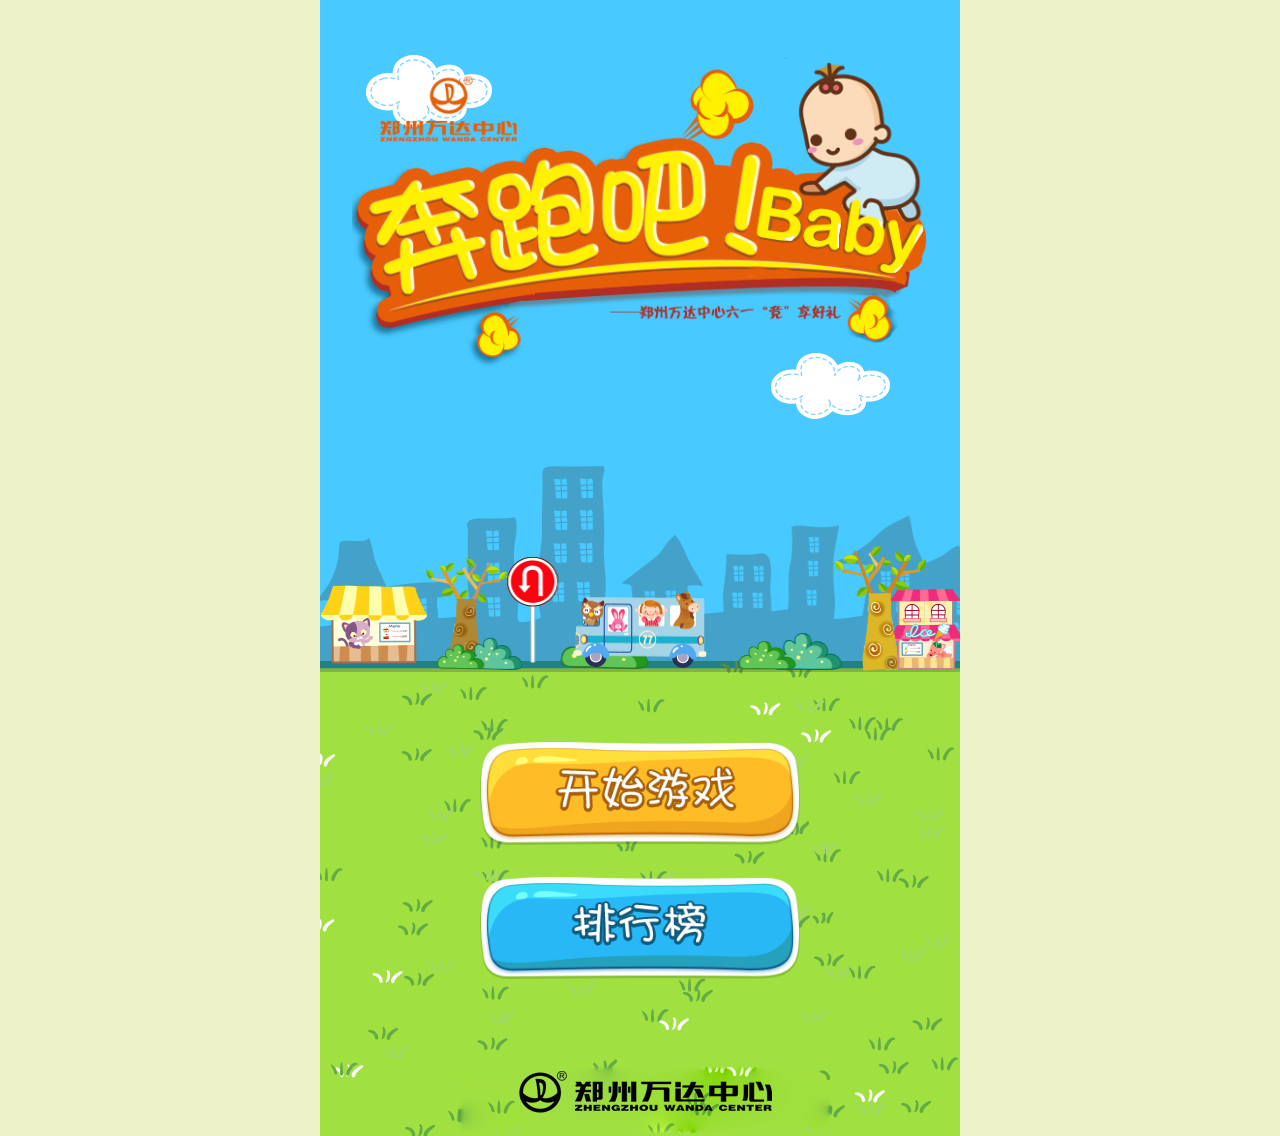
==== babygo/index.html @ 0905b583 "Initial commit" ====
<!DOCTYPE html>
<html>
<head>
    <meta content="width=device-width, initial-scale=1.0, minimum-scale=1.0, maximum-scale=1.0, user-scalable=no" name="viewport" />
    <meta name="format-detection" content="telephone=no" />
    <meta content="email=no" name="format-detection" />
    <meta name="apple-touch-fullscreen" content="yes" />
    <meta name="apple-mobile-web-app-capable" content="yes" />
    <meta name="apple-mobile-web-app-status-bar-style" content="black" />
    <meta http-equiv="Content-Type" content="text/html; charset=utf-8" />
    <title>奔跑吧！Baby！！！</title>
    <link rel=icon href=https://wx2.sinaimg.cn/mw690/4d227521ly1fcoq8d7jpzj200g00g743.jpg>
    <link rel="stylesheet" href="../static/css/awesome/css/font-awesome.min.css" media="all" />
    <link rel="stylesheet" href="../static/css/common.css" media="all" />
    <link rel="stylesheet" href="css/main.min.css" media="all" />
</head>
<body>
<div class="main" id="main">
    <div class="page page1 current">
        <img src="img/bg.png" class="d_b"/>
        <img src="img/t1.png" class="t1"/>
        <div class="building">
            <img src="img/buildingBg.png" class="buildingBg">
            <div class="buildingOn"></div>
            <img src="img/car.png" class="car">
        </div>
        <div class="btnbox">
            <div class="lr_1">
                <a id="btn_go">
                    <img src="img/btn_go.png"/>
                </a>
            </div>
            <div class="lr_1 btn_rank">
                <a href="#" >
                    <img src="img/btn_rank.png"/>
                </a>
            </div>
        </div>
    </div>
    <div class="page page2 ">
        <canvas id="canvas"></canvas>
        <div class="phone">
            <img src="img/btn_action.png" id="btn_action"/>
            <img src="img/phone.png"/>
            <p>左右摇晃手机使宝宝移动！不要漏掉东西哟！</p>
        </div>
    </div>
    <div class="page page3 ">
        <img src="img/end.png" class="d_b"/>
        <img src="img/babyEnd.png" class="babyEnd"/>
        <div class="distance showBox">
            爬行距离 ：<span id="distance">0</span> 米
        </div>
        <div class="time showBox">
            最佳距离 ：<span id="time">0</span> 米
        </div>
        <div class="btnbox">
            <div class="lr">
                <div class="lr_1">
                    <a id="btn_again" href="index.html">
                        <img src="img/btn_again.png"/>
                    </a>
                </div>
                <div class="lr_1">
                    <a id="btn_share">
                        <img src="img/btn_share.png"/>
                    </a>
                </div>
                <div class="lr_1">
                    <a class="btn_rank" >
                        <img src="img/btn_rank.png"/>
                    </a>
                </div> 
            </div>
        </div>
    </div>
    <div class="page page4 ">
        <div id="rank" class="rank">
            <ul>
                
            </ul>
        </div>
        <div class="btnbox">
            <div class="lr">
                <div class="lr_1">
                    <p>我的排名：<span id="myRank" class="rank_score">0</span></p>
                    <p>最佳成绩：<span id="myScore" class="rank_score">0</span></p>
                </div>
                <div class="lr_1">
                    <a id="btn_restart">
                        <img src="img/btn_go.png"/>
                    </a>
                </div>
            </div>
        </div>
    </div>
    <audio src="http://www.ytmp3.cn/down/56498.mp3" autoplay="autoplay" loop="loop" id="bgmp3"></audio>
</div>
<script type="text/javascript" src="../static/js/common.js"></script>
<script type="text/javascript" src="../static/js/cj/e.js"></script>
<script type="text/javascript" src="../static/js/cj/t.js"></script>
<script type="text/javascript" src="../static/js/SnowCry.js"></script>
<script type="text/javascript" src="../static/js/cj/coll.js"></script>

<script type="text/javascript">
    var active = "weimob_guessidiom",
        openid = "77",
        reged= true,
        myName= "",
        myTel= "",
        myBestScore = 0,
        myBestRank = 0,
        enKey = "key",
        enIv = "iv";
    ns.ajaxUrl = "../static/json/game/ajax.json";
    ns.addShare("#btn_share");
</script>
<script type="text/javascript" src="js/index.js"></script>
</body>
</html>
---- static/css/common.css ----
html{display:block;font-size:62.5%;min-height:100%}body{line-height:1.5;color:#333;font-family:arial,microsoft yahei;font-size:1.25rem}input,button,textarea,select{font-family:inherit;font-size:inherit;font-weight:inherit}body,h1,h2,h3,h4,h5,h6,p,ul,ol,form{margin:0}h4,h5,h6{font-size:1.6rem}ul,ol{padding-left:0;list-style-type:none}a{text-decoration:none}a img{border:0}img{border:0;max-width:100%}a,img,button,input,textarea{-webkit-tap-highlight-color:rgba(255,255,255,0)}input,select{padding:.5rem;display:block;width:100%;-webkit-box-sizing:border-box;-moz-box-sizing:border-box;box-sizing:border-box;outline:0;height:4rem;line-height:4rem;background-color:#fff;color:#333;-webkit-box-shadow:inset 0 1px .5rem rgba(0,0,0,.2);-moz-box-shadow:inset 0 1px .5rem rgba(0,0,0,.2);box-shadow:inset 0 1px .5rem rgba(0,0,0,.2);border-radius:.5rem;border:#aaa 1px solid;font-size:1.6rem}textarea{width:100%;max-width:100%;border-radius:.5rem;display:block;min-height:60px;-webkit-box-sizing:border-box;-moz-box-sizing:border-box;-o-box-sizing:border-box;box-sizing:border-box;padding:.7rem}input:focus{border-color:#f16320}input[type=checkbox]{display:inline-block;width:1.6rem;height:1.6rem;box-shadow:none;zoom:1}input[type=button]:focus{border:0}input[type=radio]{border:0;box-shadow:none;display:inline-block;width:1.6rem;height:1.6rem}input:disabled,select:disabled{background-color:#eee}input:read-only{background-color:#f5f5f5}input[type=button]:disabled{background-color:#aaa}select optgroup{background-color:#ddd}select option{background-color:#eee}label{display:block;margin-top:.7rem;margin-bottom:.7rem}input::-webkit-input-placeholder{color:#555}input:-moz-placeholder{color:#555}.t_white{color:white}.t_black{color:black}.t_red{color:red}.t_green{color:green}.t_gray{color:gray}.t_blue{color:blue}.t_uline{text-decoration:underline}.t_c{text-align:center}.t_l{text-align:left}.t_r{text-align:right}.t_b{font-weight:bold}.ns_fx,.ns_fx22,.ns_fx33,.ns_fx333,.ns_fx44{display:-webkit-box;display:-moz-box;display:box}.ns_fx1{-webkit-box-flex:1;-moz-box-flex:1;box-flex:1;display:block}.ns_fx2{-webkit-box-flex:2;-moz-box-flex:2;box-flex:2}.ns_fx3{-webkit-box-flex:3;-moz-box-flex:3;box-flex:3}.ns_fx44 .ns_fx1{width:40%;margin:0 5%}.ns_fx33 .ns_fx1{width:30%;margin:0 10%}.ns_fx22 .ns_fx1{width:20%;margin:0 15%}.ns_fx333 .ns_fx1{width:30%}.ns_fx333 .ns_fx1:nth-child(1){margin-left:2%;margin-right:1%}.ns_fx333 .ns_fx1:nth-child(2){margin-left:1.5%;margin-right:1.5%}.ns_fx333 .ns_fx1:nth-child(3){margin-left:1%;margin-right:2%}.w_50{width:50%}.w_80{width:80%}.w_90{width:90%}.w_95{width:95%}.w_98{width:98%}.w_50,.w_80,.w_90,.w_95,.w_98{margin-left:auto;margin-right:auto}.ns_ic4{position:relative}.ns_ic4 .icon4_l{width:4rem;height:100%;background:0;text-align:center;color:#b16845;position:absolute;top:0;left:0;border-radius:.5rem 0 0 .5rem;border-right:#999 1px solid;font-size:2.5rem;z-index:1;line-height:4rem}.ns_ic4 .icon4_r input{padding-left:5rem}.ns_ic4.select{border:#aaa 1px solid;border-color:#bc1515;-webkit-box-sizing:border-box;-moz-box-sizing:border-box;-o-box-sizing:border-box;box-sizing:border-box;border-radius:.5rem;background-color:#fff}.ns_ic4.select select{margin-left:5rem;border:0;box-shadow:none;display:block;overflow:hidden}.mt_3{margin-top:3rem}.mb_3{margin-top:3rem}.mt_2{margin-top:2rem}.mb_2{margin-bottom:2rem}.mt_1{margin-top:1rem}.mb_1{margin-bottom:1rem}.ml_1{margin-left:1rem}.mr_1{margin-right:1rem}.m_a{margin:0 auto !important}.v_h{visibility:hidden !important}.d_n{display:none !important}.d_b{display:block !important}.d_ib{display:inline-block !important}.p_r{position:relative}.ns_btn{width:100%;height:4rem;line-height:4rem;-webkit-appearance:none;-moz-appearance:none;cursor:pointer;background-color:#fff;border-radius:.5rem;display:block;text-align:center;font-size:1.4rem}.ns_btn_small{width:auto;display:inline-block;padding-left:3rem;padding-right:3rem}.ns_btn:hover{opacity:.9}.ns_btn_red{border:0;background-color:#dd1c30;color:#ffdada}.ns_btn_coral{border:0;background-color:coral;color:yellow}.ns_tip{position:relative;display:block;margin:1rem auto;padding:.8rem 1rem;border:1px solid #bce8f1;border-radius:.3rem;background-color:#d9edf7;color:#31708f;text-align:left}.ns_info{background-color:#288ecf;border-color:#d6e9c6;color:#fff}.ns_success{background-color:#c0eab1;border-color:#d6e9c6;color:#3c763d}.ns_warning{background-color:#f1e4a3;border-color:#ecd29c;color:#8a6d3b}.ns_error{background-color:#dd1c30;border-color:#e05d6b;color:#fff}.box_s{-webkit-box-sizing:border-box;-moz-box-sizing:border-box;box-sizing:border-box}.clear{zoom:1}.clear:after{display:block;clear:both;content:""}.t_e{white-space:nowrap;text-overflow:ellipsis;-o-text-overflow:ellipsis;overflow:hidden}.main{min-width:320px;max-width:640px;-webkit-box-sizing:border-box;-moz-box-sizing:border-box;box-sizing:border-box;margin:0 auto;position:relative}.table{width:100%;border-collapse:collapse}.table thead{line-height:2.5rem}.table tbody tr td{padding:.5rem}.table_border,.table_border_row{border-top:#bbb 1px solid;border-left:#bbb 1px solid}.table_border td,.table_border th{border-right:#e3e3e3 1px solid;border-bottom:#e3e3e3 1px solid}.ns_tab_list{display:none}.ns_tab_list.ns_current{display:block}.ns_shareover{position:fixed;top:0;left:0;width:100%;height:100%;background:url(img/share.png) no-repeat 0 0;background-size:100% 100%;display:none;z-index:99;color:#fff}.ns_attention{position:fixed;top:0;left:0;width:100%;height:100%;background:url(img/attention.png) no-repeat 0 0;background-size:100% 100%;display:none;z-index:99;color:#fff}.bottomInfo{position:absolute;left:0;width:100%;text-align:center;bottom:.5rem;z-index:99}.bottomInfo a{display:block}.ns_dialog{position:fixed;top:0;left:0;width:100%;height:100%;z-index:98;-webkit-box-orient:horizontal;-webkit-box-pack:center;-webkit-box-align:center;-moz-box-orient:horizontal;-moz-box-pack:center;-moz-box-align:center;box-orient:horizontal;box-pack:center;box-align:center;display:none;background:rgba(0,0,0,.7);color:#000}.ns_dialog.ns_dialog_show{display:-webkit-box;display:-moz-box;display:box}.ns_dialog_inner{border-radius:.5rem;width:96%;-webkit-background-clip:padding-box;background-clip:padding-box;outline:0;pointer-events:auto;background-color:#fff;position:relative;overflow:hidden;min-height:5rem;line-height:2.8rem;padding-top:.5rem}.ns_dialog_header,.ns_dialog_body{word-wrap:normal;word-break:break-all;width:100%;-webkit-box-sizing:border-box;-moz-box-sizing:border-box;box-sizing:border-box}.ns_dialog_header{padding:0 .5rem;text-align:center;line-height:3rem;font-weight:bold;font-size:1.4rem}.ns_dialog_body{text-align:center;max-height:30rem;overflow-x:hidden;overflow-y:auto;padding:0 1rem}.ns_dialog_footer{margin-top:.5rem}.ns_dialog_footer button{color:#00a5e0;border-radius:0;border:0;border-top:#ccc 1px solid}.ns_dialog_footer button:active{background-color:rgba(0,0,0,.1)}#ns_alert{position:fixed;z-index:99;bottom:4rem;left:0;right:0;margin:auto;width:95%;display:none;text-align:center;font-size:1.6rem;color:#fff;-webkit-animation:smalljump .3s;animation:smalljump .3s}#ns_alert_txt{display:inline-block;width:auto;margin:0 auto;float:none;background:rgba(0,0,0,0.7);padding:1rem;border-radius:.5rem;word-wrap:normal;word-break:break-all}#ns_loading{width:8rem;background-color:rgba(0,0,0,.5);height:8rem;border-radius:.5rem;position:fixed;left:0;right:0;top:0;bottom:0;margin:auto;display:block;z-index:99;-webkit-animation:smalljump .3s;animation:smalljump .3s}#ns_loading_i{width:3rem;height:3rem;border:1px #fff solid;border-radius:50%;-webkit-animation:load_rotation 1s ease-in-out infinite;animation:load_rotation 1s ease-in-out infinite;margin:1rem auto;position:relative}#ns_loading_i::after{width:.5rem;height:.5rem;background-color:#fff;border-radius:50%;position:absolute;content:"";left:0;top:0;right:0;margin:auto}#ns_loading_p{text-align:center;line-height:2rem;color:#fff;max-width:98%;margin:0 auto;overflow:hidden}@font-face{font-family:georgiab;src:url(georgiab.eot)}@font-face{font-family:georgiab;src:url(georgiab.ttf)}.t_geo{font-family:georgiab;font-size:1rem}.trs{-webkit-transition:all .5s;transition:all .5s}.anim_shake{-webkit-animation:shake .5s;animation:shake .5s}.anim_smalljump{-webkit-animation:smalljump .3s;animation:smalljump .3s}@-webkit-keyframes load_rotation{0%{-webkit-transform:rotate(0)}100%{-webkit-transform:rotate(360deg)}}@keyframes load_rotation{0%{transform:rotate(0)}100%{transform:rotate(360deg)}}@-webkit-keyframes shake{0%{transform:scale(1);-webkit-transform:scale3d(1,1,1)}10%{-webkit-transform:scale(.9) rotate(-7deg);-webkit-transform:scale3d(1,1,1) rotate(0,0,1,-7deg)}30%,50%,70%{-webkit-transform:scale(1.1) rotate(10deg);-webkit-transform:scale3d(1.1,1.1,1.1) rotate3d(0,0,1,7deg)}20%,40%,60%,80%{-webkit-transform:scale(1.1) rotate(-7deg);-webkit-transform:scale3d(1.1,1.1,1.1) rotate3d(0,0,1,-7deg)}90%{-webkit-transform:scale(1);-webkit-transform:scale3d(1,1,1)}100%{-webkit-transform:scale(1);-webkit-transform:scale3d(1,1,1)}}@keyframes shake{0%{transform:scale(1);transform:scale3d(1,1,1)}10%{transform:scale(.9) rotate(-7deg);transform:scale3d(1,1,1) rotate(0,0,1,-7deg)}30%,50%,70%{transform:scale(1.1) rotate(10deg);transform:scale3d(1.1,1.1,1.1) rotate3d(0,0,1,7deg)}20%,40%,60%,80%{transform:scale(1.1) rotate(-7deg);transform:scale3d(1.1,1.1,1.1) rotate3d(0,0,1,-7deg)}90%{transform:scale(1);transform:scale3d(1,1,1)}100%{transform:scale(1);transform:scale3d(1,1,1)}}@-webkit-keyframes smalljump{0%{-webkit-transform:translateY(30%);opacity:0}70%{-webkit-transform:translateY(-15%);opacity:1}100%{-webkit-transform:translateY(0);opacity:1}}@keyframes smalljump{0%{transform:translateY(30%);opacity:0}70%{transform:translateY(-15%);opacity:1}100%{transform:translateY(0);opacity:1}}@-webkit-keyframes rubberBand{0%{-webkit-transform:scale3d(1,1,1);transform:scale3d(1,1,1);visibility:visible}30%{-webkit-transform:scale3d(1.25,0.75,1);transform:scale3d(1.25,0.75,1);visibility:visible}40%{-webkit-transform:scale3d(0.75,1.25,1);transform:scale3d(0.75,1.25,1);visibility:visible}50%{-webkit-transform:scale3d(1.15,0.85,1);transform:scale3d(1.15,0.85,1);visibility:visible}65%{-webkit-transform:scale3d(.95,1.05,1);transform:scale3d(.95,1.05,1);visibility:visible}75%{-webkit-transform:scale3d(1.05,.95,1);transform:scale3d(1.05,.95,1);visibility:visible}100%{-webkit-transform:scale3d(1,1,1);transform:scale3d(1,1,1);visibility:visible}}@keyframes rubberBand{0%{-webkit-transform:scale3d(1,1,1);transform:scale3d(1,1,1);visibility:visible}30%{-webkit-transform:scale3d(1.25,0.75,1);transform:scale3d(1.25,0.75,1);visibility:visible}40%{-webkit-transform:scale3d(0.75,1.25,1);transform:scale3d(0.75,1.25,1);visibility:visible}50%{-webkit-transform:scale3d(1.15,0.85,1);transform:scale3d(1.15,0.85,1);visibility:visible}65%{-webkit-transform:scale3d(.95,1.05,1);transform:scale3d(.95,1.05,1);visibility:visible}75%{-webkit-transform:scale3d(1.05,.95,1);transform:scale3d(1.05,.95,1);visibility:visible}100%{-webkit-transform:scale3d(1,1,1);transform:scale3d(1,1,1);visibility:visible}}@-webkit-keyframes swing{20%{-webkit-transform:rotate3d(0,0,1,15deg);transform:rotate3d(0,0,1,15deg);visibility:visible}40%{-webkit-transform:rotate3d(0,0,1,-10deg);transform:rotate3d(0,0,1,-10deg);visibility:visible}60%{-webkit-transform:rotate3d(0,0,1,5deg);transform:rotate3d(0,0,1,5deg);visibility:visible}80%{-webkit-transform:rotate3d(0,0,1,-5deg);transform:rotate3d(0,0,1,-5deg);visibility:visible}100%{-webkit-transform:rotate3d(0,0,1,0deg);transform:rotate3d(0,0,1,0deg);visibility:visible}}@keyframes swing{20%{-webkit-transform:rotate3d(0,0,1,15deg);transform:rotate3d(0,0,1,15deg);visibility:visible}40%{-webkit-transform:rotate3d(0,0,1,-10deg);transform:rotate3d(0,0,1,-10deg);visibility:visible}60%{-webkit-transform:rotate3d(0,0,1,5deg);transform:rotate3d(0,0,1,5deg);visibility:visible}80%{-webkit-transform:rotate3d(0,0,1,-5deg);transform:rotate3d(0,0,1,-5deg);visibility:visible}100%{-webkit-transform:rotate3d(0,0,1,0deg);transform:rotate3d(0,0,1,0deg);visibility:visible}}@-webkit-keyframes zoomIn{0%{opacity:0;-webkit-transform:scale3d(.3,.3,.3);transform:scale3d(.3,.3,.3);visibility:visible}50%{opacity:1;visibility:visible}}@keyframes zoomIn{0%{opacity:0;-webkit-transform:scale3d(.3,.3,.3);transform:scale3d(.3,.3,.3);visibility:visible}50%{opacity:1;visibility:visible}}@-webkit-keyframes fadeIn{0%{opacity:0;visibility:visible}100%{opacity:1;visibility:visible}}@keyframes fadeIn{0%{opacity:0;visibility:visible}100%{opacity:1;visibility:visible}}@-webkit-keyframes fadeInUp{0%{opacity:0;-webkit-transform:translate3d(0,-100%,0);transform:translate3d(0,-100%,0);visibility:visible}100%{opacity:1;-webkit-transform:none;transform:none;visibility:visible}}@keyframes fadeInUp{0%{opacity:0;-webkit-transform:translate3d(0,-100%,0);transform:translate3d(0,-100%,0);visibility:visible}100%{opacity:1;-webkit-transform:none;transform:none;visibility:visible}}@-webkit-keyframes fadeInDown{0%{opacity:0;-webkit-transform:translate3d(0,100%,0);transform:translate3d(0,100%,0);visibility:visible}100%{opacity:1;-webkit-transform:none;transform:none;visibility:visible}}@keyframes fadeInDown{0%{opacity:0;-webkit-transform:translate3d(0,100%,0);transform:translate3d(0,100%,0);visibility:visible}100%{opacity:1;-webkit-transform:none;transform:none;visibility:visible}}@-webkit-keyframes fadeInLeft{0%{opacity:0;-webkit-transform:translate3d(-100%,0,0);transform:translate3d(-100%,0,0);visibility:visible}100%{opacity:1;-webkit-transform:none;transform:none;visibility:visible}}@keyframes fadeInLeft{0%{opacity:0;-webkit-transform:translate3d(-100%,0,0);transform:translate3d(-100%,0,0);visibility:visible}100%{opacity:1;-webkit-transform:none;transform:none;visibility:visible}}@-webkit-keyframes fadeInRight{0%{opacity:0;-webkit-transform:translate3d(100%,0,0);transform:translate3d(100%,0,0);visibility:visible}100%{opacity:1;-webkit-transform:none;transform:none;visibility:visible}}@keyframes fadeInRight{0%{opacity:0;-webkit-transform:translate3d(100%,0,0);transform:translate3d(100%,0,0);visibility:visible}100%{opacity:1;-webkit-transform:none;transform:none;visibility:visible}}@-webkit-keyframes bounceIn{0%,20%,40%,60%,80%,100%{-webkit-transition-timing-function:cubic-bezier(0.215,0.610,0.355,1.000);transition-timing-function:cubic-bezier(0.215,0.610,0.355,1.000);visibility:visible}0%{opacity:0;-webkit-transform:scale3d(.3,.3,.3);transform:scale3d(.3,.3,.3);visibility:visible}20%{-webkit-transform:scale3d(1.1,1.1,1.1);transform:scale3d(1.1,1.1,1.1);visibility:visible}40%{-webkit-transform:scale3d(.9,.9,.9);transform:scale3d(.9,.9,.9);visibility:visible}60%{opacity:1;-webkit-transform:scale3d(1.03,1.03,1.03);transform:scale3d(1.03,1.03,1.03);visibility:visible}80%{-webkit-transform:scale3d(.97,.97,.97);transform:scale3d(.97,.97,.97);visibility:visible}100%{opacity:1;-webkit-transform:scale3d(1,1,1);transform:scale3d(1,1,1);visibility:visible}}@keyframes bounceIn{0%,20%,40%,60%,80%,100%{-webkit-transition-timing-function:cubic-bezier(0.215,0.610,0.355,1.000);transition-timing-function:cubic-bezier(0.215,0.610,0.355,1.000);visibility:visible}0%{opacity:0;-webkit-transform:scale3d(.3,.3,.3);transform:scale3d(.3,.3,.3);visibility:visible}20%{-webkit-transform:scale3d(1.1,1.1,1.1);transform:scale3d(1.1,1.1,1.1);visibility:visible}40%{-webkit-transform:scale3d(.9,.9,.9);transform:scale3d(.9,.9,.9);visibility:visible}60%{opacity:1;-webkit-transform:scale3d(1.03,1.03,1.03);transform:scale3d(1.03,1.03,1.03);visibility:visible}80%{-webkit-transform:scale3d(.97,.97,.97);transform:scale3d(.97,.97,.97);visibility:visible}100%{opacity:1;-webkit-transform:scale3d(1,1,1);transform:scale3d(1,1,1);visibility:visible}}@-webkit-keyframes bounceInDown{0%,60%,75%,90%,100%{-webkit-transition-timing-function:cubic-bezier(0.215,0.610,0.355,1.000);transition-timing-function:cubic-bezier(0.215,0.610,0.355,1.000);visibility:visible}0%{opacity:0;-webkit-transform:translate3d(0,-3000px,0);transform:translate3d(0,-3000px,0);visibility:visible}60%{opacity:1;-webkit-transform:translate3d(0,25px,0);transform:translate3d(0,25px,0);visibility:visible}75%{-webkit-transform:translate3d(0,-10px,0);transform:translate3d(0,-10px,0);visibility:visible}90%{-webkit-transform:translate3d(0,5px,0);transform:translate3d(0,5px,0);visibility:visible}100%{-webkit-transform:none;transform:none;visibility:visible}}@keyframes bounceInDown{0%,60%,75%,90%,100%{-webkit-transition-timing-function:cubic-bezier(0.215,0.610,0.355,1.000);transition-timing-function:cubic-bezier(0.215,0.610,0.355,1.000);visibility:visible}0%{opacity:0;-webkit-transform:translate3d(0,-3000px,0);transform:translate3d(0,-3000px,0);visibility:visible}60%{opacity:1;-webkit-transform:translate3d(0,25px,0);transform:translate3d(0,25px,0);visibility:visible}75%{-webkit-transform:translate3d(0,-10px,0);transform:translate3d(0,-10px,0);visibility:visible}90%{-webkit-transform:translate3d(0,5px,0);transform:translate3d(0,5px,0);visibility:visible}100%{-webkit-transform:none;transform:none;visibility:visible}}@-webkit-keyframes bounceInLeft{0%,60%,75%,90%,100%{-webkit-transition-timing-function:cubic-bezier(0.215,0.610,0.355,1.000);transition-timing-function:cubic-bezier(0.215,0.610,0.355,1.000);visibility:visible}0%{opacity:0;-webkit-transform:translate3d(-3000px,0,0);transform:translate3d(-3000px,0,0);visibility:visible}60%{opacity:1;-webkit-transform:translate3d(25px,0,0);transform:translate3d(25px,0,0);visibility:visible}75%{-webkit-transform:translate3d(-10px,0,0);transform:translate3d(-10px,0,0);visibility:visible}90%{-webkit-transform:translate3d(5px,0,0);transform:translate3d(5px,0,0);visibility:visible}100%{-webkit-transform:none;transform:none;visibility:visible}}@keyframes bounceInLeft{0%,60%,75%,90%,100%{-webkit-transition-timing-function:cubic-bezier(0.215,0.610,0.355,1.000);transition-timing-function:cubic-bezier(0.215,0.610,0.355,1.000);visibility:visible}0%{opacity:0;-webkit-transform:translate3d(-3000px,0,0);transform:translate3d(-3000px,0,0);visibility:visible}60%{opacity:1;-webkit-transform:translate3d(25px,0,0);transform:translate3d(25px,0,0);visibility:visible}75%{-webkit-transform:translate3d(-10px,0,0);transform:translate3d(-10px,0,0);visibility:visible}90%{-webkit-transform:translate3d(5px,0,0);transform:translate3d(5px,0,0);visibility:visible}100%{-webkit-transform:none;transform:none;visibility:visible}}@-webkit-keyframes bounceInRight{0%,60%,75%,90%,100%{-webkit-transition-timing-function:cubic-bezier(0.215,0.610,0.355,1.000);transition-timing-function:cubic-bezier(0.215,0.610,0.355,1.000);visibility:visible}0%{opacity:0;-webkit-transform:translate3d(3000px,0,0);transform:translate3d(3000px,0,0);visibility:visible}60%{opacity:1;-webkit-transform:translate3d(-25px,0,0);transform:translate3d(-25px,0,0);visibility:visible}75%{-webkit-transform:translate3d(10px,0,0);transform:translate3d(10px,0,0);visibility:visible}90%{-webkit-transform:translate3d(-5px,0,0);transform:translate3d(-5px,0,0);visibility:visible}100%{-webkit-transform:none;transform:none;visibility:visible}}@keyframes bounceInRight{0%,60%,75%,90%,100%{-webkit-transition-timing-function:cubic-bezier(0.215,0.610,0.355,1.000);transition-timing-function:cubic-bezier(0.215,0.610,0.355,1.000);visibility:visible}0%{opacity:0;-webkit-transform:translate3d(3000px,0,0);transform:translate3d(3000px,0,0);visibility:visible}60%{opacity:1;-webkit-transform:translate3d(-25px,0,0);transform:translate3d(-25px,0,0);visibility:visible}75%{-webkit-transform:translate3d(10px,0,0);transform:translate3d(10px,0,0);visibility:visible}90%{-webkit-transform:translate3d(-5px,0,0);transform:translate3d(-5px,0,0);visibility:visible}100%{-webkit-transform:none;transform:none;visibility:visible}}@-webkit-keyframes bounceInUp{0%,60%,75%,90%,100%{-webkit-transition-timing-function:cubic-bezier(0.215,0.610,0.355,1.000);transition-timing-function:cubic-bezier(0.215,0.610,0.355,1.000);visibility:visible}0%{opacity:0;-webkit-transform:translate3d(0,3000px,0);transform:translate3d(0,3000px,0);visibility:visible}60%{opacity:1;-webkit-transform:translate3d(0,-20px,0);transform:translate3d(0,-20px,0);visibility:visible}75%{-webkit-transform:translate3d(0,10px,0);transform:translate3d(0,10px,0);visibility:visible}90%{-webkit-transform:translate3d(0,-5px,0);transform:translate3d(0,-5px,0);visibility:visible}100%{-webkit-transform:translate3d(0,0,0);transform:translate3d(0,0,0);visibility:visible}}@keyframes bounceInUp{0%,60%,75%,90%,100%{-webkit-transition-timing-function:cubic-bezier(0.215,0.610,0.355,1.000);transition-timing-function:cubic-bezier(0.215,0.610,0.355,1.000);visibility:visible}0%{opacity:0;-webkit-transform:translate3d(0,3000px,0);transform:translate3d(0,3000px,0);visibility:visible}60%{opacity:1;-webkit-transform:translate3d(0,-20px,0);transform:translate3d(0,-20px,0);visibility:visible}75%{-webkit-transform:translate3d(0,10px,0);transform:translate3d(0,10px,0);visibility:visible}90%{-webkit-transform:translate3d(0,-5px,0);transform:translate3d(0,-5px,0);visibility:visible}100%{-webkit-transform:translate3d(0,0,0);transform:translate3d(0,0,0);visibility:visible}}@font-face{font-family:'FontAwesome';src:url('awesome/fonts/fontawesome-webfont.eot');src:url('awesome/fonts/fontawesome-webfont.eot') format('embedded-opentype'),url('awesome/fonts/fontawesome-webfont.woff2') format('woff2'),url('awesome/fonts/fontawesome-webfont.woff') format('woff'),url('awesome/fonts/fontawesome-webfont.ttf') format('truetype'),url('awesome/fonts/fontawesome-webfont.svg') format('svg');font-weight:normal;font-style:normal}.fa{display:inline-block;font:normal normal normal 14px/1 FontAwesome;font-size:inherit;text-rendering:auto;-webkit-font-smoothing:antialiased;-moz-osx-font-smoothing:grayscale}.fa-lg{font-size:1.33333333em;line-height:.75em;vertical-align:-15%}.fa-2x{font-size:2em}.fa-3x{font-size:3em}.fa-4x{font-size:4em}.fa-5x{font-size:5em}.fa-fw{width:1.28571429em;text-align:center}.fa-ul{padding-left:0;margin-left:2.14285714em;list-style-type:none}.fa-ul>li{position:relative}.fa-li{position:absolute;left:-2.14285714em;width:2.14285714em;top:.14285714em;text-align:center}.fa-li.fa-lg{left:-1.85714286em}.fa-border{padding:.2em .25em .15em;border:solid .08em #eee;border-radius:.1em}.fa-pull-left{float:left}.fa-pull-right{float:right}.fa.fa-pull-left{margin-right:.3em}.fa.fa-pull-right{margin-left:.3em}.pull-right{float:right}.pull-left{float:left}.fa.pull-left{margin-right:.3em}.fa.pull-right{margin-left:.3em}.fa-spin{-webkit-animation:fa-spin 2s infinite linear;animation:fa-spin 2s infinite linear}.fa-pulse{-webkit-animation:fa-spin 1s infinite steps(8);animation:fa-spin 1s infinite steps(8)}@-webkit-keyframes fa-spin{0%{-webkit-transform:rotate(0deg);transform:rotate(0deg)}100%{-webkit-transform:rotate(359deg);transform:rotate(359deg)}}@keyframes fa-spin{0%{-webkit-transform:rotate(0deg);transform:rotate(0deg)}100%{-webkit-transform:rotate(359deg);transform:rotate(359deg)}}.fa-rotate-90{filter:progid:DXImageTransform.Microsoft.BasicImage(rotation=1);-webkit-transform:rotate(90deg);-ms-transform:rotate(90deg);transform:rotate(90deg)}.fa-rotate-180{filter:progid:DXImageTransform.Microsoft.BasicImage(rotation=2);-webkit-transform:rotate(180deg);-ms-transform:rotate(180deg);transform:rotate(180deg)}.fa-rotate-270{filter:progid:DXImageTransform.Microsoft.BasicImage(rotation=3);-webkit-transform:rotate(270deg);-ms-transform:rotate(270deg);transform:rotate(270deg)}.fa-flip-horizontal{filter:progid:DXImageTransform.Microsoft.BasicImage(rotation=0,mirror=1);-webkit-transform:scale(-1,1);-ms-transform:scale(-1,1);transform:scale(-1,1)}.fa-flip-vertical{filter:progid:DXImageTransform.Microsoft.BasicImage(rotation=2,mirror=1);-webkit-transform:scale(1,-1);-ms-transform:scale(1,-1);transform:scale(1,-1)}:root .fa-rotate-90,:root .fa-rotate-180,:root .fa-rotate-270,:root .fa-flip-horizontal,:root .fa-flip-vertical{filter:none}.fa-stack{position:relative;display:inline-block;width:2em;height:2em;line-height:2em;vertical-align:middle}.fa-stack-1x,.fa-stack-2x{position:absolute;left:0;width:100%;text-align:center}.fa-stack-1x{line-height:inherit}.fa-stack-2x{font-size:2em}.fa-inverse{color:#fff}.fa-glass:before{content:"\f000"}.fa-music:before{content:"\f001"}.fa-search:before{content:"\f002"}.fa-envelope-o:before{content:"\f003"}.fa-heart:before{content:"\f004"}.fa-star:before{content:"\f005"}.fa-star-o:before{content:"\f006"}.fa-user:before{content:"\f007"}.fa-film:before{content:"\f008"}.fa-th-large:before{content:"\f009"}.fa-th:before{content:"\f00a"}.fa-th-list:before{content:"\f00b"}.fa-check:before{content:"\f00c"}.fa-remove:before,.fa-close:before,.fa-times:before{content:"\f00d"}.fa-search-plus:before{content:"\f00e"}.fa-search-minus:before{content:"\f010"}.fa-power-off:before{content:"\f011"}.fa-signal:before{content:"\f012"}.fa-gear:before,.fa-cog:before{content:"\f013"}.fa-trash-o:before{content:"\f014"}.fa-home:before{content:"\f015"}.fa-file-o:before{content:"\f016"}.fa-clock-o:before{content:"\f017"}.fa-road:before{content:"\f018"}.fa-download:before{content:"\f019"}.fa-arrow-circle-o-down:before{content:"\f01a"}.fa-arrow-circle-o-up:before{content:"\f01b"}.fa-inbox:before{content:"\f01c"}.fa-play-circle-o:before{content:"\f01d"}.fa-rotate-right:before,.fa-repeat:before{content:"\f01e"}.fa-refresh:before{content:"\f021"}.fa-list-alt:before{content:"\f022"}.fa-lock:before{content:"\f023"}.fa-flag:before{content:"\f024"}.fa-headphones:before{content:"\f025"}.fa-volume-off:before{content:"\f026"}.fa-volume-down:before{content:"\f027"}.fa-volume-up:before{content:"\f028"}.fa-qrcode:before{content:"\f029"}.fa-barcode:before{content:"\f02a"}.fa-tag:before{content:"\f02b"}.fa-tags:before{content:"\f02c"}.fa-book:before{content:"\f02d"}.fa-bookmark:before{content:"\f02e"}.fa-print:before{content:"\f02f"}.fa-camera:before{content:"\f030"}.fa-font:before{content:"\f031"}.fa-bold:before{content:"\f032"}.fa-italic:before{content:"\f033"}.fa-text-height:before{content:"\f034"}.fa-text-width:before{content:"\f035"}.fa-align-left:before{content:"\f036"}.fa-align-center:before{content:"\f037"}.fa-align-right:before{content:"\f038"}.fa-align-justify:before{content:"\f039"}.fa-list:before{content:"\f03a"}.fa-dedent:before,.fa-outdent:before{content:"\f03b"}.fa-indent:before{content:"\f03c"}.fa-video-camera:before{content:"\f03d"}.fa-photo:before,.fa-image:before,.fa-picture-o:before{content:"\f03e"}.fa-pencil:before{content:"\f040"}.fa-map-marker:before{content:"\f041"}.fa-adjust:before{content:"\f042"}.fa-tint:before{content:"\f043"}.fa-edit:before,.fa-pencil-square-o:before{content:"\f044"}.fa-share-square-o:before{content:"\f045"}.fa-check-square-o:before{content:"\f046"}.fa-arrows:before{content:"\f047"}.fa-step-backward:before{content:"\f048"}.fa-fast-backward:before{content:"\f049"}.fa-backward:before{content:"\f04a"}.fa-play:before{content:"\f04b"}.fa-pause:before{content:"\f04c"}.fa-stop:before{content:"\f04d"}.fa-forward:before{content:"\f04e"}.fa-fast-forward:before{content:"\f050"}.fa-step-forward:before{content:"\f051"}.fa-eject:before{content:"\f052"}.fa-chevron-left:before{content:"\f053"}.fa-chevron-right:before{content:"\f054"}.fa-plus-circle:before{content:"\f055"}.fa-minus-circle:before{content:"\f056"}.fa-times-circle:before{content:"\f057"}.fa-check-circle:before{content:"\f058"}.fa-question-circle:before{content:"\f059"}.fa-info-circle:before{content:"\f05a"}.fa-crosshairs:before{content:"\f05b"}.fa-times-circle-o:before{content:"\f05c"}.fa-check-circle-o:before{content:"\f05d"}.fa-ban:before{content:"\f05e"}.fa-arrow-left:before{content:"\f060"}.fa-arrow-right:before{content:"\f061"}.fa-arrow-up:before{content:"\f062"}.fa-arrow-down:before{content:"\f063"}.fa-mail-forward:before,.fa-share:before{content:"\f064"}.fa-expand:before{content:"\f065"}.fa-compress:before{content:"\f066"}.fa-plus:before{content:"\f067"}.fa-minus:before{content:"\f068"}.fa-asterisk:before{content:"\f069"}.fa-exclamation-circle:before{content:"\f06a"}.fa-gift:before{content:"\f06b"}.fa-leaf:before{content:"\f06c"}.fa-fire:before{content:"\f06d"}.fa-eye:before{content:"\f06e"}.fa-eye-slash:before{content:"\f070"}.fa-warning:before,.fa-exclamation-triangle:before{content:"\f071"}.fa-plane:before{content:"\f072"}.fa-calendar:before{content:"\f073"}.fa-random:before{content:"\f074"}.fa-comment:before{content:"\f075"}.fa-magnet:before{content:"\f076"}.fa-chevron-up:before{content:"\f077"}.fa-chevron-down:before{content:"\f078"}.fa-retweet:before{content:"\f079"}.fa-shopping-cart:before{content:"\f07a"}.fa-folder:before{content:"\f07b"}.fa-folder-open:before{content:"\f07c"}.fa-arrows-v:before{content:"\f07d"}.fa-arrows-h:before{content:"\f07e"}.fa-bar-chart-o:before,.fa-bar-chart:before{content:"\f080"}.fa-twitter-square:before{content:"\f081"}.fa-facebook-square:before{content:"\f082"}.fa-camera-retro:before{content:"\f083"}.fa-key:before{content:"\f084"}.fa-gears:before,.fa-cogs:before{content:"\f085"}.fa-comments:before{content:"\f086"}.fa-thumbs-o-up:before{content:"\f087"}.fa-thumbs-o-down:before{content:"\f088"}.fa-star-half:before{content:"\f089"}.fa-heart-o:before{content:"\f08a"}.fa-sign-out:before{content:"\f08b"}.fa-linkedin-square:before{content:"\f08c"}.fa-thumb-tack:before{content:"\f08d"}.fa-external-link:before{content:"\f08e"}.fa-sign-in:before{content:"\f090"}.fa-trophy:before{content:"\f091"}.fa-github-square:before{content:"\f092"}.fa-upload:before{content:"\f093"}.fa-lemon-o:before{content:"\f094"}.fa-phone:before{content:"\f095"}.fa-square-o:before{content:"\f096"}.fa-bookmark-o:before{content:"\f097"}.fa-phone-square:before{content:"\f098"}.fa-twitter:before{content:"\f099"}.fa-facebook-f:before,.fa-facebook:before{content:"\f09a"}.fa-github:before{content:"\f09b"}.fa-unlock:before{content:"\f09c"}.fa-credit-card:before{content:"\f09d"}.fa-feed:before,.fa-rss:before{content:"\f09e"}.fa-hdd-o:before{content:"\f0a0"}.fa-bullhorn:before{content:"\f0a1"}.fa-bell:before{content:"\f0f3"}.fa-certificate:before{content:"\f0a3"}.fa-hand-o-right:before{content:"\f0a4"}.fa-hand-o-left:before{content:"\f0a5"}.fa-hand-o-up:before{content:"\f0a6"}.fa-hand-o-down:before{content:"\f0a7"}.fa-arrow-circle-left:before{content:"\f0a8"}.fa-arrow-circle-right:before{content:"\f0a9"}.fa-arrow-circle-up:before{content:"\f0aa"}.fa-arrow-circle-down:before{content:"\f0ab"}.fa-globe:before{content:"\f0ac"}.fa-wrench:before{content:"\f0ad"}.fa-tasks:before{content:"\f0ae"}.fa-filter:before{content:"\f0b0"}.fa-briefcase:before{content:"\f0b1"}.fa-arrows-alt:before{content:"\f0b2"}.fa-group:before,.fa-users:before{content:"\f0c0"}.fa-chain:before,.fa-link:before{content:"\f0c1"}.fa-cloud:before{content:"\f0c2"}.fa-flask:before{content:"\f0c3"}.fa-cut:before,.fa-scissors:before{content:"\f0c4"}.fa-copy:before,.fa-files-o:before{content:"\f0c5"}.fa-paperclip:before{content:"\f0c6"}.fa-save:before,.fa-floppy-o:before{content:"\f0c7"}.fa-square:before{content:"\f0c8"}.fa-navicon:before,.fa-reorder:before,.fa-bars:before{content:"\f0c9"}.fa-list-ul:before{content:"\f0ca"}.fa-list-ol:before{content:"\f0cb"}.fa-strikethrough:before{content:"\f0cc"}.fa-underline:before{content:"\f0cd"}.fa-table:before{content:"\f0ce"}.fa-magic:before{content:"\f0d0"}.fa-truck:before{content:"\f0d1"}.fa-pinterest:before{content:"\f0d2"}.fa-pinterest-square:before{content:"\f0d3"}.fa-google-plus-square:before{content:"\f0d4"}.fa-google-plus:before{content:"\f0d5"}.fa-money:before{content:"\f0d6"}.fa-caret-down:before{content:"\f0d7"}.fa-caret-up:before{content:"\f0d8"}.fa-caret-left:before{content:"\f0d9"}.fa-caret-right:before{content:"\f0da"}.fa-columns:before{content:"\f0db"}.fa-unsorted:before,.fa-sort:before{content:"\f0dc"}.fa-sort-down:before,.fa-sort-desc:before{content:"\f0dd"}.fa-sort-up:before,.fa-sort-asc:before{content:"\f0de"}.fa-envelope:before{content:"\f0e0"}.fa-linkedin:before{content:"\f0e1"}.fa-rotate-left:before,.fa-undo:before{content:"\f0e2"}.fa-legal:before,.fa-gavel:before{content:"\f0e3"}.fa-dashboard:before,.fa-tachometer:before{content:"\f0e4"}.fa-comment-o:before{content:"\f0e5"}.fa-comments-o:before{content:"\f0e6"}.fa-flash:before,.fa-bolt:before{content:"\f0e7"}.fa-sitemap:before{content:"\f0e8"}.fa-umbrella:before{content:"\f0e9"}.fa-paste:before,.fa-clipboard:before{content:"\f0ea"}.fa-lightbulb-o:before{content:"\f0eb"}.fa-exchange:before{content:"\f0ec"}.fa-cloud-download:before{content:"\f0ed"}.fa-cloud-upload:before{content:"\f0ee"}.fa-user-md:before{content:"\f0f0"}.fa-stethoscope:before{content:"\f0f1"}.fa-suitcase:before{content:"\f0f2"}.fa-bell-o:before{content:"\f0a2"}.fa-coffee:before{content:"\f0f4"}.fa-cutlery:before{content:"\f0f5"}.fa-file-text-o:before{content:"\f0f6"}.fa-building-o:before{content:"\f0f7"}.fa-hospital-o:before{content:"\f0f8"}.fa-ambulance:before{content:"\f0f9"}.fa-medkit:before{content:"\f0fa"}.fa-fighter-jet:before{content:"\f0fb"}.fa-beer:before{content:"\f0fc"}.fa-h-square:before{content:"\f0fd"}.fa-plus-square:before{content:"\f0fe"}.fa-angle-double-left:before{content:"\f100"}.fa-angle-double-right:before{content:"\f101"}.fa-angle-double-up:before{content:"\f102"}.fa-angle-double-down:before{content:"\f103"}.fa-angle-left:before{content:"\f104"}.fa-angle-right:before{content:"\f105"}.fa-angle-up:before{content:"\f106"}.fa-angle-down:before{content:"\f107"}.fa-desktop:before{content:"\f108"}.fa-laptop:before{content:"\f109"}.fa-tablet:before{content:"\f10a"}.fa-mobile-phone:before,.fa-mobile:before{content:"\f10b"}.fa-circle-o:before{content:"\f10c"}.fa-quote-left:before{content:"\f10d"}.fa-quote-right:before{content:"\f10e"}.fa-spinner:before{content:"\f110"}.fa-circle:before{content:"\f111"}.fa-mail-reply:before,.fa-reply:before{content:"\f112"}.fa-github-alt:before{content:"\f113"}.fa-folder-o:before{content:"\f114"}.fa-folder-open-o:before{content:"\f115"}.fa-smile-o:before{content:"\f118"}.fa-frown-o:before{content:"\f119"}.fa-meh-o:before{content:"\f11a"}.fa-gamepad:before{content:"\f11b"}.fa-keyboard-o:before{content:"\f11c"}.fa-flag-o:before{content:"\f11d"}.fa-flag-checkered:before{content:"\f11e"}.fa-terminal:before{content:"\f120"}.fa-code:before{content:"\f121"}.fa-mail-reply-all:before,.fa-reply-all:before{content:"\f122"}.fa-star-half-empty:before,.fa-star-half-full:before,.fa-star-half-o:before{content:"\f123"}.fa-location-arrow:before{content:"\f124"}.fa-crop:before{content:"\f125"}.fa-code-fork:before{content:"\f126"}.fa-unlink:before,.fa-chain-broken:before{content:"\f127"}.fa-question:before{content:"\f128"}.fa-info:before{content:"\f129"}.fa-exclamation:before{content:"\f12a"}.fa-superscript:before{content:"\f12b"}.fa-subscript:before{content:"\f12c"}.fa-eraser:before{content:"\f12d"}.fa-puzzle-piece:before{content:"\f12e"}.fa-microphone:before{content:"\f130"}.fa-microphone-slash:before{content:"\f131"}.fa-shield:before{content:"\f132"}.fa-calendar-o:before{content:"\f133"}.fa-fire-extinguisher:before{content:"\f134"}.fa-rocket:before{content:"\f135"}.fa-maxcdn:before{content:"\f136"}.fa-chevron-circle-left:before{content:"\f137"}.fa-chevron-circle-right:before{content:"\f138"}.fa-chevron-circle-up:before{content:"\f139"}.fa-chevron-circle-down:before{content:"\f13a"}.fa-html5:before{content:"\f13b"}.fa-css3:before{content:"\f13c"}.fa-anchor:before{content:"\f13d"}.fa-unlock-alt:before{content:"\f13e"}.fa-bullseye:before{content:"\f140"}.fa-ellipsis-h:before{content:"\f141"}.fa-ellipsis-v:before{content:"\f142"}.fa-rss-square:before{content:"\f143"}.fa-play-circle:before{content:"\f144"}.fa-ticket:before{content:"\f145"}.fa-minus-square:before{content:"\f146"}.fa-minus-square-o:before{content:"\f147"}.fa-level-up:before{content:"\f148"}.fa-level-down:before{content:"\f149"}.fa-check-square:before{content:"\f14a"}.fa-pencil-square:before{content:"\f14b"}.fa-external-link-square:before{content:"\f14c"}.fa-share-square:before{content:"\f14d"}.fa-compass:before{content:"\f14e"}.fa-toggle-down:before,.fa-caret-square-o-down:before{content:"\f150"}.fa-toggle-up:before,.fa-caret-square-o-up:before{content:"\f151"}.fa-toggle-right:before,.fa-caret-square-o-right:before{content:"\f152"}.fa-euro:before,.fa-eur:before{content:"\f153"}.fa-gbp:before{content:"\f154"}.fa-dollar:before,.fa-usd:before{content:"\f155"}.fa-rupee:before,.fa-inr:before{content:"\f156"}.fa-cny:before,.fa-rmb:before,.fa-yen:before,.fa-jpy:before{content:"\f157"}.fa-ruble:before,.fa-rouble:before,.fa-rub:before{content:"\f158"}.fa-won:before,.fa-krw:before{content:"\f159"}.fa-bitcoin:before,.fa-btc:before{content:"\f15a"}.fa-file:before{content:"\f15b"}.fa-file-text:before{content:"\f15c"}.fa-sort-alpha-asc:before{content:"\f15d"}.fa-sort-alpha-desc:before{content:"\f15e"}.fa-sort-amount-asc:before{content:"\f160"}.fa-sort-amount-desc:before{content:"\f161"}.fa-sort-numeric-asc:before{content:"\f162"}.fa-sort-numeric-desc:before{content:"\f163"}.fa-thumbs-up:before{content:"\f164"}.fa-thumbs-down:before{content:"\f165"}.fa-youtube-square:before{content:"\f166"}.fa-youtube:before{content:"\f167"}.fa-xing:before{content:"\f168"}.fa-xing-square:before{content:"\f169"}.fa-youtube-play:before{content:"\f16a"}.fa-dropbox:before{content:"\f16b"}.fa-stack-overflow:before{content:"\f16c"}.fa-instagram:before{content:"\f16d"}.fa-flickr:before{content:"\f16e"}.fa-adn:before{content:"\f170"}.fa-bitbucket:before{content:"\f171"}.fa-bitbucket-square:before{content:"\f172"}.fa-tumblr:before{content:"\f173"}.fa-tumblr-square:before{content:"\f174"}.fa-long-arrow-down:before{content:"\f175"}.fa-long-arrow-up:before{content:"\f176"}.fa-long-arrow-left:before{content:"\f177"}.fa-long-arrow-right:before{content:"\f178"}.fa-apple:before{content:"\f179"}.fa-windows:before{content:"\f17a"}.fa-android:before{content:"\f17b"}.fa-linux:before{content:"\f17c"}.fa-dribbble:before{content:"\f17d"}.fa-skype:before{content:"\f17e"}.fa-foursquare:before{content:"\f180"}.fa-trello:before{content:"\f181"}.fa-female:before{content:"\f182"}.fa-male:before{content:"\f183"}.fa-gittip:before,.fa-gratipay:before{content:"\f184"}.fa-sun-o:before{content:"\f185"}.fa-moon-o:before{content:"\f186"}.fa-archive:before{content:"\f187"}.fa-bug:before{content:"\f188"}.fa-vk:before{content:"\f189"}.fa-weibo:before{content:"\f18a"}.fa-renren:before{content:"\f18b"}.fa-pagelines:before{content:"\f18c"}.fa-stack-exchange:before{content:"\f18d"}.fa-arrow-circle-o-right:before{content:"\f18e"}.fa-arrow-circle-o-left:before{content:"\f190"}.fa-toggle-left:before,.fa-caret-square-o-left:before{content:"\f191"}.fa-dot-circle-o:before{content:"\f192"}.fa-wheelchair:before{content:"\f193"}.fa-vimeo-square:before{content:"\f194"}.fa-turkish-lira:before,.fa-try:before{content:"\f195"}.fa-plus-square-o:before{content:"\f196"}.fa-space-shuttle:before{content:"\f197"}.fa-slack:before{content:"\f198"}.fa-envelope-square:before{content:"\f199"}.fa-wordpress:before{content:"\f19a"}.fa-openid:before{content:"\f19b"}.fa-institution:before,.fa-bank:before,.fa-university:before{content:"\f19c"}.fa-mortar-board:before,.fa-graduation-cap:before{content:"\f19d"}.fa-yahoo:before{content:"\f19e"}.fa-google:before{content:"\f1a0"}.fa-reddit:before{content:"\f1a1"}.fa-reddit-square:before{content:"\f1a2"}.fa-stumbleupon-circle:before{content:"\f1a3"}.fa-stumbleupon:before{content:"\f1a4"}.fa-delicious:before{content:"\f1a5"}.fa-digg:before{content:"\f1a6"}.fa-pied-piper:before{content:"\f1a7"}.fa-pied-piper-alt:before{content:"\f1a8"}.fa-drupal:before{content:"\f1a9"}.fa-joomla:before{content:"\f1aa"}.fa-language:before{content:"\f1ab"}.fa-fax:before{content:"\f1ac"}.fa-building:before{content:"\f1ad"}.fa-child:before{content:"\f1ae"}.fa-paw:before{content:"\f1b0"}.fa-spoon:before{content:"\f1b1"}.fa-cube:before{content:"\f1b2"}.fa-cubes:before{content:"\f1b3"}.fa-behance:before{content:"\f1b4"}.fa-behance-square:before{content:"\f1b5"}.fa-steam:before{content:"\f1b6"}.fa-steam-square:before{content:"\f1b7"}.fa-recycle:before{content:"\f1b8"}.fa-automobile:before,.fa-car:before{content:"\f1b9"}.fa-cab:before,.fa-taxi:before{content:"\f1ba"}.fa-tree:before{content:"\f1bb"}.fa-spotify:before{content:"\f1bc"}.fa-deviantart:before{content:"\f1bd"}.fa-soundcloud:before{content:"\f1be"}.fa-database:before{content:"\f1c0"}.fa-file-pdf-o:before{content:"\f1c1"}.fa-file-word-o:before{content:"\f1c2"}.fa-file-excel-o:before{content:"\f1c3"}.fa-file-powerpoint-o:before{content:"\f1c4"}.fa-file-photo-o:before,.fa-file-picture-o:before,.fa-file-image-o:before{content:"\f1c5"}.fa-file-zip-o:before,.fa-file-archive-o:before{content:"\f1c6"}.fa-file-sound-o:before,.fa-file-audio-o:before{content:"\f1c7"}.fa-file-movie-o:before,.fa-file-video-o:before{content:"\f1c8"}.fa-file-code-o:before{content:"\f1c9"}.fa-vine:before{content:"\f1ca"}.fa-codepen:before{content:"\f1cb"}.fa-jsfiddle:before{content:"\f1cc"}.fa-life-bouy:before,.fa-life-buoy:before,.fa-life-saver:before,.fa-support:before,.fa-life-ring:before{content:"\f1cd"}.fa-circle-o-notch:before{content:"\f1ce"}.fa-ra:before,.fa-rebel:before{content:"\f1d0"}.fa-ge:before,.fa-empire:before{content:"\f1d1"}.fa-git-square:before{content:"\f1d2"}.fa-git:before{content:"\f1d3"}.fa-y-combinator-square:before,.fa-yc-square:before,.fa-hacker-news:before{content:"\f1d4"}.fa-tencent-weibo:before{content:"\f1d5"}.fa-qq:before{content:"\f1d6"}.fa-wechat:before,.fa-weixin:before{content:"\f1d7"}.fa-send:before,.fa-paper-plane:before{content:"\f1d8"}.fa-send-o:before,.fa-paper-plane-o:before{content:"\f1d9"}.fa-history:before{content:"\f1da"}.fa-circle-thin:before{content:"\f1db"}.fa-header:before{content:"\f1dc"}.fa-paragraph:before{content:"\f1dd"}.fa-sliders:before{content:"\f1de"}.fa-share-alt:before{content:"\f1e0"}.fa-share-alt-square:before{content:"\f1e1"}.fa-bomb:before{content:"\f1e2"}.fa-soccer-ball-o:before,.fa-futbol-o:before{content:"\f1e3"}.fa-tty:before{content:"\f1e4"}.fa-binoculars:before{content:"\f1e5"}.fa-plug:before{content:"\f1e6"}.fa-slideshare:before{content:"\f1e7"}.fa-twitch:before{content:"\f1e8"}.fa-yelp:before{content:"\f1e9"}.fa-newspaper-o:before{content:"\f1ea"}.fa-wifi:before{content:"\f1eb"}.fa-calculator:before{content:"\f1ec"}.fa-paypal:before{content:"\f1ed"}.fa-google-wallet:before{content:"\f1ee"}.fa-cc-visa:before{content:"\f1f0"}.fa-cc-mastercard:before{content:"\f1f1"}.fa-cc-discover:before{content:"\f1f2"}.fa-cc-amex:before{content:"\f1f3"}.fa-cc-paypal:before{content:"\f1f4"}.fa-cc-stripe:before{content:"\f1f5"}.fa-bell-slash:before{content:"\f1f6"}.fa-bell-slash-o:before{content:"\f1f7"}.fa-trash:before{content:"\f1f8"}.fa-copyright:before{content:"\f1f9"}.fa-at:before{content:"\f1fa"}.fa-eyedropper:before{content:"\f1fb"}.fa-paint-brush:before{content:"\f1fc"}.fa-birthday-cake:before{content:"\f1fd"}.fa-area-chart:before{content:"\f1fe"}.fa-pie-chart:before{content:"\f200"}.fa-line-chart:before{content:"\f201"}.fa-lastfm:before{content:"\f202"}.fa-lastfm-square:before{content:"\f203"}.fa-toggle-off:before{content:"\f204"}.fa-toggle-on:before{content:"\f205"}.fa-bicycle:before{content:"\f206"}.fa-bus:before{content:"\f207"}.fa-ioxhost:before{content:"\f208"}.fa-angellist:before{content:"\f209"}.fa-cc:before{content:"\f20a"}.fa-shekel:before,.fa-sheqel:before,.fa-ils:before{content:"\f20b"}.fa-meanpath:before{content:"\f20c"}.fa-buysellads:before{content:"\f20d"}.fa-connectdevelop:before{content:"\f20e"}.fa-dashcube:before{content:"\f210"}.fa-forumbee:before{content:"\f211"}.fa-leanpub:before{content:"\f212"}.fa-sellsy:before{content:"\f213"}.fa-shirtsinbulk:before{content:"\f214"}.fa-simplybuilt:before{content:"\f215"}.fa-skyatlas:before{content:"\f216"}.fa-cart-plus:before{content:"\f217"}.fa-cart-arrow-down:before{content:"\f218"}.fa-diamond:before{content:"\f219"}.fa-ship:before{content:"\f21a"}.fa-user-secret:before{content:"\f21b"}.fa-motorcycle:before{content:"\f21c"}.fa-street-view:before{content:"\f21d"}.fa-heartbeat:before{content:"\f21e"}.fa-venus:before{content:"\f221"}.fa-mars:before{content:"\f222"}.fa-mercury:before{content:"\f223"}.fa-intersex:before,.fa-transgender:before{content:"\f224"}.fa-transgender-alt:before{content:"\f225"}.fa-venus-double:before{content:"\f226"}.fa-mars-double:before{content:"\f227"}.fa-venus-mars:before{content:"\f228"}.fa-mars-stroke:before{content:"\f229"}.fa-mars-stroke-v:before{content:"\f22a"}.fa-mars-stroke-h:before{content:"\f22b"}.fa-neuter:before{content:"\f22c"}.fa-genderless:before{content:"\f22d"}.fa-facebook-official:before{content:"\f230"}.fa-pinterest-p:before{content:"\f231"}.fa-whatsapp:before{content:"\f232"}.fa-server:before{content:"\f233"}.fa-user-plus:before{content:"\f234"}.fa-user-times:before{content:"\f235"}.fa-hotel:before,.fa-bed:before{content:"\f236"}.fa-viacoin:before{content:"\f237"}.fa-train:before{content:"\f238"}.fa-subway:before{content:"\f239"}.fa-medium:before{content:"\f23a"}.fa-yc:before,.fa-y-combinator:before{content:"\f23b"}.fa-optin-monster:before{content:"\f23c"}.fa-opencart:before{content:"\f23d"}.fa-expeditedssl:before{content:"\f23e"}.fa-battery-4:before,.fa-battery-full:before{content:"\f240"}.fa-battery-3:before,.fa-battery-three-quarters:before{content:"\f241"}.fa-battery-2:before,.fa-battery-half:before{content:"\f242"}.fa-battery-1:before,.fa-battery-quarter:before{content:"\f243"}.fa-battery-0:before,.fa-battery-empty:before{content:"\f244"}.fa-mouse-pointer:before{content:"\f245"}.fa-i-cursor:before{content:"\f246"}.fa-object-group:before{content:"\f247"}.fa-object-ungroup:before{content:"\f248"}.fa-sticky-note:before{content:"\f249"}.fa-sticky-note-o:before{content:"\f24a"}.fa-cc-jcb:before{content:"\f24b"}.fa-cc-diners-club:before{content:"\f24c"}.fa-clone:before{content:"\f24d"}.fa-balance-scale:before{content:"\f24e"}.fa-hourglass-o:before{content:"\f250"}.fa-hourglass-1:before,.fa-hourglass-start:before{content:"\f251"}.fa-hourglass-2:before,.fa-hourglass-half:before{content:"\f252"}.fa-hourglass-3:before,.fa-hourglass-end:before{content:"\f253"}.fa-hourglass:before{content:"\f254"}.fa-hand-grab-o:before,.fa-hand-rock-o:before{content:"\f255"}.fa-hand-stop-o:before,.fa-hand-paper-o:before{content:"\f256"}.fa-hand-scissors-o:before{content:"\f257"}.fa-hand-lizard-o:before{content:"\f258"}.fa-hand-spock-o:before{content:"\f259"}.fa-hand-pointer-o:before{content:"\f25a"}.fa-hand-peace-o:before{content:"\f25b"}.fa-trademark:before{content:"\f25c"}.fa-registered:before{content:"\f25d"}.fa-creative-commons:before{content:"\f25e"}.fa-gg:before{content:"\f260"}.fa-gg-circle:before{content:"\f261"}.fa-tripadvisor:before{content:"\f262"}.fa-odnoklassniki:before{content:"\f263"}.fa-odnoklassniki-square:before{content:"\f264"}.fa-get-pocket:before{content:"\f265"}.fa-wikipedia-w:before{content:"\f266"}.fa-safari:before{content:"\f267"}.fa-chrome:before{content:"\f268"}.fa-firefox:before{content:"\f269"}.fa-opera:before{content:"\f26a"}.fa-internet-explorer:before{content:"\f26b"}.fa-tv:before,.fa-television:before{content:"\f26c"}.fa-contao:before{content:"\f26d"}.fa-500px:before{content:"\f26e"}.fa-amazon:before{content:"\f270"}.fa-calendar-plus-o:before{content:"\f271"}.fa-calendar-minus-o:before{content:"\f272"}.fa-calendar-times-o:before{content:"\f273"}.fa-calendar-check-o:before{content:"\f274"}.fa-industry:before{content:"\f275"}.fa-map-pin:before{content:"\f276"}.fa-map-signs:before{content:"\f277"}.fa-map-o:before{content:"\f278"}.fa-map:before{content:"\f279"}.fa-commenting:before{content:"\f27a"}.fa-commenting-o:before{content:"\f27b"}.fa-houzz:before{content:"\f27c"}.fa-vimeo:before{content:"\f27d"}.fa-black-tie:before{content:"\f27e"}.fa-fonticons:before{content:"\f280"}
---- babygo/css/main.min.css ----
body{background-color:#eef2c9}.main{max-width:640px;padding:0;overflow:hidden;display:none}.page{position:relative;display:none}.page.current{display:block}.page4{min-width:320px;position:fixed;width:100%;height:100%;left:0;top:0;background:url(../img/rank.jpg) no-repeat left top;background-size:100% 100%}.t1{position:absolute;width:90%;left:0;right:0;top:5%;margin:auto;-webkit-animation:bscale .7s;-moz-animation:bscale .7s;animation:bscale .7s}.btnbox{position:absolute;bottom:11%;left:0;right:0;margin:auto}.btnbox .lr{display: flex;}.btnbox .lr_1{width:50%;margin:5% auto}.btnbox a{display:block;text-align:center}.btnbox a img{display:block}.page3 .btnbox{width:90%;bottom:22%}.page3 .btnbox .lr_1{width:27%;margin:0 3.16%}.page4 .btnbox{width:89%;bottom:12%}.page4 .btnbox .lr_1{width:40%;margin:0 5%}.building{position:absolute;top:41%;left:0;width:100%;overflow:hidden}.buildingBg{display:block;width:100%}.buildingOn{position:absolute;left:-100%;bottom:-2%;width:200%;height:100%;background:url(../img/buildingOn.png) repeat-x left bottom;background-size:50% auto;-webkit-transition:all .5s;-moz-transition:all .5s;transition:all .5s;-webkit-transform:translate3d(0,0,0);-webkit-animation:buildingOn 2.5s linear infinite;-moz-animation:buildingOn 2.5s linear infinite;animation:buildingOn 2.5s linear infinite}.car{position:absolute;left:0;right:0;bottom:2%;width:21%;margin:auto;-webkit-transition:all .5s;-moz-transition:all .5s;transition:all .5s;-webkit-transform:translate3d(0,0,0);-webkit-animation:car .3s linear infinite alternate;-moz-animation:car .3s linear infinite alternate;animation:car .3s linear infinite alternate}.phone{position:absolute;bottom:0;width:100%;left:0;background-color:rgba(0,0,0,.5);color:#fff;line-height:2rem;text-align:center;font-size:1rem}.phone img{width:40%;margin:10px auto}#btn_action{position:absolute;-webkit-transform:translateY(-110%);-moz-transform:translateY(-110%);transform:translateY(-110%)}#canvas{display:block;height:100%;margin:0 auto}.babyEnd{position:absolute;top:12%;left:0;right:0;margin:auto;width:74%;-webkit-animation:bscale .7s;-moz-animation:bscale .7s;animation:bscale .7s}.showBox{position:absolute;left:0;right:0;margin:auto;width:70%;text-align:center;line-height:3rem;background-color:#4bc9ff;border-radius:7px;color:#333;font-size:1rem}.distance{top:45%}.time{top:55%}.showBox span{font-family:georgiab;font-size:.8rem;color:#fff000}#xl_loading_i{margin-bottom:10px;margin-top:10px}#xl_loading_p{text-align:center;font-size:.5rem;color:white}.xl_loding_show{display:block!important;opacity:1!important}.addScore_txt{color:#f7de36;position:absolute;left:100%;top:1.8rem;font-weight:bold;-webkit-transition:all .5s;-moz-transition:all .5s;-o-transition:all .5s;transition:all .5s;-webkit-animation:love 1.5s ease-in-out forwards;-moz-animation:love 1.5s ease-in-out forwards;animation:love 1.5s ease-in-out forwards;font-size:1rem}.addScore_num{font-size:.5rem;font-family:georgiab}.myScore{position:relative;top:23%;margin:0 auto;width:80%;background-color:#f0a832;border-radius:7px;padding:2rem 0 1rem}.myScore .man{position:absolute;left:0;right:0;top:-105px;margin:auto}.myScore>div{line-height:3rem;font-size:2rem;text-align:center}.myScore span{font-family:georgiab;color:#f7de36;font-size:1.3rem;margin:0 1rem}.rank{position:absolute;width:83%;left:0;right:0;margin:auto;top:27%;line-height:2rem;height:52%;overflow-x:hidden;overflow-y:auto}.rank ul{-webkit-box-sizing:border-box;-moz-box-sizing:border-box;box-sizing:border-box}.rank li{padding-bottom:3px;border-bottom:#fff 1px solid;margin-bottom:3px;line-height:1.5rem;font-family:georgiab}.rank li span{display:inline-block;float:none;text-align:center;line-height:2rem}.rank_score,.rank_num{font-size:.5rem;font-family:georgiab}.rank .rank_num{width:25%}.rank .rank_score{width:25%;color:#fff000}.rank_title{border-color:#e46613}.rank_title span{font-size:1rem;color:#e46613}.rank_name{white-space:nowrap;text-overflow:ellipsis;-o-text-overflow:ellipsis;overflow:hidden;vertical-align:bottom;width:50%}@-webkit-keyframes buildingOn{0%{left:-100%}100%{left:0}}@-moz-keyframes buildingOn{0%{left:-100%}100%{left:0}}@keyframes buildingOn{0%{left:-100%}100%{left:0}}@-webkit-keyframes car{0%{bottom:2%}100%{bottom:1.5%}}@-moz-keyframes car{0%{bottom:2%}100%{bottom:1.5%}}@keyframes car{0%{bottom:2%}100%{bottom:1.5%}}@-webkit-keyframes scale{0%{-webkit-transform:scale(1.5);opacity:.5;visibility:visible}100%{-webkit-transform:scale(1);opacity:1;visibility:visible}}@-moz-keyframes scale{0%{-moz-transform:scale(1.5);opacity:.5;visibility:visible}100%{-moz-transform:scale(1);opacity:1;visibility:visible}}@keyframes scale{0%{transform:scale(1.5);opacity:.5;visibility:visible}100%{transform:scale(1);opacity:1;visibility:visible}}@-webkit-keyframes bscale{0%{-webkit-transform:scale(.1);opacity:.5;visibility:visible}100%{-webkit-transform:scale(1);opacity:1;visibility:visible}}@-moz-keyframes bscale{0%{-moz-transform:scale(.1);opacity:.5;visibility:visible}100%{-moz-transform:scale(1);opacity:1;visibility:visible}}@keyframes bscale{0%{transform:scale(.1);opacity:.5;visibility:visible}100%{transform:scale(1);opacity:1;visibility:visible}}@-webkit-keyframes love{0%{-webkit-transform:translateY(0) scale(.3);opacity:.3;visibility:visible}50%{-webkit-transform:translateY(-100%) scale(1);opacity:1;visibility:visible}80%{-webkit-transform:translateY(-100%) scale(1);opacity:1;visibility:visible}100%{-webkit-transform:translateY(-120%) scale(1.2);opacity:0;visibility:visible}}@-moz-keyframes love{0%{-moz-transform:translateY(0) scale(.3);opacity:.3;visibility:visible}50%{-moz-transform:translateY(-100%) scale(1);opacity:1;visibility:visible}80%{-moz-transform:translateY(-100%) scale(1);opacity:1;visibility:visible}100%{-moz-transform:translateY(-120%) scale(1.2);opacity:0;visibility:visible}}@keyframes love{0%{transform:translateY(0) scale(.3);opacity:.3;visibility:visible}50%{transform:translateY(-100%) scale(1);opacity:1;visibility:visible}80%{transform:translateY(-100%) scale(1);opacity:1;visibility:visible}100%{transform:translateY(-120%) scale(1.2);opacity:0;visibility:visible}}
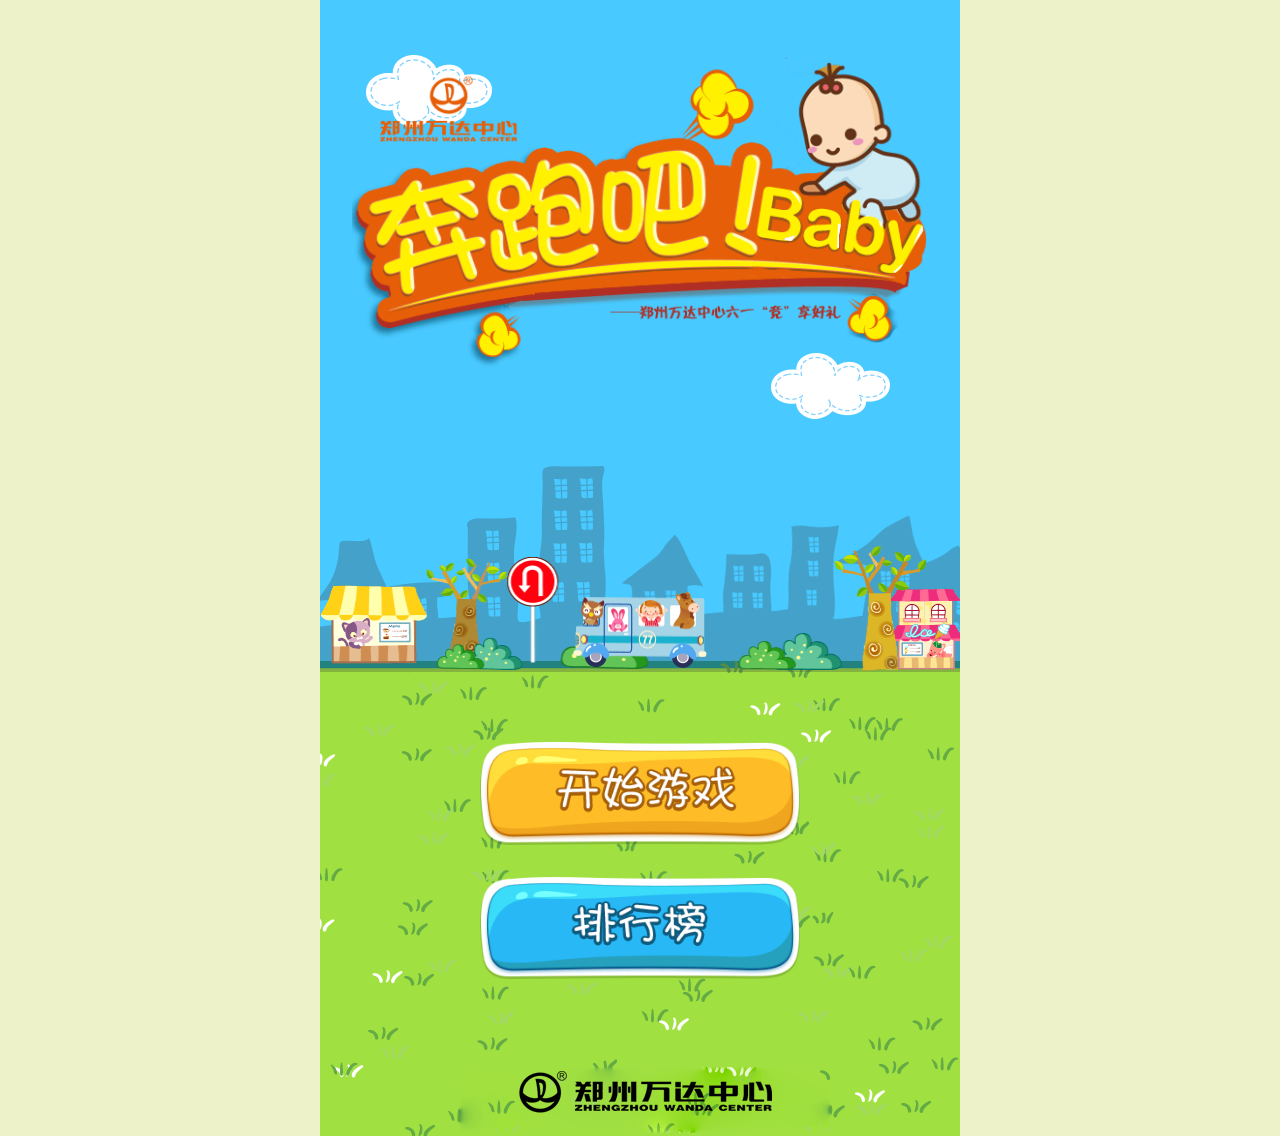
==== commit e0f1cc1f: "Optimize" ====
--- a/babygo/index.html
+++ b/babygo/index.html
@@ -10,7 +10,6 @@
     <meta http-equiv="Content-Type" content="text/html; charset=utf-8" />
     <title>奔跑吧！Baby！！！</title>
     <link rel=icon href=https://wx2.sinaimg.cn/mw690/4d227521ly1fcoq8d7jpzj200g00g743.jpg>
-    <link rel="stylesheet" href="../static/css/awesome/css/font-awesome.min.css" media="all" />
     <link rel="stylesheet" href="../static/css/common.css" media="all" />
     <link rel="stylesheet" href="css/main.min.css" media="all" />
 </head>
@@ -99,7 +98,6 @@
 <script type="text/javascript" src="../static/js/common.js"></script>
 <script type="text/javascript" src="../static/js/cj/e.js"></script>
 <script type="text/javascript" src="../static/js/cj/t.js"></script>
-<script type="text/javascript" src="../static/js/SnowCry.js"></script>
 <script type="text/javascript" src="../static/js/cj/coll.js"></script>
 
 <script type="text/javascript">
@@ -115,6 +113,6 @@
     ns.ajaxUrl = "../static/json/game/ajax.json";
     ns.addShare("#btn_share");
 </script>
-<script type="text/javascript" src="js/index.js"></script>
+<script type="text/javascript" src="js/index.min.js"></script>
 </body>
 </html>--- a/static/css/common.css
+++ b/static/css/common.css
@@ -1 +1 @@
-html{display:block;font-size:62.5%;min-height:100%}body{line-height:1.5;color:#333;font-family:arial,microsoft yahei;font-size:1.25rem}input,button,textarea,select{font-family:inherit;font-size:inherit;font-weight:inherit}body,h1,h2,h3,h4,h5,h6,p,ul,ol,form{margin:0}h4,h5,h6{font-size:1.6rem}ul,ol{padding-left:0;list-style-type:none}a{text-decoration:none}a img{border:0}img{border:0;max-width:100%}a,img,button,input,textarea{-webkit-tap-highlight-color:rgba(255,255,255,0)}input,select{padding:.5rem;display:block;width:100%;-webkit-box-sizing:border-box;-moz-box-sizing:border-box;box-sizing:border-box;outline:0;height:4rem;line-height:4rem;background-color:#fff;color:#333;-webkit-box-shadow:inset 0 1px .5rem rgba(0,0,0,.2);-moz-box-shadow:inset 0 1px .5rem rgba(0,0,0,.2);box-shadow:inset 0 1px .5rem rgba(0,0,0,.2);border-radius:.5rem;border:#aaa 1px solid;font-size:1.6rem}textarea{width:100%;max-width:100%;border-radius:.5rem;display:block;min-height:60px;-webkit-box-sizing:border-box;-moz-box-sizing:border-box;-o-box-sizing:border-box;box-sizing:border-box;padding:.7rem}input:focus{border-color:#f16320}input[type=checkbox]{display:inline-block;width:1.6rem;height:1.6rem;box-shadow:none;zoom:1}input[type=button]:focus{border:0}input[type=radio]{border:0;box-shadow:none;display:inline-block;width:1.6rem;height:1.6rem}input:disabled,select:disabled{background-color:#eee}input:read-only{background-color:#f5f5f5}input[type=button]:disabled{background-color:#aaa}select optgroup{background-color:#ddd}select option{background-color:#eee}label{display:block;margin-top:.7rem;margin-bottom:.7rem}input::-webkit-input-placeholder{color:#555}input:-moz-placeholder{color:#555}.t_white{color:white}.t_black{color:black}.t_red{color:red}.t_green{color:green}.t_gray{color:gray}.t_blue{color:blue}.t_uline{text-decoration:underline}.t_c{text-align:center}.t_l{text-align:left}.t_r{text-align:right}.t_b{font-weight:bold}.ns_fx,.ns_fx22,.ns_fx33,.ns_fx333,.ns_fx44{display:-webkit-box;display:-moz-box;display:box}.ns_fx1{-webkit-box-flex:1;-moz-box-flex:1;box-flex:1;display:block}.ns_fx2{-webkit-box-flex:2;-moz-box-flex:2;box-flex:2}.ns_fx3{-webkit-box-flex:3;-moz-box-flex:3;box-flex:3}.ns_fx44 .ns_fx1{width:40%;margin:0 5%}.ns_fx33 .ns_fx1{width:30%;margin:0 10%}.ns_fx22 .ns_fx1{width:20%;margin:0 15%}.ns_fx333 .ns_fx1{width:30%}.ns_fx333 .ns_fx1:nth-child(1){margin-left:2%;margin-right:1%}.ns_fx333 .ns_fx1:nth-child(2){margin-left:1.5%;margin-right:1.5%}.ns_fx333 .ns_fx1:nth-child(3){margin-left:1%;margin-right:2%}.w_50{width:50%}.w_80{width:80%}.w_90{width:90%}.w_95{width:95%}.w_98{width:98%}.w_50,.w_80,.w_90,.w_95,.w_98{margin-left:auto;margin-right:auto}.ns_ic4{position:relative}.ns_ic4 .icon4_l{width:4rem;height:100%;background:0;text-align:center;color:#b16845;position:absolute;top:0;left:0;border-radius:.5rem 0 0 .5rem;border-right:#999 1px solid;font-size:2.5rem;z-index:1;line-height:4rem}.ns_ic4 .icon4_r input{padding-left:5rem}.ns_ic4.select{border:#aaa 1px solid;border-color:#bc1515;-webkit-box-sizing:border-box;-moz-box-sizing:border-box;-o-box-sizing:border-box;box-sizing:border-box;border-radius:.5rem;background-color:#fff}.ns_ic4.select select{margin-left:5rem;border:0;box-shadow:none;display:block;overflow:hidden}.mt_3{margin-top:3rem}.mb_3{margin-top:3rem}.mt_2{margin-top:2rem}.mb_2{margin-bottom:2rem}.mt_1{margin-top:1rem}.mb_1{margin-bottom:1rem}.ml_1{margin-left:1rem}.mr_1{margin-right:1rem}.m_a{margin:0 auto !important}.v_h{visibility:hidden !important}.d_n{display:none !important}.d_b{display:block !important}.d_ib{display:inline-block !important}.p_r{position:relative}.ns_btn{width:100%;height:4rem;line-height:4rem;-webkit-appearance:none;-moz-appearance:none;cursor:pointer;background-color:#fff;border-radius:.5rem;display:block;text-align:center;font-size:1.4rem}.ns_btn_small{width:auto;display:inline-block;padding-left:3rem;padding-right:3rem}.ns_btn:hover{opacity:.9}.ns_btn_red{border:0;background-color:#dd1c30;color:#ffdada}.ns_btn_coral{border:0;background-color:coral;color:yellow}.ns_tip{position:relative;display:block;margin:1rem auto;padding:.8rem 1rem;border:1px solid #bce8f1;border-radius:.3rem;background-color:#d9edf7;color:#31708f;text-align:left}.ns_info{background-color:#288ecf;border-color:#d6e9c6;color:#fff}.ns_success{background-color:#c0eab1;border-color:#d6e9c6;color:#3c763d}.ns_warning{background-color:#f1e4a3;border-color:#ecd29c;color:#8a6d3b}.ns_error{background-color:#dd1c30;border-color:#e05d6b;color:#fff}.box_s{-webkit-box-sizing:border-box;-moz-box-sizing:border-box;box-sizing:border-box}.clear{zoom:1}.clear:after{display:block;clear:both;content:""}.t_e{white-space:nowrap;text-overflow:ellipsis;-o-text-overflow:ellipsis;overflow:hidden}.main{min-width:320px;max-width:640px;-webkit-box-sizing:border-box;-moz-box-sizing:border-box;box-sizing:border-box;margin:0 auto;position:relative}.table{width:100%;border-collapse:collapse}.table thead{line-height:2.5rem}.table tbody tr td{padding:.5rem}.table_border,.table_border_row{border-top:#bbb 1px solid;border-left:#bbb 1px solid}.table_border td,.table_border th{border-right:#e3e3e3 1px solid;border-bottom:#e3e3e3 1px solid}.ns_tab_list{display:none}.ns_tab_list.ns_current{display:block}.ns_shareover{position:fixed;top:0;left:0;width:100%;height:100%;background:url(img/share.png) no-repeat 0 0;background-size:100% 100%;display:none;z-index:99;color:#fff}.ns_attention{position:fixed;top:0;left:0;width:100%;height:100%;background:url(img/attention.png) no-repeat 0 0;background-size:100% 100%;display:none;z-index:99;color:#fff}.bottomInfo{position:absolute;left:0;width:100%;text-align:center;bottom:.5rem;z-index:99}.bottomInfo a{display:block}.ns_dialog{position:fixed;top:0;left:0;width:100%;height:100%;z-index:98;-webkit-box-orient:horizontal;-webkit-box-pack:center;-webkit-box-align:center;-moz-box-orient:horizontal;-moz-box-pack:center;-moz-box-align:center;box-orient:horizontal;box-pack:center;box-align:center;display:none;background:rgba(0,0,0,.7);color:#000}.ns_dialog.ns_dialog_show{display:-webkit-box;display:-moz-box;display:box}.ns_dialog_inner{border-radius:.5rem;width:96%;-webkit-background-clip:padding-box;background-clip:padding-box;outline:0;pointer-events:auto;background-color:#fff;position:relative;overflow:hidden;min-height:5rem;line-height:2.8rem;padding-top:.5rem}.ns_dialog_header,.ns_dialog_body{word-wrap:normal;word-break:break-all;width:100%;-webkit-box-sizing:border-box;-moz-box-sizing:border-box;box-sizing:border-box}.ns_dialog_header{padding:0 .5rem;text-align:center;line-height:3rem;font-weight:bold;font-size:1.4rem}.ns_dialog_body{text-align:center;max-height:30rem;overflow-x:hidden;overflow-y:auto;padding:0 1rem}.ns_dialog_footer{margin-top:.5rem}.ns_dialog_footer button{color:#00a5e0;border-radius:0;border:0;border-top:#ccc 1px solid}.ns_dialog_footer button:active{background-color:rgba(0,0,0,.1)}#ns_alert{position:fixed;z-index:99;bottom:4rem;left:0;right:0;margin:auto;width:95%;display:none;text-align:center;font-size:1.6rem;color:#fff;-webkit-animation:smalljump .3s;animation:smalljump .3s}#ns_alert_txt{display:inline-block;width:auto;margin:0 auto;float:none;background:rgba(0,0,0,0.7);padding:1rem;border-radius:.5rem;word-wrap:normal;word-break:break-all}#ns_loading{width:8rem;background-color:rgba(0,0,0,.5);height:8rem;border-radius:.5rem;position:fixed;left:0;right:0;top:0;bottom:0;margin:auto;display:block;z-index:99;-webkit-animation:smalljump .3s;animation:smalljump .3s}#ns_loading_i{width:3rem;height:3rem;border:1px #fff solid;border-radius:50%;-webkit-animation:load_rotation 1s ease-in-out infinite;animation:load_rotation 1s ease-in-out infinite;margin:1rem auto;position:relative}#ns_loading_i::after{width:.5rem;height:.5rem;background-color:#fff;border-radius:50%;position:absolute;content:"";left:0;top:0;right:0;margin:auto}#ns_loading_p{text-align:center;line-height:2rem;color:#fff;max-width:98%;margin:0 auto;overflow:hidden}@font-face{font-family:georgiab;src:url(georgiab.eot)}@font-face{font-family:georgiab;src:url(georgiab.ttf)}.t_geo{font-family:georgiab;font-size:1rem}.trs{-webkit-transition:all .5s;transition:all .5s}.anim_shake{-webkit-animation:shake .5s;animation:shake .5s}.anim_smalljump{-webkit-animation:smalljump .3s;animation:smalljump .3s}@-webkit-keyframes load_rotation{0%{-webkit-transform:rotate(0)}100%{-webkit-transform:rotate(360deg)}}@keyframes load_rotation{0%{transform:rotate(0)}100%{transform:rotate(360deg)}}@-webkit-keyframes shake{0%{transform:scale(1);-webkit-transform:scale3d(1,1,1)}10%{-webkit-transform:scale(.9) rotate(-7deg);-webkit-transform:scale3d(1,1,1) rotate(0,0,1,-7deg)}30%,50%,70%{-webkit-transform:scale(1.1) rotate(10deg);-webkit-transform:scale3d(1.1,1.1,1.1) rotate3d(0,0,1,7deg)}20%,40%,60%,80%{-webkit-transform:scale(1.1) rotate(-7deg);-webkit-transform:scale3d(1.1,1.1,1.1) rotate3d(0,0,1,-7deg)}90%{-webkit-transform:scale(1);-webkit-transform:scale3d(1,1,1)}100%{-webkit-transform:scale(1);-webkit-transform:scale3d(1,1,1)}}@keyframes shake{0%{transform:scale(1);transform:scale3d(1,1,1)}10%{transform:scale(.9) rotate(-7deg);transform:scale3d(1,1,1) rotate(0,0,1,-7deg)}30%,50%,70%{transform:scale(1.1) rotate(10deg);transform:scale3d(1.1,1.1,1.1) rotate3d(0,0,1,7deg)}20%,40%,60%,80%{transform:scale(1.1) rotate(-7deg);transform:scale3d(1.1,1.1,1.1) rotate3d(0,0,1,-7deg)}90%{transform:scale(1);transform:scale3d(1,1,1)}100%{transform:scale(1);transform:scale3d(1,1,1)}}@-webkit-keyframes smalljump{0%{-webkit-transform:translateY(30%);opacity:0}70%{-webkit-transform:translateY(-15%);opacity:1}100%{-webkit-transform:translateY(0);opacity:1}}@keyframes smalljump{0%{transform:translateY(30%);opacity:0}70%{transform:translateY(-15%);opacity:1}100%{transform:translateY(0);opacity:1}}@-webkit-keyframes rubberBand{0%{-webkit-transform:scale3d(1,1,1);transform:scale3d(1,1,1);visibility:visible}30%{-webkit-transform:scale3d(1.25,0.75,1);transform:scale3d(1.25,0.75,1);visibility:visible}40%{-webkit-transform:scale3d(0.75,1.25,1);transform:scale3d(0.75,1.25,1);visibility:visible}50%{-webkit-transform:scale3d(1.15,0.85,1);transform:scale3d(1.15,0.85,1);visibility:visible}65%{-webkit-transform:scale3d(.95,1.05,1);transform:scale3d(.95,1.05,1);visibility:visible}75%{-webkit-transform:scale3d(1.05,.95,1);transform:scale3d(1.05,.95,1);visibility:visible}100%{-webkit-transform:scale3d(1,1,1);transform:scale3d(1,1,1);visibility:visible}}@keyframes rubberBand{0%{-webkit-transform:scale3d(1,1,1);transform:scale3d(1,1,1);visibility:visible}30%{-webkit-transform:scale3d(1.25,0.75,1);transform:scale3d(1.25,0.75,1);visibility:visible}40%{-webkit-transform:scale3d(0.75,1.25,1);transform:scale3d(0.75,1.25,1);visibility:visible}50%{-webkit-transform:scale3d(1.15,0.85,1);transform:scale3d(1.15,0.85,1);visibility:visible}65%{-webkit-transform:scale3d(.95,1.05,1);transform:scale3d(.95,1.05,1);visibility:visible}75%{-webkit-transform:scale3d(1.05,.95,1);transform:scale3d(1.05,.95,1);visibility:visible}100%{-webkit-transform:scale3d(1,1,1);transform:scale3d(1,1,1);visibility:visible}}@-webkit-keyframes swing{20%{-webkit-transform:rotate3d(0,0,1,15deg);transform:rotate3d(0,0,1,15deg);visibility:visible}40%{-webkit-transform:rotate3d(0,0,1,-10deg);transform:rotate3d(0,0,1,-10deg);visibility:visible}60%{-webkit-transform:rotate3d(0,0,1,5deg);transform:rotate3d(0,0,1,5deg);visibility:visible}80%{-webkit-transform:rotate3d(0,0,1,-5deg);transform:rotate3d(0,0,1,-5deg);visibility:visible}100%{-webkit-transform:rotate3d(0,0,1,0deg);transform:rotate3d(0,0,1,0deg);visibility:visible}}@keyframes swing{20%{-webkit-transform:rotate3d(0,0,1,15deg);transform:rotate3d(0,0,1,15deg);visibility:visible}40%{-webkit-transform:rotate3d(0,0,1,-10deg);transform:rotate3d(0,0,1,-10deg);visibility:visible}60%{-webkit-transform:rotate3d(0,0,1,5deg);transform:rotate3d(0,0,1,5deg);visibility:visible}80%{-webkit-transform:rotate3d(0,0,1,-5deg);transform:rotate3d(0,0,1,-5deg);visibility:visible}100%{-webkit-transform:rotate3d(0,0,1,0deg);transform:rotate3d(0,0,1,0deg);visibility:visible}}@-webkit-keyframes zoomIn{0%{opacity:0;-webkit-transform:scale3d(.3,.3,.3);transform:scale3d(.3,.3,.3);visibility:visible}50%{opacity:1;visibility:visible}}@keyframes zoomIn{0%{opacity:0;-webkit-transform:scale3d(.3,.3,.3);transform:scale3d(.3,.3,.3);visibility:visible}50%{opacity:1;visibility:visible}}@-webkit-keyframes fadeIn{0%{opacity:0;visibility:visible}100%{opacity:1;visibility:visible}}@keyframes fadeIn{0%{opacity:0;visibility:visible}100%{opacity:1;visibility:visible}}@-webkit-keyframes fadeInUp{0%{opacity:0;-webkit-transform:translate3d(0,-100%,0);transform:translate3d(0,-100%,0);visibility:visible}100%{opacity:1;-webkit-transform:none;transform:none;visibility:visible}}@keyframes fadeInUp{0%{opacity:0;-webkit-transform:translate3d(0,-100%,0);transform:translate3d(0,-100%,0);visibility:visible}100%{opacity:1;-webkit-transform:none;transform:none;visibility:visible}}@-webkit-keyframes fadeInDown{0%{opacity:0;-webkit-transform:translate3d(0,100%,0);transform:translate3d(0,100%,0);visibility:visible}100%{opacity:1;-webkit-transform:none;transform:none;visibility:visible}}@keyframes fadeInDown{0%{opacity:0;-webkit-transform:translate3d(0,100%,0);transform:translate3d(0,100%,0);visibility:visible}100%{opacity:1;-webkit-transform:none;transform:none;visibility:visible}}@-webkit-keyframes fadeInLeft{0%{opacity:0;-webkit-transform:translate3d(-100%,0,0);transform:translate3d(-100%,0,0);visibility:visible}100%{opacity:1;-webkit-transform:none;transform:none;visibility:visible}}@keyframes fadeInLeft{0%{opacity:0;-webkit-transform:translate3d(-100%,0,0);transform:translate3d(-100%,0,0);visibility:visible}100%{opacity:1;-webkit-transform:none;transform:none;visibility:visible}}@-webkit-keyframes fadeInRight{0%{opacity:0;-webkit-transform:translate3d(100%,0,0);transform:translate3d(100%,0,0);visibility:visible}100%{opacity:1;-webkit-transform:none;transform:none;visibility:visible}}@keyframes fadeInRight{0%{opacity:0;-webkit-transform:translate3d(100%,0,0);transform:translate3d(100%,0,0);visibility:visible}100%{opacity:1;-webkit-transform:none;transform:none;visibility:visible}}@-webkit-keyframes bounceIn{0%,20%,40%,60%,80%,100%{-webkit-transition-timing-function:cubic-bezier(0.215,0.610,0.355,1.000);transition-timing-function:cubic-bezier(0.215,0.610,0.355,1.000);visibility:visible}0%{opacity:0;-webkit-transform:scale3d(.3,.3,.3);transform:scale3d(.3,.3,.3);visibility:visible}20%{-webkit-transform:scale3d(1.1,1.1,1.1);transform:scale3d(1.1,1.1,1.1);visibility:visible}40%{-webkit-transform:scale3d(.9,.9,.9);transform:scale3d(.9,.9,.9);visibility:visible}60%{opacity:1;-webkit-transform:scale3d(1.03,1.03,1.03);transform:scale3d(1.03,1.03,1.03);visibility:visible}80%{-webkit-transform:scale3d(.97,.97,.97);transform:scale3d(.97,.97,.97);visibility:visible}100%{opacity:1;-webkit-transform:scale3d(1,1,1);transform:scale3d(1,1,1);visibility:visible}}@keyframes bounceIn{0%,20%,40%,60%,80%,100%{-webkit-transition-timing-function:cubic-bezier(0.215,0.610,0.355,1.000);transition-timing-function:cubic-bezier(0.215,0.610,0.355,1.000);visibility:visible}0%{opacity:0;-webkit-transform:scale3d(.3,.3,.3);transform:scale3d(.3,.3,.3);visibility:visible}20%{-webkit-transform:scale3d(1.1,1.1,1.1);transform:scale3d(1.1,1.1,1.1);visibility:visible}40%{-webkit-transform:scale3d(.9,.9,.9);transform:scale3d(.9,.9,.9);visibility:visible}60%{opacity:1;-webkit-transform:scale3d(1.03,1.03,1.03);transform:scale3d(1.03,1.03,1.03);visibility:visible}80%{-webkit-transform:scale3d(.97,.97,.97);transform:scale3d(.97,.97,.97);visibility:visible}100%{opacity:1;-webkit-transform:scale3d(1,1,1);transform:scale3d(1,1,1);visibility:visible}}@-webkit-keyframes bounceInDown{0%,60%,75%,90%,100%{-webkit-transition-timing-function:cubic-bezier(0.215,0.610,0.355,1.000);transition-timing-function:cubic-bezier(0.215,0.610,0.355,1.000);visibility:visible}0%{opacity:0;-webkit-transform:translate3d(0,-3000px,0);transform:translate3d(0,-3000px,0);visibility:visible}60%{opacity:1;-webkit-transform:translate3d(0,25px,0);transform:translate3d(0,25px,0);visibility:visible}75%{-webkit-transform:translate3d(0,-10px,0);transform:translate3d(0,-10px,0);visibility:visible}90%{-webkit-transform:translate3d(0,5px,0);transform:translate3d(0,5px,0);visibility:visible}100%{-webkit-transform:none;transform:none;visibility:visible}}@keyframes bounceInDown{0%,60%,75%,90%,100%{-webkit-transition-timing-function:cubic-bezier(0.215,0.610,0.355,1.000);transition-timing-function:cubic-bezier(0.215,0.610,0.355,1.000);visibility:visible}0%{opacity:0;-webkit-transform:translate3d(0,-3000px,0);transform:translate3d(0,-3000px,0);visibility:visible}60%{opacity:1;-webkit-transform:translate3d(0,25px,0);transform:translate3d(0,25px,0);visibility:visible}75%{-webkit-transform:translate3d(0,-10px,0);transform:translate3d(0,-10px,0);visibility:visible}90%{-webkit-transform:translate3d(0,5px,0);transform:translate3d(0,5px,0);visibility:visible}100%{-webkit-transform:none;transform:none;visibility:visible}}@-webkit-keyframes bounceInLeft{0%,60%,75%,90%,100%{-webkit-transition-timing-function:cubic-bezier(0.215,0.610,0.355,1.000);transition-timing-function:cubic-bezier(0.215,0.610,0.355,1.000);visibility:visible}0%{opacity:0;-webkit-transform:translate3d(-3000px,0,0);transform:translate3d(-3000px,0,0);visibility:visible}60%{opacity:1;-webkit-transform:translate3d(25px,0,0);transform:translate3d(25px,0,0);visibility:visible}75%{-webkit-transform:translate3d(-10px,0,0);transform:translate3d(-10px,0,0);visibility:visible}90%{-webkit-transform:translate3d(5px,0,0);transform:translate3d(5px,0,0);visibility:visible}100%{-webkit-transform:none;transform:none;visibility:visible}}@keyframes bounceInLeft{0%,60%,75%,90%,100%{-webkit-transition-timing-function:cubic-bezier(0.215,0.610,0.355,1.000);transition-timing-function:cubic-bezier(0.215,0.610,0.355,1.000);visibility:visible}0%{opacity:0;-webkit-transform:translate3d(-3000px,0,0);transform:translate3d(-3000px,0,0);visibility:visible}60%{opacity:1;-webkit-transform:translate3d(25px,0,0);transform:translate3d(25px,0,0);visibility:visible}75%{-webkit-transform:translate3d(-10px,0,0);transform:translate3d(-10px,0,0);visibility:visible}90%{-webkit-transform:translate3d(5px,0,0);transform:translate3d(5px,0,0);visibility:visible}100%{-webkit-transform:none;transform:none;visibility:visible}}@-webkit-keyframes bounceInRight{0%,60%,75%,90%,100%{-webkit-transition-timing-function:cubic-bezier(0.215,0.610,0.355,1.000);transition-timing-function:cubic-bezier(0.215,0.610,0.355,1.000);visibility:visible}0%{opacity:0;-webkit-transform:translate3d(3000px,0,0);transform:translate3d(3000px,0,0);visibility:visible}60%{opacity:1;-webkit-transform:translate3d(-25px,0,0);transform:translate3d(-25px,0,0);visibility:visible}75%{-webkit-transform:translate3d(10px,0,0);transform:translate3d(10px,0,0);visibility:visible}90%{-webkit-transform:translate3d(-5px,0,0);transform:translate3d(-5px,0,0);visibility:visible}100%{-webkit-transform:none;transform:none;visibility:visible}}@keyframes bounceInRight{0%,60%,75%,90%,100%{-webkit-transition-timing-function:cubic-bezier(0.215,0.610,0.355,1.000);transition-timing-function:cubic-bezier(0.215,0.610,0.355,1.000);visibility:visible}0%{opacity:0;-webkit-transform:translate3d(3000px,0,0);transform:translate3d(3000px,0,0);visibility:visible}60%{opacity:1;-webkit-transform:translate3d(-25px,0,0);transform:translate3d(-25px,0,0);visibility:visible}75%{-webkit-transform:translate3d(10px,0,0);transform:translate3d(10px,0,0);visibility:visible}90%{-webkit-transform:translate3d(-5px,0,0);transform:translate3d(-5px,0,0);visibility:visible}100%{-webkit-transform:none;transform:none;visibility:visible}}@-webkit-keyframes bounceInUp{0%,60%,75%,90%,100%{-webkit-transition-timing-function:cubic-bezier(0.215,0.610,0.355,1.000);transition-timing-function:cubic-bezier(0.215,0.610,0.355,1.000);visibility:visible}0%{opacity:0;-webkit-transform:translate3d(0,3000px,0);transform:translate3d(0,3000px,0);visibility:visible}60%{opacity:1;-webkit-transform:translate3d(0,-20px,0);transform:translate3d(0,-20px,0);visibility:visible}75%{-webkit-transform:translate3d(0,10px,0);transform:translate3d(0,10px,0);visibility:visible}90%{-webkit-transform:translate3d(0,-5px,0);transform:translate3d(0,-5px,0);visibility:visible}100%{-webkit-transform:translate3d(0,0,0);transform:translate3d(0,0,0);visibility:visible}}@keyframes bounceInUp{0%,60%,75%,90%,100%{-webkit-transition-timing-function:cubic-bezier(0.215,0.610,0.355,1.000);transition-timing-function:cubic-bezier(0.215,0.610,0.355,1.000);visibility:visible}0%{opacity:0;-webkit-transform:translate3d(0,3000px,0);transform:translate3d(0,3000px,0);visibility:visible}60%{opacity:1;-webkit-transform:translate3d(0,-20px,0);transform:translate3d(0,-20px,0);visibility:visible}75%{-webkit-transform:translate3d(0,10px,0);transform:translate3d(0,10px,0);visibility:visible}90%{-webkit-transform:translate3d(0,-5px,0);transform:translate3d(0,-5px,0);visibility:visible}100%{-webkit-transform:translate3d(0,0,0);transform:translate3d(0,0,0);visibility:visible}}@font-face{font-family:'FontAwesome';src:url('awesome/fonts/fontawesome-webfont.eot');src:url('awesome/fonts/fontawesome-webfont.eot') format('embedded-opentype'),url('awesome/fonts/fontawesome-webfont.woff2') format('woff2'),url('awesome/fonts/fontawesome-webfont.woff') format('woff'),url('awesome/fonts/fontawesome-webfont.ttf') format('truetype'),url('awesome/fonts/fontawesome-webfont.svg') format('svg');font-weight:normal;font-style:normal}.fa{display:inline-block;font:normal normal normal 14px/1 FontAwesome;font-size:inherit;text-rendering:auto;-webkit-font-smoothing:antialiased;-moz-osx-font-smoothing:grayscale}.fa-lg{font-size:1.33333333em;line-height:.75em;vertical-align:-15%}.fa-2x{font-size:2em}.fa-3x{font-size:3em}.fa-4x{font-size:4em}.fa-5x{font-size:5em}.fa-fw{width:1.28571429em;text-align:center}.fa-ul{padding-left:0;margin-left:2.14285714em;list-style-type:none}.fa-ul>li{position:relative}.fa-li{position:absolute;left:-2.14285714em;width:2.14285714em;top:.14285714em;text-align:center}.fa-li.fa-lg{left:-1.85714286em}.fa-border{padding:.2em .25em .15em;border:solid .08em #eee;border-radius:.1em}.fa-pull-left{float:left}.fa-pull-right{float:right}.fa.fa-pull-left{margin-right:.3em}.fa.fa-pull-right{margin-left:.3em}.pull-right{float:right}.pull-left{float:left}.fa.pull-left{margin-right:.3em}.fa.pull-right{margin-left:.3em}.fa-spin{-webkit-animation:fa-spin 2s infinite linear;animation:fa-spin 2s infinite linear}.fa-pulse{-webkit-animation:fa-spin 1s infinite steps(8);animation:fa-spin 1s infinite steps(8)}@-webkit-keyframes fa-spin{0%{-webkit-transform:rotate(0deg);transform:rotate(0deg)}100%{-webkit-transform:rotate(359deg);transform:rotate(359deg)}}@keyframes fa-spin{0%{-webkit-transform:rotate(0deg);transform:rotate(0deg)}100%{-webkit-transform:rotate(359deg);transform:rotate(359deg)}}.fa-rotate-90{filter:progid:DXImageTransform.Microsoft.BasicImage(rotation=1);-webkit-transform:rotate(90deg);-ms-transform:rotate(90deg);transform:rotate(90deg)}.fa-rotate-180{filter:progid:DXImageTransform.Microsoft.BasicImage(rotation=2);-webkit-transform:rotate(180deg);-ms-transform:rotate(180deg);transform:rotate(180deg)}.fa-rotate-270{filter:progid:DXImageTransform.Microsoft.BasicImage(rotation=3);-webkit-transform:rotate(270deg);-ms-transform:rotate(270deg);transform:rotate(270deg)}.fa-flip-horizontal{filter:progid:DXImageTransform.Microsoft.BasicImage(rotation=0,mirror=1);-webkit-transform:scale(-1,1);-ms-transform:scale(-1,1);transform:scale(-1,1)}.fa-flip-vertical{filter:progid:DXImageTransform.Microsoft.BasicImage(rotation=2,mirror=1);-webkit-transform:scale(1,-1);-ms-transform:scale(1,-1);transform:scale(1,-1)}:root .fa-rotate-90,:root .fa-rotate-180,:root .fa-rotate-270,:root .fa-flip-horizontal,:root .fa-flip-vertical{filter:none}.fa-stack{position:relative;display:inline-block;width:2em;height:2em;line-height:2em;vertical-align:middle}.fa-stack-1x,.fa-stack-2x{position:absolute;left:0;width:100%;text-align:center}.fa-stack-1x{line-height:inherit}.fa-stack-2x{font-size:2em}.fa-inverse{color:#fff}.fa-glass:before{content:"\f000"}.fa-music:before{content:"\f001"}.fa-search:before{content:"\f002"}.fa-envelope-o:before{content:"\f003"}.fa-heart:before{content:"\f004"}.fa-star:before{content:"\f005"}.fa-star-o:before{content:"\f006"}.fa-user:before{content:"\f007"}.fa-film:before{content:"\f008"}.fa-th-large:before{content:"\f009"}.fa-th:before{content:"\f00a"}.fa-th-list:before{content:"\f00b"}.fa-check:before{content:"\f00c"}.fa-remove:before,.fa-close:before,.fa-times:before{content:"\f00d"}.fa-search-plus:before{content:"\f00e"}.fa-search-minus:before{content:"\f010"}.fa-power-off:before{content:"\f011"}.fa-signal:before{content:"\f012"}.fa-gear:before,.fa-cog:before{content:"\f013"}.fa-trash-o:before{content:"\f014"}.fa-home:before{content:"\f015"}.fa-file-o:before{content:"\f016"}.fa-clock-o:before{content:"\f017"}.fa-road:before{content:"\f018"}.fa-download:before{content:"\f019"}.fa-arrow-circle-o-down:before{content:"\f01a"}.fa-arrow-circle-o-up:before{content:"\f01b"}.fa-inbox:before{content:"\f01c"}.fa-play-circle-o:before{content:"\f01d"}.fa-rotate-right:before,.fa-repeat:before{content:"\f01e"}.fa-refresh:before{content:"\f021"}.fa-list-alt:before{content:"\f022"}.fa-lock:before{content:"\f023"}.fa-flag:before{content:"\f024"}.fa-headphones:before{content:"\f025"}.fa-volume-off:before{content:"\f026"}.fa-volume-down:before{content:"\f027"}.fa-volume-up:before{content:"\f028"}.fa-qrcode:before{content:"\f029"}.fa-barcode:before{content:"\f02a"}.fa-tag:before{content:"\f02b"}.fa-tags:before{content:"\f02c"}.fa-book:before{content:"\f02d"}.fa-bookmark:before{content:"\f02e"}.fa-print:before{content:"\f02f"}.fa-camera:before{content:"\f030"}.fa-font:before{content:"\f031"}.fa-bold:before{content:"\f032"}.fa-italic:before{content:"\f033"}.fa-text-height:before{content:"\f034"}.fa-text-width:before{content:"\f035"}.fa-align-left:before{content:"\f036"}.fa-align-center:before{content:"\f037"}.fa-align-right:before{content:"\f038"}.fa-align-justify:before{content:"\f039"}.fa-list:before{content:"\f03a"}.fa-dedent:before,.fa-outdent:before{content:"\f03b"}.fa-indent:before{content:"\f03c"}.fa-video-camera:before{content:"\f03d"}.fa-photo:before,.fa-image:before,.fa-picture-o:before{content:"\f03e"}.fa-pencil:before{content:"\f040"}.fa-map-marker:before{content:"\f041"}.fa-adjust:before{content:"\f042"}.fa-tint:before{content:"\f043"}.fa-edit:before,.fa-pencil-square-o:before{content:"\f044"}.fa-share-square-o:before{content:"\f045"}.fa-check-square-o:before{content:"\f046"}.fa-arrows:before{content:"\f047"}.fa-step-backward:before{content:"\f048"}.fa-fast-backward:before{content:"\f049"}.fa-backward:before{content:"\f04a"}.fa-play:before{content:"\f04b"}.fa-pause:before{content:"\f04c"}.fa-stop:before{content:"\f04d"}.fa-forward:before{content:"\f04e"}.fa-fast-forward:before{content:"\f050"}.fa-step-forward:before{content:"\f051"}.fa-eject:before{content:"\f052"}.fa-chevron-left:before{content:"\f053"}.fa-chevron-right:before{content:"\f054"}.fa-plus-circle:before{content:"\f055"}.fa-minus-circle:before{content:"\f056"}.fa-times-circle:before{content:"\f057"}.fa-check-circle:before{content:"\f058"}.fa-question-circle:before{content:"\f059"}.fa-info-circle:before{content:"\f05a"}.fa-crosshairs:before{content:"\f05b"}.fa-times-circle-o:before{content:"\f05c"}.fa-check-circle-o:before{content:"\f05d"}.fa-ban:before{content:"\f05e"}.fa-arrow-left:before{content:"\f060"}.fa-arrow-right:before{content:"\f061"}.fa-arrow-up:before{content:"\f062"}.fa-arrow-down:before{content:"\f063"}.fa-mail-forward:before,.fa-share:before{content:"\f064"}.fa-expand:before{content:"\f065"}.fa-compress:before{content:"\f066"}.fa-plus:before{content:"\f067"}.fa-minus:before{content:"\f068"}.fa-asterisk:before{content:"\f069"}.fa-exclamation-circle:before{content:"\f06a"}.fa-gift:before{content:"\f06b"}.fa-leaf:before{content:"\f06c"}.fa-fire:before{content:"\f06d"}.fa-eye:before{content:"\f06e"}.fa-eye-slash:before{content:"\f070"}.fa-warning:before,.fa-exclamation-triangle:before{content:"\f071"}.fa-plane:before{content:"\f072"}.fa-calendar:before{content:"\f073"}.fa-random:before{content:"\f074"}.fa-comment:before{content:"\f075"}.fa-magnet:before{content:"\f076"}.fa-chevron-up:before{content:"\f077"}.fa-chevron-down:before{content:"\f078"}.fa-retweet:before{content:"\f079"}.fa-shopping-cart:before{content:"\f07a"}.fa-folder:before{content:"\f07b"}.fa-folder-open:before{content:"\f07c"}.fa-arrows-v:before{content:"\f07d"}.fa-arrows-h:before{content:"\f07e"}.fa-bar-chart-o:before,.fa-bar-chart:before{content:"\f080"}.fa-twitter-square:before{content:"\f081"}.fa-facebook-square:before{content:"\f082"}.fa-camera-retro:before{content:"\f083"}.fa-key:before{content:"\f084"}.fa-gears:before,.fa-cogs:before{content:"\f085"}.fa-comments:before{content:"\f086"}.fa-thumbs-o-up:before{content:"\f087"}.fa-thumbs-o-down:before{content:"\f088"}.fa-star-half:before{content:"\f089"}.fa-heart-o:before{content:"\f08a"}.fa-sign-out:before{content:"\f08b"}.fa-linkedin-square:before{content:"\f08c"}.fa-thumb-tack:before{content:"\f08d"}.fa-external-link:before{content:"\f08e"}.fa-sign-in:before{content:"\f090"}.fa-trophy:before{content:"\f091"}.fa-github-square:before{content:"\f092"}.fa-upload:before{content:"\f093"}.fa-lemon-o:before{content:"\f094"}.fa-phone:before{content:"\f095"}.fa-square-o:before{content:"\f096"}.fa-bookmark-o:before{content:"\f097"}.fa-phone-square:before{content:"\f098"}.fa-twitter:before{content:"\f099"}.fa-facebook-f:before,.fa-facebook:before{content:"\f09a"}.fa-github:before{content:"\f09b"}.fa-unlock:before{content:"\f09c"}.fa-credit-card:before{content:"\f09d"}.fa-feed:before,.fa-rss:before{content:"\f09e"}.fa-hdd-o:before{content:"\f0a0"}.fa-bullhorn:before{content:"\f0a1"}.fa-bell:before{content:"\f0f3"}.fa-certificate:before{content:"\f0a3"}.fa-hand-o-right:before{content:"\f0a4"}.fa-hand-o-left:before{content:"\f0a5"}.fa-hand-o-up:before{content:"\f0a6"}.fa-hand-o-down:before{content:"\f0a7"}.fa-arrow-circle-left:before{content:"\f0a8"}.fa-arrow-circle-right:before{content:"\f0a9"}.fa-arrow-circle-up:before{content:"\f0aa"}.fa-arrow-circle-down:before{content:"\f0ab"}.fa-globe:before{content:"\f0ac"}.fa-wrench:before{content:"\f0ad"}.fa-tasks:before{content:"\f0ae"}.fa-filter:before{content:"\f0b0"}.fa-briefcase:before{content:"\f0b1"}.fa-arrows-alt:before{content:"\f0b2"}.fa-group:before,.fa-users:before{content:"\f0c0"}.fa-chain:before,.fa-link:before{content:"\f0c1"}.fa-cloud:before{content:"\f0c2"}.fa-flask:before{content:"\f0c3"}.fa-cut:before,.fa-scissors:before{content:"\f0c4"}.fa-copy:before,.fa-files-o:before{content:"\f0c5"}.fa-paperclip:before{content:"\f0c6"}.fa-save:before,.fa-floppy-o:before{content:"\f0c7"}.fa-square:before{content:"\f0c8"}.fa-navicon:before,.fa-reorder:before,.fa-bars:before{content:"\f0c9"}.fa-list-ul:before{content:"\f0ca"}.fa-list-ol:before{content:"\f0cb"}.fa-strikethrough:before{content:"\f0cc"}.fa-underline:before{content:"\f0cd"}.fa-table:before{content:"\f0ce"}.fa-magic:before{content:"\f0d0"}.fa-truck:before{content:"\f0d1"}.fa-pinterest:before{content:"\f0d2"}.fa-pinterest-square:before{content:"\f0d3"}.fa-google-plus-square:before{content:"\f0d4"}.fa-google-plus:before{content:"\f0d5"}.fa-money:before{content:"\f0d6"}.fa-caret-down:before{content:"\f0d7"}.fa-caret-up:before{content:"\f0d8"}.fa-caret-left:before{content:"\f0d9"}.fa-caret-right:before{content:"\f0da"}.fa-columns:before{content:"\f0db"}.fa-unsorted:before,.fa-sort:before{content:"\f0dc"}.fa-sort-down:before,.fa-sort-desc:before{content:"\f0dd"}.fa-sort-up:before,.fa-sort-asc:before{content:"\f0de"}.fa-envelope:before{content:"\f0e0"}.fa-linkedin:before{content:"\f0e1"}.fa-rotate-left:before,.fa-undo:before{content:"\f0e2"}.fa-legal:before,.fa-gavel:before{content:"\f0e3"}.fa-dashboard:before,.fa-tachometer:before{content:"\f0e4"}.fa-comment-o:before{content:"\f0e5"}.fa-comments-o:before{content:"\f0e6"}.fa-flash:before,.fa-bolt:before{content:"\f0e7"}.fa-sitemap:before{content:"\f0e8"}.fa-umbrella:before{content:"\f0e9"}.fa-paste:before,.fa-clipboard:before{content:"\f0ea"}.fa-lightbulb-o:before{content:"\f0eb"}.fa-exchange:before{content:"\f0ec"}.fa-cloud-download:before{content:"\f0ed"}.fa-cloud-upload:before{content:"\f0ee"}.fa-user-md:before{content:"\f0f0"}.fa-stethoscope:before{content:"\f0f1"}.fa-suitcase:before{content:"\f0f2"}.fa-bell-o:before{content:"\f0a2"}.fa-coffee:before{content:"\f0f4"}.fa-cutlery:before{content:"\f0f5"}.fa-file-text-o:before{content:"\f0f6"}.fa-building-o:before{content:"\f0f7"}.fa-hospital-o:before{content:"\f0f8"}.fa-ambulance:before{content:"\f0f9"}.fa-medkit:before{content:"\f0fa"}.fa-fighter-jet:before{content:"\f0fb"}.fa-beer:before{content:"\f0fc"}.fa-h-square:before{content:"\f0fd"}.fa-plus-square:before{content:"\f0fe"}.fa-angle-double-left:before{content:"\f100"}.fa-angle-double-right:before{content:"\f101"}.fa-angle-double-up:before{content:"\f102"}.fa-angle-double-down:before{content:"\f103"}.fa-angle-left:before{content:"\f104"}.fa-angle-right:before{content:"\f105"}.fa-angle-up:before{content:"\f106"}.fa-angle-down:before{content:"\f107"}.fa-desktop:before{content:"\f108"}.fa-laptop:before{content:"\f109"}.fa-tablet:before{content:"\f10a"}.fa-mobile-phone:before,.fa-mobile:before{content:"\f10b"}.fa-circle-o:before{content:"\f10c"}.fa-quote-left:before{content:"\f10d"}.fa-quote-right:before{content:"\f10e"}.fa-spinner:before{content:"\f110"}.fa-circle:before{content:"\f111"}.fa-mail-reply:before,.fa-reply:before{content:"\f112"}.fa-github-alt:before{content:"\f113"}.fa-folder-o:before{content:"\f114"}.fa-folder-open-o:before{content:"\f115"}.fa-smile-o:before{content:"\f118"}.fa-frown-o:before{content:"\f119"}.fa-meh-o:before{content:"\f11a"}.fa-gamepad:before{content:"\f11b"}.fa-keyboard-o:before{content:"\f11c"}.fa-flag-o:before{content:"\f11d"}.fa-flag-checkered:before{content:"\f11e"}.fa-terminal:before{content:"\f120"}.fa-code:before{content:"\f121"}.fa-mail-reply-all:before,.fa-reply-all:before{content:"\f122"}.fa-star-half-empty:before,.fa-star-half-full:before,.fa-star-half-o:before{content:"\f123"}.fa-location-arrow:before{content:"\f124"}.fa-crop:before{content:"\f125"}.fa-code-fork:before{content:"\f126"}.fa-unlink:before,.fa-chain-broken:before{content:"\f127"}.fa-question:before{content:"\f128"}.fa-info:before{content:"\f129"}.fa-exclamation:before{content:"\f12a"}.fa-superscript:before{content:"\f12b"}.fa-subscript:before{content:"\f12c"}.fa-eraser:before{content:"\f12d"}.fa-puzzle-piece:before{content:"\f12e"}.fa-microphone:before{content:"\f130"}.fa-microphone-slash:before{content:"\f131"}.fa-shield:before{content:"\f132"}.fa-calendar-o:before{content:"\f133"}.fa-fire-extinguisher:before{content:"\f134"}.fa-rocket:before{content:"\f135"}.fa-maxcdn:before{content:"\f136"}.fa-chevron-circle-left:before{content:"\f137"}.fa-chevron-circle-right:before{content:"\f138"}.fa-chevron-circle-up:before{content:"\f139"}.fa-chevron-circle-down:before{content:"\f13a"}.fa-html5:before{content:"\f13b"}.fa-css3:before{content:"\f13c"}.fa-anchor:before{content:"\f13d"}.fa-unlock-alt:before{content:"\f13e"}.fa-bullseye:before{content:"\f140"}.fa-ellipsis-h:before{content:"\f141"}.fa-ellipsis-v:before{content:"\f142"}.fa-rss-square:before{content:"\f143"}.fa-play-circle:before{content:"\f144"}.fa-ticket:before{content:"\f145"}.fa-minus-square:before{content:"\f146"}.fa-minus-square-o:before{content:"\f147"}.fa-level-up:before{content:"\f148"}.fa-level-down:before{content:"\f149"}.fa-check-square:before{content:"\f14a"}.fa-pencil-square:before{content:"\f14b"}.fa-external-link-square:before{content:"\f14c"}.fa-share-square:before{content:"\f14d"}.fa-compass:before{content:"\f14e"}.fa-toggle-down:before,.fa-caret-square-o-down:before{content:"\f150"}.fa-toggle-up:before,.fa-caret-square-o-up:before{content:"\f151"}.fa-toggle-right:before,.fa-caret-square-o-right:before{content:"\f152"}.fa-euro:before,.fa-eur:before{content:"\f153"}.fa-gbp:before{content:"\f154"}.fa-dollar:before,.fa-usd:before{content:"\f155"}.fa-rupee:before,.fa-inr:before{content:"\f156"}.fa-cny:before,.fa-rmb:before,.fa-yen:before,.fa-jpy:before{content:"\f157"}.fa-ruble:before,.fa-rouble:before,.fa-rub:before{content:"\f158"}.fa-won:before,.fa-krw:before{content:"\f159"}.fa-bitcoin:before,.fa-btc:before{content:"\f15a"}.fa-file:before{content:"\f15b"}.fa-file-text:before{content:"\f15c"}.fa-sort-alpha-asc:before{content:"\f15d"}.fa-sort-alpha-desc:before{content:"\f15e"}.fa-sort-amount-asc:before{content:"\f160"}.fa-sort-amount-desc:before{content:"\f161"}.fa-sort-numeric-asc:before{content:"\f162"}.fa-sort-numeric-desc:before{content:"\f163"}.fa-thumbs-up:before{content:"\f164"}.fa-thumbs-down:before{content:"\f165"}.fa-youtube-square:before{content:"\f166"}.fa-youtube:before{content:"\f167"}.fa-xing:before{content:"\f168"}.fa-xing-square:before{content:"\f169"}.fa-youtube-play:before{content:"\f16a"}.fa-dropbox:before{content:"\f16b"}.fa-stack-overflow:before{content:"\f16c"}.fa-instagram:before{content:"\f16d"}.fa-flickr:before{content:"\f16e"}.fa-adn:before{content:"\f170"}.fa-bitbucket:before{content:"\f171"}.fa-bitbucket-square:before{content:"\f172"}.fa-tumblr:before{content:"\f173"}.fa-tumblr-square:before{content:"\f174"}.fa-long-arrow-down:before{content:"\f175"}.fa-long-arrow-up:before{content:"\f176"}.fa-long-arrow-left:before{content:"\f177"}.fa-long-arrow-right:before{content:"\f178"}.fa-apple:before{content:"\f179"}.fa-windows:before{content:"\f17a"}.fa-android:before{content:"\f17b"}.fa-linux:before{content:"\f17c"}.fa-dribbble:before{content:"\f17d"}.fa-skype:before{content:"\f17e"}.fa-foursquare:before{content:"\f180"}.fa-trello:before{content:"\f181"}.fa-female:before{content:"\f182"}.fa-male:before{content:"\f183"}.fa-gittip:before,.fa-gratipay:before{content:"\f184"}.fa-sun-o:before{content:"\f185"}.fa-moon-o:before{content:"\f186"}.fa-archive:before{content:"\f187"}.fa-bug:before{content:"\f188"}.fa-vk:before{content:"\f189"}.fa-weibo:before{content:"\f18a"}.fa-renren:before{content:"\f18b"}.fa-pagelines:before{content:"\f18c"}.fa-stack-exchange:before{content:"\f18d"}.fa-arrow-circle-o-right:before{content:"\f18e"}.fa-arrow-circle-o-left:before{content:"\f190"}.fa-toggle-left:before,.fa-caret-square-o-left:before{content:"\f191"}.fa-dot-circle-o:before{content:"\f192"}.fa-wheelchair:before{content:"\f193"}.fa-vimeo-square:before{content:"\f194"}.fa-turkish-lira:before,.fa-try:before{content:"\f195"}.fa-plus-square-o:before{content:"\f196"}.fa-space-shuttle:before{content:"\f197"}.fa-slack:before{content:"\f198"}.fa-envelope-square:before{content:"\f199"}.fa-wordpress:before{content:"\f19a"}.fa-openid:before{content:"\f19b"}.fa-institution:before,.fa-bank:before,.fa-university:before{content:"\f19c"}.fa-mortar-board:before,.fa-graduation-cap:before{content:"\f19d"}.fa-yahoo:before{content:"\f19e"}.fa-google:before{content:"\f1a0"}.fa-reddit:before{content:"\f1a1"}.fa-reddit-square:before{content:"\f1a2"}.fa-stumbleupon-circle:before{content:"\f1a3"}.fa-stumbleupon:before{content:"\f1a4"}.fa-delicious:before{content:"\f1a5"}.fa-digg:before{content:"\f1a6"}.fa-pied-piper:before{content:"\f1a7"}.fa-pied-piper-alt:before{content:"\f1a8"}.fa-drupal:before{content:"\f1a9"}.fa-joomla:before{content:"\f1aa"}.fa-language:before{content:"\f1ab"}.fa-fax:before{content:"\f1ac"}.fa-building:before{content:"\f1ad"}.fa-child:before{content:"\f1ae"}.fa-paw:before{content:"\f1b0"}.fa-spoon:before{content:"\f1b1"}.fa-cube:before{content:"\f1b2"}.fa-cubes:before{content:"\f1b3"}.fa-behance:before{content:"\f1b4"}.fa-behance-square:before{content:"\f1b5"}.fa-steam:before{content:"\f1b6"}.fa-steam-square:before{content:"\f1b7"}.fa-recycle:before{content:"\f1b8"}.fa-automobile:before,.fa-car:before{content:"\f1b9"}.fa-cab:before,.fa-taxi:before{content:"\f1ba"}.fa-tree:before{content:"\f1bb"}.fa-spotify:before{content:"\f1bc"}.fa-deviantart:before{content:"\f1bd"}.fa-soundcloud:before{content:"\f1be"}.fa-database:before{content:"\f1c0"}.fa-file-pdf-o:before{content:"\f1c1"}.fa-file-word-o:before{content:"\f1c2"}.fa-file-excel-o:before{content:"\f1c3"}.fa-file-powerpoint-o:before{content:"\f1c4"}.fa-file-photo-o:before,.fa-file-picture-o:before,.fa-file-image-o:before{content:"\f1c5"}.fa-file-zip-o:before,.fa-file-archive-o:before{content:"\f1c6"}.fa-file-sound-o:before,.fa-file-audio-o:before{content:"\f1c7"}.fa-file-movie-o:before,.fa-file-video-o:before{content:"\f1c8"}.fa-file-code-o:before{content:"\f1c9"}.fa-vine:before{content:"\f1ca"}.fa-codepen:before{content:"\f1cb"}.fa-jsfiddle:before{content:"\f1cc"}.fa-life-bouy:before,.fa-life-buoy:before,.fa-life-saver:before,.fa-support:before,.fa-life-ring:before{content:"\f1cd"}.fa-circle-o-notch:before{content:"\f1ce"}.fa-ra:before,.fa-rebel:before{content:"\f1d0"}.fa-ge:before,.fa-empire:before{content:"\f1d1"}.fa-git-square:before{content:"\f1d2"}.fa-git:before{content:"\f1d3"}.fa-y-combinator-square:before,.fa-yc-square:before,.fa-hacker-news:before{content:"\f1d4"}.fa-tencent-weibo:before{content:"\f1d5"}.fa-qq:before{content:"\f1d6"}.fa-wechat:before,.fa-weixin:before{content:"\f1d7"}.fa-send:before,.fa-paper-plane:before{content:"\f1d8"}.fa-send-o:before,.fa-paper-plane-o:before{content:"\f1d9"}.fa-history:before{content:"\f1da"}.fa-circle-thin:before{content:"\f1db"}.fa-header:before{content:"\f1dc"}.fa-paragraph:before{content:"\f1dd"}.fa-sliders:before{content:"\f1de"}.fa-share-alt:before{content:"\f1e0"}.fa-share-alt-square:before{content:"\f1e1"}.fa-bomb:before{content:"\f1e2"}.fa-soccer-ball-o:before,.fa-futbol-o:before{content:"\f1e3"}.fa-tty:before{content:"\f1e4"}.fa-binoculars:before{content:"\f1e5"}.fa-plug:before{content:"\f1e6"}.fa-slideshare:before{content:"\f1e7"}.fa-twitch:before{content:"\f1e8"}.fa-yelp:before{content:"\f1e9"}.fa-newspaper-o:before{content:"\f1ea"}.fa-wifi:before{content:"\f1eb"}.fa-calculator:before{content:"\f1ec"}.fa-paypal:before{content:"\f1ed"}.fa-google-wallet:before{content:"\f1ee"}.fa-cc-visa:before{content:"\f1f0"}.fa-cc-mastercard:before{content:"\f1f1"}.fa-cc-discover:before{content:"\f1f2"}.fa-cc-amex:before{content:"\f1f3"}.fa-cc-paypal:before{content:"\f1f4"}.fa-cc-stripe:before{content:"\f1f5"}.fa-bell-slash:before{content:"\f1f6"}.fa-bell-slash-o:before{content:"\f1f7"}.fa-trash:before{content:"\f1f8"}.fa-copyright:before{content:"\f1f9"}.fa-at:before{content:"\f1fa"}.fa-eyedropper:before{content:"\f1fb"}.fa-paint-brush:before{content:"\f1fc"}.fa-birthday-cake:before{content:"\f1fd"}.fa-area-chart:before{content:"\f1fe"}.fa-pie-chart:before{content:"\f200"}.fa-line-chart:before{content:"\f201"}.fa-lastfm:before{content:"\f202"}.fa-lastfm-square:before{content:"\f203"}.fa-toggle-off:before{content:"\f204"}.fa-toggle-on:before{content:"\f205"}.fa-bicycle:before{content:"\f206"}.fa-bus:before{content:"\f207"}.fa-ioxhost:before{content:"\f208"}.fa-angellist:before{content:"\f209"}.fa-cc:before{content:"\f20a"}.fa-shekel:before,.fa-sheqel:before,.fa-ils:before{content:"\f20b"}.fa-meanpath:before{content:"\f20c"}.fa-buysellads:before{content:"\f20d"}.fa-connectdevelop:before{content:"\f20e"}.fa-dashcube:before{content:"\f210"}.fa-forumbee:before{content:"\f211"}.fa-leanpub:before{content:"\f212"}.fa-sellsy:before{content:"\f213"}.fa-shirtsinbulk:before{content:"\f214"}.fa-simplybuilt:before{content:"\f215"}.fa-skyatlas:before{content:"\f216"}.fa-cart-plus:before{content:"\f217"}.fa-cart-arrow-down:before{content:"\f218"}.fa-diamond:before{content:"\f219"}.fa-ship:before{content:"\f21a"}.fa-user-secret:before{content:"\f21b"}.fa-motorcycle:before{content:"\f21c"}.fa-street-view:before{content:"\f21d"}.fa-heartbeat:before{content:"\f21e"}.fa-venus:before{content:"\f221"}.fa-mars:before{content:"\f222"}.fa-mercury:before{content:"\f223"}.fa-intersex:before,.fa-transgender:before{content:"\f224"}.fa-transgender-alt:before{content:"\f225"}.fa-venus-double:before{content:"\f226"}.fa-mars-double:before{content:"\f227"}.fa-venus-mars:before{content:"\f228"}.fa-mars-stroke:before{content:"\f229"}.fa-mars-stroke-v:before{content:"\f22a"}.fa-mars-stroke-h:before{content:"\f22b"}.fa-neuter:before{content:"\f22c"}.fa-genderless:before{content:"\f22d"}.fa-facebook-official:before{content:"\f230"}.fa-pinterest-p:before{content:"\f231"}.fa-whatsapp:before{content:"\f232"}.fa-server:before{content:"\f233"}.fa-user-plus:before{content:"\f234"}.fa-user-times:before{content:"\f235"}.fa-hotel:before,.fa-bed:before{content:"\f236"}.fa-viacoin:before{content:"\f237"}.fa-train:before{content:"\f238"}.fa-subway:before{content:"\f239"}.fa-medium:before{content:"\f23a"}.fa-yc:before,.fa-y-combinator:before{content:"\f23b"}.fa-optin-monster:before{content:"\f23c"}.fa-opencart:before{content:"\f23d"}.fa-expeditedssl:before{content:"\f23e"}.fa-battery-4:before,.fa-battery-full:before{content:"\f240"}.fa-battery-3:before,.fa-battery-three-quarters:before{content:"\f241"}.fa-battery-2:before,.fa-battery-half:before{content:"\f242"}.fa-battery-1:before,.fa-battery-quarter:before{content:"\f243"}.fa-battery-0:before,.fa-battery-empty:before{content:"\f244"}.fa-mouse-pointer:before{content:"\f245"}.fa-i-cursor:before{content:"\f246"}.fa-object-group:before{content:"\f247"}.fa-object-ungroup:before{content:"\f248"}.fa-sticky-note:before{content:"\f249"}.fa-sticky-note-o:before{content:"\f24a"}.fa-cc-jcb:before{content:"\f24b"}.fa-cc-diners-club:before{content:"\f24c"}.fa-clone:before{content:"\f24d"}.fa-balance-scale:before{content:"\f24e"}.fa-hourglass-o:before{content:"\f250"}.fa-hourglass-1:before,.fa-hourglass-start:before{content:"\f251"}.fa-hourglass-2:before,.fa-hourglass-half:before{content:"\f252"}.fa-hourglass-3:before,.fa-hourglass-end:before{content:"\f253"}.fa-hourglass:before{content:"\f254"}.fa-hand-grab-o:before,.fa-hand-rock-o:before{content:"\f255"}.fa-hand-stop-o:before,.fa-hand-paper-o:before{content:"\f256"}.fa-hand-scissors-o:before{content:"\f257"}.fa-hand-lizard-o:before{content:"\f258"}.fa-hand-spock-o:before{content:"\f259"}.fa-hand-pointer-o:before{content:"\f25a"}.fa-hand-peace-o:before{content:"\f25b"}.fa-trademark:before{content:"\f25c"}.fa-registered:before{content:"\f25d"}.fa-creative-commons:before{content:"\f25e"}.fa-gg:before{content:"\f260"}.fa-gg-circle:before{content:"\f261"}.fa-tripadvisor:before{content:"\f262"}.fa-odnoklassniki:before{content:"\f263"}.fa-odnoklassniki-square:before{content:"\f264"}.fa-get-pocket:before{content:"\f265"}.fa-wikipedia-w:before{content:"\f266"}.fa-safari:before{content:"\f267"}.fa-chrome:before{content:"\f268"}.fa-firefox:before{content:"\f269"}.fa-opera:before{content:"\f26a"}.fa-internet-explorer:before{content:"\f26b"}.fa-tv:before,.fa-television:before{content:"\f26c"}.fa-contao:before{content:"\f26d"}.fa-500px:before{content:"\f26e"}.fa-amazon:before{content:"\f270"}.fa-calendar-plus-o:before{content:"\f271"}.fa-calendar-minus-o:before{content:"\f272"}.fa-calendar-times-o:before{content:"\f273"}.fa-calendar-check-o:before{content:"\f274"}.fa-industry:before{content:"\f275"}.fa-map-pin:before{content:"\f276"}.fa-map-signs:before{content:"\f277"}.fa-map-o:before{content:"\f278"}.fa-map:before{content:"\f279"}.fa-commenting:before{content:"\f27a"}.fa-commenting-o:before{content:"\f27b"}.fa-houzz:before{content:"\f27c"}.fa-vimeo:before{content:"\f27d"}.fa-black-tie:before{content:"\f27e"}.fa-fonticons:before{content:"\f280"}
+html{display:block;font-size:62.5%;min-height:100%;}body{line-height:1.5;color:#333;font-family:arial,microsoft yahei;font-size:1.25rem;}input,button,textarea,select{font-family:inherit;font-size:inherit;font-weight:inherit;}body,h1,h2,h3,h4,h5,h6,p,ul,ol,form{margin:0;}h4,h5,h6{font-size:1.6rem;}ul,ol{padding-left:0;list-style-type:none;}a{text-decoration:none;}a img{border:0;}img{border:0;max-width:100%;}a,img,button,input,textarea{-webkit-tap-highlight-color:rgba(255,255,255,0);}html{font-size:100%;}body{font-size:.8rem;}.lr{display:flex;}input,select{padding:.5rem;display:block;width:100%;-webkit-box-sizing:border-box;-moz-box-sizing:border-box;box-sizing:border-box;outline:0;height:4rem;line-height:4rem;background-color:#fff;color:#333;-webkit-box-shadow:inset 0 1px .5rem rgba(0,0,0,.2);-moz-box-shadow:inset 0 1px .5rem rgba(0,0,0,.2);box-shadow:inset 0 1px .5rem rgba(0,0,0,.2);border-radius:.5rem;border:#aaa 1px solid;font-size:1.6rem;}textarea{width:100%;max-width:100%;border-radius:.5rem;display:block;min-height:60px;-webkit-box-sizing:border-box;-moz-box-sizing:border-box;-o-box-sizing:border-box;box-sizing:border-box;padding:.7rem;}input:focus{border-color:#F16320;}input[type=checkbox]{display:inline-block;width:1.6rem;height:1.6rem;box-shadow:none;zoom:1;}input[type=button]:focus{border:none;}input[type=radio]{border:none;box-shadow:none;display:inline-block;width:1.6rem;height:1.6rem;}input:disabled,select:disabled{background-color:#eee;}input:read-only{background-color:#f5f5f5;}input[type=button]:disabled{background-color:#aaa;}select optgroup{background-color:#ddd;}select option{background-color:#eee;}label{display:block;margin-top:.7rem;margin-bottom:.7rem;}input::-webkit-input-placeholder{color:#555;}input:-moz-placeholder{color:#555;}.t_white{color:white;}.t_black{color:black;}.t_red{color:red;}.t_green{color:green;}.t_gray{color:gray;}.t_blue{color:blue;}.t_uline{text-decoration:underline;}.t_c{text-align:center;}.t_l{text-align:left;}.t_r{text-align:right;}.t_b{font-weight:bold;}.ns_fx,.ns_fx22,.ns_fx33,.ns_fx333,.ns_fx44{display:-webkit-box;display:-moz-box;display:box;}.ns_fx1{-webkit-box-flex:1;-moz-box-flex:1;box-flex:1;display:block;}.ns_fx2{-webkit-box-flex:2;-moz-box-flex:2;box-flex:2;}.ns_fx3{-webkit-box-flex:3;-moz-box-flex:3;box-flex:3;}.ns_fx44 .ns_fx1{width:40%;margin:0 5%;}.ns_fx33 .ns_fx1{width:30%;margin:0 10%;}.ns_fx22 .ns_fx1{width:20%;margin:0 15%;}.ns_fx333 .ns_fx1{width:30%;}.ns_fx333 .ns_fx1:nth-child(1){margin-left:2%;margin-right:1%;}.ns_fx333 .ns_fx1:nth-child(2){margin-left:1.5%;margin-right:1.5%;}.ns_fx333 .ns_fx1:nth-child(3){margin-left:1%;margin-right:2%;}.w_50{width:50%;}.w_80{width:80%;}.w_90{width:90%;}.w_95{width:95%;}.w_98{width:98%;}.w_50,.w_80,.w_90,.w_95,.w_98{margin-left:auto;margin-right:auto;}.ns_ic4{position:relative;}.ns_ic4 .icon4_l{width:4rem;height:100%;background:none;text-align:center;color:#b16845;position:absolute;top:0px;left:0px;border-radius:.5rem 0 0 .5rem;border-right:#999 1px solid;font-size:2.5rem;z-index:1;line-height:4rem;}.ns_ic4 .icon4_r input{padding-left:5rem;}.ns_ic4.select{border:#aaa 1px solid;border-color:#bc1515;-webkit-box-sizing:border-box;-moz-box-sizing:border-box;-o-box-sizing:border-box;box-sizing:border-box;border-radius:.5rem;background-color:#fff;}.ns_ic4.select select{margin-left:5rem;border:none;box-shadow:none;display:block;overflow:hidden;}.mt_3{margin-top:3rem;}.mb_3{margin-top:3rem;}.mt_2{margin-top:2rem;}.mb_2{margin-bottom:2rem;}.mt_1{margin-top:1rem;}.mb_1{margin-bottom:1rem;}.ml_1{margin-left:1rem;}.mr_1{margin-right:1rem;}.m_a{margin:0 auto!important;}.v_h{visibility:hidden!important;}.d_n{display:none!important;}.d_b{display:block!important;}.d_ib{display:inline-block!important;}.p_r{position:relative;}.ns_btn{width:100%;height:4rem;line-height:4rem;-webkit-appearance:none;-moz-appearance:none;cursor:pointer;background-color:#fff;border-radius:.5rem;display:block;text-align:center;font-size:1.4rem;}.ns_btn_small{width:auto;display:inline-block;padding-left:3rem;padding-right:3rem;}.ns_btn:hover{opacity:.9;}.ns_btn_red{border:none;background-color:#DD1C30;color:#ffdada;}.ns_btn_coral{border:none;background-color:coral;color:yellow;}.ns_tip{position:relative;display:block;margin:1rem auto;padding:.8rem 1rem;border:1px solid #bce8f1;border-radius:.3rem;background-color:#d9edf7;color:#31708f;text-align:left;}.ns_info{background-color:#288ecf;border-color:#d6e9c6;color:#fff;}.ns_success{background-color:#C0EAB1;border-color:#d6e9c6;color:#3c763d;}.ns_warning{background-color:#F1E4A3;border-color:#ECD29C;color:#8a6d3b;}.ns_error{background-color:#DD1C30;border-color:#E05D6B;color:#fff;}.box_s{-webkit-box-sizing:border-box;-moz-box-sizing:border-box;box-sizing:border-box;}.clear{zoom:1;}.clear:after{display:block;clear:both;content:"";}.t_e{white-space:nowrap;text-overflow:ellipsis;-o-text-overflow:ellipsis;overflow:hidden;}.main{min-width:320px;max-width:640px;-webkit-box-sizing:border-box;-moz-box-sizing:border-box;box-sizing:border-box;margin:0 auto;position:relative;}.table{width:100%;border-collapse:collapse;}.table thead{line-height:2.5rem;}.table tbody tr td{padding:.5rem;}.table_border,.table_border_row{border-top:#bbb 1px solid;border-left:#bbb 1px solid;}.table_border td,.table_border th{border-right:#e3e3e3 1px solid;border-bottom:#e3e3e3 1px solid;}.ns_tab_list{display:none;}.ns_tab_list.ns_current{display:block}.ns_shareover{position:fixed;top:0;left:0;width:100%;height:100%;background:url(img/share.png) no-repeat 0 0;background-size:100% 100%;display:none;z-index:99;color:#fff;}.ns_attention{position:fixed;top:0;left:0;width:100%;height:100%;background:url(img/attention.png) no-repeat 0 0;background-size:100% 100%;display:none;z-index:99;color:#fff;}.bottomInfo{position:absolute;left:0;width:100%;text-align:center;bottom:.5rem;z-index:99;}.bottomInfo a{display:block;}.ns_dialog{position:fixed;top:0;left:0;width:100%;height:100%;z-index:98;-webkit-box-orient:horizontal;-webkit-box-pack:center;-webkit-box-align:center;-moz-box-orient:horizontal;-moz-box-pack:center;-moz-box-align:center;box-orient:horizontal;box-pack:center;box-align:center;display:none;background:rgba(0,0,0,.7);color:#000;}.ns_dialog.ns_dialog_show{display:-webkit-box;display:-moz-box;display:box;}.ns_dialog_inner{border-radius:.5rem;width:96%;-webkit-background-clip:padding-box;background-clip:padding-box;outline:0;pointer-events:auto;background-color:#fff;position:relative;overflow:hidden;min-height:5rem;line-height:2.8rem;padding-top:.5rem;}.ns_dialog_header,.ns_dialog_body{word-wrap:normal;word-break:break-all;width:100%;-webkit-box-sizing:border-box;-moz-box-sizing:border-box;box-sizing:border-box;}.ns_dialog_header{padding:0 .5rem;text-align:center;line-height:3rem;font-weight:bold;font-size:1.4rem;}.ns_dialog_body{text-align:center;max-height:30rem;overflow-x:hidden;overflow-y:auto;padding:0 1rem;}.ns_dialog_footer{margin-top:.5rem;}.ns_dialog_footer button{color:#00a5e0;border-radius:0;border:none;border-top:#ccc 1px solid;}.ns_dialog_footer button:active{background-color:rgba(0,0,0,.1);}#ns_alert{position:fixed;z-index:99;bottom:4rem;left:0;right:0;margin:auto;width:95%;display:none;text-align:center;font-size:1.6rem;color:#fff;-webkit-animation:smalljump .3s;animation:smalljump .3s;}#ns_alert_txt{display:inline-block;width:auto;margin:0 auto;float:none;background:rgba(0,0,0,0.7);padding:1rem;border-radius:.5rem;word-wrap:normal;word-break:break-all;}#ns_loading{width:8rem;background-color:rgba(0,0,0,.5);height:8rem;border-radius:.5rem;position:fixed;left:0;right:0;top:0;bottom:0;margin:auto;display:block;z-index:99;-webkit-animation:smalljump .3s;animation:smalljump .3s;}#ns_loading_i{width:3rem;height:3rem;border:1px #fff solid;border-radius:50%;-webkit-animation:load_rotation 1s ease-in-out infinite;animation:load_rotation 1s ease-in-out infinite;margin:1rem auto;position:relative;}#ns_loading_i::after{width:.5rem;height:.5rem;background-color:#fff;border-radius:50%;position:absolute;content:"";left:0;top:0;right:0;margin:auto;}#ns_loading_p{text-align:center;line-height:2rem;color:#fff;max-width:98%;margin:0 auto;overflow:hidden;}@font-face{font-family:georgiab;src:url(georgiab.eot);}@font-face{font-family:georgiab;src:url(georgiab.ttf);}.t_geo{font-family:georgiab;font-size:1rem;}.trs{-webkit-transition:all .5s;transition:all .5s;}.anim_shake{-webkit-animation:shake .5s;animation:shake .5s;}.anim_smalljump{-webkit-animation:smalljump .3s;animation:smalljump .3s;}@-webkit-keyframes load_rotation{0%{-webkit-transform:rotate(0);}100%{-webkit-transform:rotate(360deg);}}@keyframes load_rotation{0%{transform:rotate(0);}100%{transform:rotate(360deg);}}@-webkit-keyframes shake{0%{transform:scale(1);-webkit-transform:scale3d(1,1,1);}10%{-webkit-transform:scale(.9) rotate(-7deg);-webkit-transform:scale3d(1,1,1) rotate(0,0,1,-7deg);}30%,50%,70%{-webkit-transform:scale(1.1) rotate(10deg);-webkit-transform:scale3d(1.1,1.1,1.1) rotate3d(0,0,1,7deg);}20%,40%,60%,80%{-webkit-transform:scale(1.1) rotate(-7deg);-webkit-transform:scale3d(1.1,1.1,1.1) rotate3d(0,0,1,-7deg);}90%{-webkit-transform:scale(1);-webkit-transform:scale3d(1,1,1);}100%{-webkit-transform:scale(1);-webkit-transform:scale3d(1,1,1);}}@keyframes shake{0%{transform:scale(1);transform:scale3d(1,1,1);}10%{transform:scale(.9) rotate(-7deg);transform:scale3d(1,1,1) rotate(0,0,1,-7deg);}30%,50%,70%{transform:scale(1.1) rotate(10deg);transform:scale3d(1.1,1.1,1.1) rotate3d(0,0,1,7deg);}20%,40%,60%,80%{transform:scale(1.1) rotate(-7deg);transform:scale3d(1.1,1.1,1.1) rotate3d(0,0,1,-7deg);}90%{transform:scale(1);transform:scale3d(1,1,1);}100%{transform:scale(1);transform:scale3d(1,1,1);}}@-webkit-keyframes smalljump{0%{-webkit-transform:translateY(30%);opacity:0;}70%{-webkit-transform:translateY(-15%);opacity:1;}100%{-webkit-transform:translateY(0);opacity:1;}}@keyframes smalljump{0%{transform:translateY(30%);opacity:0;}70%{transform:translateY(-15%);opacity:1;}100%{transform:translateY(0);opacity:1;}}@-webkit-keyframes rubberBand{0%{-webkit-transform:scale3d(1,1,1);transform:scale3d(1,1,1);visibility:visible;}30%{-webkit-transform:scale3d(1.25,0.75,1);transform:scale3d(1.25,0.75,1);visibility:visible;}40%{-webkit-transform:scale3d(0.75,1.25,1);transform:scale3d(0.75,1.25,1);visibility:visible;}50%{-webkit-transform:scale3d(1.15,0.85,1);transform:scale3d(1.15,0.85,1);visibility:visible;}65%{-webkit-transform:scale3d(.95,1.05,1);transform:scale3d(.95,1.05,1);visibility:visible;}75%{-webkit-transform:scale3d(1.05,.95,1);transform:scale3d(1.05,.95,1);visibility:visible;}100%{-webkit-transform:scale3d(1,1,1);transform:scale3d(1,1,1);visibility:visible;}}@keyframes rubberBand{0%{-webkit-transform:scale3d(1,1,1);transform:scale3d(1,1,1);visibility:visible;}30%{-webkit-transform:scale3d(1.25,0.75,1);transform:scale3d(1.25,0.75,1);visibility:visible;}40%{-webkit-transform:scale3d(0.75,1.25,1);transform:scale3d(0.75,1.25,1);visibility:visible;}50%{-webkit-transform:scale3d(1.15,0.85,1);transform:scale3d(1.15,0.85,1);visibility:visible;}65%{-webkit-transform:scale3d(.95,1.05,1);transform:scale3d(.95,1.05,1);visibility:visible;}75%{-webkit-transform:scale3d(1.05,.95,1);transform:scale3d(1.05,.95,1);visibility:visible;}100%{-webkit-transform:scale3d(1,1,1);transform:scale3d(1,1,1);visibility:visible;}}@-webkit-keyframes swing{20%{-webkit-transform:rotate3d(0,0,1,15deg);transform:rotate3d(0,0,1,15deg);visibility:visible;}40%{-webkit-transform:rotate3d(0,0,1,-10deg);transform:rotate3d(0,0,1,-10deg);visibility:visible;}60%{-webkit-transform:rotate3d(0,0,1,5deg);transform:rotate3d(0,0,1,5deg);visibility:visible;}80%{-webkit-transform:rotate3d(0,0,1,-5deg);transform:rotate3d(0,0,1,-5deg);visibility:visible;}100%{-webkit-transform:rotate3d(0,0,1,0deg);transform:rotate3d(0,0,1,0deg);visibility:visible;}}@keyframes swing{20%{-webkit-transform:rotate3d(0,0,1,15deg);transform:rotate3d(0,0,1,15deg);visibility:visible;}40%{-webkit-transform:rotate3d(0,0,1,-10deg);transform:rotate3d(0,0,1,-10deg);visibility:visible;}60%{-webkit-transform:rotate3d(0,0,1,5deg);transform:rotate3d(0,0,1,5deg);visibility:visible;}80%{-webkit-transform:rotate3d(0,0,1,-5deg);transform:rotate3d(0,0,1,-5deg);visibility:visible;}100%{-webkit-transform:rotate3d(0,0,1,0deg);transform:rotate3d(0,0,1,0deg);visibility:visible;}}@-webkit-keyframes zoomIn{0%{opacity:0;-webkit-transform:scale3d(.3,.3,.3);transform:scale3d(.3,.3,.3);visibility:visible;}50%{opacity:1;visibility:visible;}}@keyframes zoomIn{0%{opacity:0;-webkit-transform:scale3d(.3,.3,.3);transform:scale3d(.3,.3,.3);visibility:visible;}50%{opacity:1;visibility:visible;}}@-webkit-keyframes fadeIn{0%{opacity:0;visibility:visible;}100%{opacity:1;visibility:visible;}}@keyframes fadeIn{0%{opacity:0;visibility:visible;}100%{opacity:1;visibility:visible;}}@-webkit-keyframes fadeInUp{0%{opacity:0;-webkit-transform:translate3d(0,-100%,0);transform:translate3d(0,-100%,0);visibility:visible;}100%{opacity:1;-webkit-transform:none;transform:none;visibility:visible;}}@keyframes fadeInUp{0%{opacity:0;-webkit-transform:translate3d(0,-100%,0);transform:translate3d(0,-100%,0);visibility:visible;}100%{opacity:1;-webkit-transform:none;transform:none;visibility:visible;}}@-webkit-keyframes fadeInDown{0%{opacity:0;-webkit-transform:translate3d(0,100%,0);transform:translate3d(0,100%,0);visibility:visible;}100%{opacity:1;-webkit-transform:none;transform:none;visibility:visible;}}@keyframes fadeInDown{0%{opacity:0;-webkit-transform:translate3d(0,100%,0);transform:translate3d(0,100%,0);visibility:visible;}100%{opacity:1;-webkit-transform:none;transform:none;visibility:visible;}}@-webkit-keyframes fadeInLeft{0%{opacity:0;-webkit-transform:translate3d(-100%,0,0);transform:translate3d(-100%,0,0);visibility:visible;}100%{opacity:1;-webkit-transform:none;transform:none;visibility:visible;}}@keyframes fadeInLeft{0%{opacity:0;-webkit-transform:translate3d(-100%,0,0);transform:translate3d(-100%,0,0);visibility:visible;}100%{opacity:1;-webkit-transform:none;transform:none;visibility:visible;}}@-webkit-keyframes fadeInRight{0%{opacity:0;-webkit-transform:translate3d(100%,0,0);transform:translate3d(100%,0,0);visibility:visible;}100%{opacity:1;-webkit-transform:none;transform:none;visibility:visible;}}@keyframes fadeInRight{0%{opacity:0;-webkit-transform:translate3d(100%,0,0);transform:translate3d(100%,0,0);visibility:visible;}100%{opacity:1;-webkit-transform:none;transform:none;visibility:visible;}}@-webkit-keyframes bounceIn{0%,20%,40%,60%,80%,100%{-webkit-transition-timing-function:cubic-bezier(0.215,0.610,0.355,1.000);transition-timing-function:cubic-bezier(0.215,0.610,0.355,1.000);visibility:visible;}0%{opacity:0;-webkit-transform:scale3d(.3,.3,.3);transform:scale3d(.3,.3,.3);visibility:visible;}20%{-webkit-transform:scale3d(1.1,1.1,1.1);transform:scale3d(1.1,1.1,1.1);visibility:visible;}40%{-webkit-transform:scale3d(.9,.9,.9);transform:scale3d(.9,.9,.9);visibility:visible;}60%{opacity:1;-webkit-transform:scale3d(1.03,1.03,1.03);transform:scale3d(1.03,1.03,1.03);visibility:visible;}80%{-webkit-transform:scale3d(.97,.97,.97);transform:scale3d(.97,.97,.97);visibility:visible;}100%{opacity:1;-webkit-transform:scale3d(1,1,1);transform:scale3d(1,1,1);visibility:visible;}}@keyframes bounceIn{0%,20%,40%,60%,80%,100%{-webkit-transition-timing-function:cubic-bezier(0.215,0.610,0.355,1.000);transition-timing-function:cubic-bezier(0.215,0.610,0.355,1.000);visibility:visible;}0%{opacity:0;-webkit-transform:scale3d(.3,.3,.3);transform:scale3d(.3,.3,.3);visibility:visible;}20%{-webkit-transform:scale3d(1.1,1.1,1.1);transform:scale3d(1.1,1.1,1.1);visibility:visible;}40%{-webkit-transform:scale3d(.9,.9,.9);transform:scale3d(.9,.9,.9);visibility:visible;}60%{opacity:1;-webkit-transform:scale3d(1.03,1.03,1.03);transform:scale3d(1.03,1.03,1.03);visibility:visible;}80%{-webkit-transform:scale3d(.97,.97,.97);transform:scale3d(.97,.97,.97);visibility:visible;}100%{opacity:1;-webkit-transform:scale3d(1,1,1);transform:scale3d(1,1,1);visibility:visible;}}@-webkit-keyframes bounceInDown{0%,60%,75%,90%,100%{-webkit-transition-timing-function:cubic-bezier(0.215,0.610,0.355,1.000);transition-timing-function:cubic-bezier(0.215,0.610,0.355,1.000);visibility:visible;}0%{opacity:0;-webkit-transform:translate3d(0,-3000px,0);transform:translate3d(0,-3000px,0);visibility:visible;}60%{opacity:1;-webkit-transform:translate3d(0,25px,0);transform:translate3d(0,25px,0);visibility:visible;}75%{-webkit-transform:translate3d(0,-10px,0);transform:translate3d(0,-10px,0);visibility:visible;}90%{-webkit-transform:translate3d(0,5px,0);transform:translate3d(0,5px,0);visibility:visible;}100%{-webkit-transform:none;transform:none;visibility:visible;}}@keyframes bounceInDown{0%,60%,75%,90%,100%{-webkit-transition-timing-function:cubic-bezier(0.215,0.610,0.355,1.000);transition-timing-function:cubic-bezier(0.215,0.610,0.355,1.000);visibility:visible;}0%{opacity:0;-webkit-transform:translate3d(0,-3000px,0);transform:translate3d(0,-3000px,0);visibility:visible;}60%{opacity:1;-webkit-transform:translate3d(0,25px,0);transform:translate3d(0,25px,0);visibility:visible;}75%{-webkit-transform:translate3d(0,-10px,0);transform:translate3d(0,-10px,0);visibility:visible;}90%{-webkit-transform:translate3d(0,5px,0);transform:translate3d(0,5px,0);visibility:visible;}100%{-webkit-transform:none;transform:none;visibility:visible;}}@-webkit-keyframes bounceInLeft{0%,60%,75%,90%,100%{-webkit-transition-timing-function:cubic-bezier(0.215,0.610,0.355,1.000);transition-timing-function:cubic-bezier(0.215,0.610,0.355,1.000);visibility:visible;}0%{opacity:0;-webkit-transform:translate3d(-3000px,0,0);transform:translate3d(-3000px,0,0);visibility:visible;}60%{opacity:1;-webkit-transform:translate3d(25px,0,0);transform:translate3d(25px,0,0);visibility:visible;}75%{-webkit-transform:translate3d(-10px,0,0);transform:translate3d(-10px,0,0);visibility:visible;}90%{-webkit-transform:translate3d(5px,0,0);transform:translate3d(5px,0,0);visibility:visible;}100%{-webkit-transform:none;transform:none;visibility:visible;}}@keyframes bounceInLeft{0%,60%,75%,90%,100%{-webkit-transition-timing-function:cubic-bezier(0.215,0.610,0.355,1.000);transition-timing-function:cubic-bezier(0.215,0.610,0.355,1.000);visibility:visible;}0%{opacity:0;-webkit-transform:translate3d(-3000px,0,0);transform:translate3d(-3000px,0,0);visibility:visible;}60%{opacity:1;-webkit-transform:translate3d(25px,0,0);transform:translate3d(25px,0,0);visibility:visible;}75%{-webkit-transform:translate3d(-10px,0,0);transform:translate3d(-10px,0,0);visibility:visible;}90%{-webkit-transform:translate3d(5px,0,0);transform:translate3d(5px,0,0);visibility:visible;}100%{-webkit-transform:none;transform:none;visibility:visible;}}@-webkit-keyframes bounceInRight{0%,60%,75%,90%,100%{-webkit-transition-timing-function:cubic-bezier(0.215,0.610,0.355,1.000);transition-timing-function:cubic-bezier(0.215,0.610,0.355,1.000);visibility:visible;}0%{opacity:0;-webkit-transform:translate3d(3000px,0,0);transform:translate3d(3000px,0,0);visibility:visible;}60%{opacity:1;-webkit-transform:translate3d(-25px,0,0);transform:translate3d(-25px,0,0);visibility:visible;}75%{-webkit-transform:translate3d(10px,0,0);transform:translate3d(10px,0,0);visibility:visible;}90%{-webkit-transform:translate3d(-5px,0,0);transform:translate3d(-5px,0,0);visibility:visible;}100%{-webkit-transform:none;transform:none;visibility:visible;}}@keyframes bounceInRight{0%,60%,75%,90%,100%{-webkit-transition-timing-function:cubic-bezier(0.215,0.610,0.355,1.000);transition-timing-function:cubic-bezier(0.215,0.610,0.355,1.000);visibility:visible;}0%{opacity:0;-webkit-transform:translate3d(3000px,0,0);transform:translate3d(3000px,0,0);visibility:visible;}60%{opacity:1;-webkit-transform:translate3d(-25px,0,0);transform:translate3d(-25px,0,0);visibility:visible;}75%{-webkit-transform:translate3d(10px,0,0);transform:translate3d(10px,0,0);visibility:visible;}90%{-webkit-transform:translate3d(-5px,0,0);transform:translate3d(-5px,0,0);visibility:visible;}100%{-webkit-transform:none;transform:none;visibility:visible;}}@-webkit-keyframes bounceInUp{0%,60%,75%,90%,100%{-webkit-transition-timing-function:cubic-bezier(0.215,0.610,0.355,1.000);transition-timing-function:cubic-bezier(0.215,0.610,0.355,1.000);visibility:visible;}0%{opacity:0;-webkit-transform:translate3d(0,3000px,0);transform:translate3d(0,3000px,0);visibility:visible;}60%{opacity:1;-webkit-transform:translate3d(0,-20px,0);transform:translate3d(0,-20px,0);visibility:visible;}75%{-webkit-transform:translate3d(0,10px,0);transform:translate3d(0,10px,0);visibility:visible;}90%{-webkit-transform:translate3d(0,-5px,0);transform:translate3d(0,-5px,0);visibility:visible;}100%{-webkit-transform:translate3d(0,0,0);transform:translate3d(0,0,0);visibility:visible;}}@keyframes bounceInUp{0%,60%,75%,90%,100%{-webkit-transition-timing-function:cubic-bezier(0.215,0.610,0.355,1.000);transition-timing-function:cubic-bezier(0.215,0.610,0.355,1.000);visibility:visible;}0%{opacity:0;-webkit-transform:translate3d(0,3000px,0);transform:translate3d(0,3000px,0);visibility:visible;}60%{opacity:1;-webkit-transform:translate3d(0,-20px,0);transform:translate3d(0,-20px,0);visibility:visible;}75%{-webkit-transform:translate3d(0,10px,0);transform:translate3d(0,10px,0);visibility:visible;}90%{-webkit-transform:translate3d(0,-5px,0);transform:translate3d(0,-5px,0);visibility:visible;}100%{-webkit-transform:translate3d(0,0,0);transform:translate3d(0,0,0);visibility:visible;}}@font-face{font-family:'FontAwesome';src:url('awesome/fonts/fontawesome-webfont.eot');src:url('awesome/fonts/fontawesome-webfont.eot') format('embedded-opentype'),url('awesome/fonts/fontawesome-webfont.woff2') format('woff2'),url('awesome/fonts/fontawesome-webfont.woff') format('woff'),url('awesome/fonts/fontawesome-webfont.ttf') format('truetype'),url('awesome/fonts/fontawesome-webfont.svg') format('svg');font-weight:normal;font-style:normal}.fa{display:inline-block;font:normal normal normal 14px/1 FontAwesome;font-size:inherit;text-rendering:auto;-webkit-font-smoothing:antialiased;-moz-osx-font-smoothing:grayscale}.fa-lg{font-size:1.33333333em;line-height:.75em;vertical-align:-15%}.fa-2x{font-size:2em}.fa-3x{font-size:3em}.fa-4x{font-size:4em}.fa-5x{font-size:5em}.fa-fw{width:1.28571429em;text-align:center}.fa-ul{padding-left:0;margin-left:2.14285714em;list-style-type:none}.fa-ul>li{position:relative}.fa-li{position:absolute;left:-2.14285714em;width:2.14285714em;top:.14285714em;text-align:center}.fa-li.fa-lg{left:-1.85714286em}.fa-border{padding:.2em .25em .15em;border:solid .08em #eee;border-radius:.1em}.fa-pull-left{float:left}.fa-pull-right{float:right}.fa.fa-pull-left{margin-right:.3em}.fa.fa-pull-right{margin-left:.3em}.pull-right{float:right}.pull-left{float:left}.fa.pull-left{margin-right:.3em}.fa.pull-right{margin-left:.3em}.fa-spin{-webkit-animation:fa-spin 2s infinite linear;animation:fa-spin 2s infinite linear}.fa-pulse{-webkit-animation:fa-spin 1s infinite steps(8);animation:fa-spin 1s infinite steps(8)}@-webkit-keyframes fa-spin{0%{-webkit-transform:rotate(0deg);transform:rotate(0deg)}100%{-webkit-transform:rotate(359deg);transform:rotate(359deg)}}@keyframes fa-spin{0%{-webkit-transform:rotate(0deg);transform:rotate(0deg)}100%{-webkit-transform:rotate(359deg);transform:rotate(359deg)}}.fa-rotate-90{filter:progid:DXImageTransform.Microsoft.BasicImage(rotation=1);-webkit-transform:rotate(90deg);-ms-transform:rotate(90deg);transform:rotate(90deg)}.fa-rotate-180{filter:progid:DXImageTransform.Microsoft.BasicImage(rotation=2);-webkit-transform:rotate(180deg);-ms-transform:rotate(180deg);transform:rotate(180deg)}.fa-rotate-270{filter:progid:DXImageTransform.Microsoft.BasicImage(rotation=3);-webkit-transform:rotate(270deg);-ms-transform:rotate(270deg);transform:rotate(270deg)}.fa-flip-horizontal{filter:progid:DXImageTransform.Microsoft.BasicImage(rotation=0,mirror=1);-webkit-transform:scale(-1,1);-ms-transform:scale(-1,1);transform:scale(-1,1)}.fa-flip-vertical{filter:progid:DXImageTransform.Microsoft.BasicImage(rotation=2,mirror=1);-webkit-transform:scale(1,-1);-ms-transform:scale(1,-1);transform:scale(1,-1)}:root .fa-rotate-90,:root .fa-rotate-180,:root .fa-rotate-270,:root .fa-flip-horizontal,:root .fa-flip-vertical{filter:none}.fa-stack{position:relative;display:inline-block;width:2em;height:2em;line-height:2em;vertical-align:middle}.fa-stack-1x,.fa-stack-2x{position:absolute;left:0;width:100%;text-align:center}.fa-stack-1x{line-height:inherit}.fa-stack-2x{font-size:2em}.fa-inverse{color:#fff}.fa-glass:before{content:"\f000"}.fa-music:before{content:"\f001"}.fa-search:before{content:"\f002"}.fa-envelope-o:before{content:"\f003"}.fa-heart:before{content:"\f004"}.fa-star:before{content:"\f005"}.fa-star-o:before{content:"\f006"}.fa-user:before{content:"\f007"}.fa-film:before{content:"\f008"}.fa-th-large:before{content:"\f009"}.fa-th:before{content:"\f00a"}.fa-th-list:before{content:"\f00b"}.fa-check:before{content:"\f00c"}.fa-remove:before,.fa-close:before,.fa-times:before{content:"\f00d"}.fa-search-plus:before{content:"\f00e"}.fa-search-minus:before{content:"\f010"}.fa-power-off:before{content:"\f011"}.fa-signal:before{content:"\f012"}.fa-gear:before,.fa-cog:before{content:"\f013"}.fa-trash-o:before{content:"\f014"}.fa-home:before{content:"\f015"}.fa-file-o:before{content:"\f016"}.fa-clock-o:before{content:"\f017"}.fa-road:before{content:"\f018"}.fa-download:before{content:"\f019"}.fa-arrow-circle-o-down:before{content:"\f01a"}.fa-arrow-circle-o-up:before{content:"\f01b"}.fa-inbox:before{content:"\f01c"}.fa-play-circle-o:before{content:"\f01d"}.fa-rotate-right:before,.fa-repeat:before{content:"\f01e"}.fa-refresh:before{content:"\f021"}.fa-list-alt:before{content:"\f022"}.fa-lock:before{content:"\f023"}.fa-flag:before{content:"\f024"}.fa-headphones:before{content:"\f025"}.fa-volume-off:before{content:"\f026"}.fa-volume-down:before{content:"\f027"}.fa-volume-up:before{content:"\f028"}.fa-qrcode:before{content:"\f029"}.fa-barcode:before{content:"\f02a"}.fa-tag:before{content:"\f02b"}.fa-tags:before{content:"\f02c"}.fa-book:before{content:"\f02d"}.fa-bookmark:before{content:"\f02e"}.fa-print:before{content:"\f02f"}.fa-camera:before{content:"\f030"}.fa-font:before{content:"\f031"}.fa-bold:before{content:"\f032"}.fa-italic:before{content:"\f033"}.fa-text-height:before{content:"\f034"}.fa-text-width:before{content:"\f035"}.fa-align-left:before{content:"\f036"}.fa-align-center:before{content:"\f037"}.fa-align-right:before{content:"\f038"}.fa-align-justify:before{content:"\f039"}.fa-list:before{content:"\f03a"}.fa-dedent:before,.fa-outdent:before{content:"\f03b"}.fa-indent:before{content:"\f03c"}.fa-video-camera:before{content:"\f03d"}.fa-photo:before,.fa-image:before,.fa-picture-o:before{content:"\f03e"}.fa-pencil:before{content:"\f040"}.fa-map-marker:before{content:"\f041"}.fa-adjust:before{content:"\f042"}.fa-tint:before{content:"\f043"}.fa-edit:before,.fa-pencil-square-o:before{content:"\f044"}.fa-share-square-o:before{content:"\f045"}.fa-check-square-o:before{content:"\f046"}.fa-arrows:before{content:"\f047"}.fa-step-backward:before{content:"\f048"}.fa-fast-backward:before{content:"\f049"}.fa-backward:before{content:"\f04a"}.fa-play:before{content:"\f04b"}.fa-pause:before{content:"\f04c"}.fa-stop:before{content:"\f04d"}.fa-forward:before{content:"\f04e"}.fa-fast-forward:before{content:"\f050"}.fa-step-forward:before{content:"\f051"}.fa-eject:before{content:"\f052"}.fa-chevron-left:before{content:"\f053"}.fa-chevron-right:before{content:"\f054"}.fa-plus-circle:before{content:"\f055"}.fa-minus-circle:before{content:"\f056"}.fa-times-circle:before{content:"\f057"}.fa-check-circle:before{content:"\f058"}.fa-question-circle:before{content:"\f059"}.fa-info-circle:before{content:"\f05a"}.fa-crosshairs:before{content:"\f05b"}.fa-times-circle-o:before{content:"\f05c"}.fa-check-circle-o:before{content:"\f05d"}.fa-ban:before{content:"\f05e"}.fa-arrow-left:before{content:"\f060"}.fa-arrow-right:before{content:"\f061"}.fa-arrow-up:before{content:"\f062"}.fa-arrow-down:before{content:"\f063"}.fa-mail-forward:before,.fa-share:before{content:"\f064"}.fa-expand:before{content:"\f065"}.fa-compress:before{content:"\f066"}.fa-plus:before{content:"\f067"}.fa-minus:before{content:"\f068"}.fa-asterisk:before{content:"\f069"}.fa-exclamation-circle:before{content:"\f06a"}.fa-gift:before{content:"\f06b"}.fa-leaf:before{content:"\f06c"}.fa-fire:before{content:"\f06d"}.fa-eye:before{content:"\f06e"}.fa-eye-slash:before{content:"\f070"}.fa-warning:before,.fa-exclamation-triangle:before{content:"\f071"}.fa-plane:before{content:"\f072"}.fa-calendar:before{content:"\f073"}.fa-random:before{content:"\f074"}.fa-comment:before{content:"\f075"}.fa-magnet:before{content:"\f076"}.fa-chevron-up:before{content:"\f077"}.fa-chevron-down:before{content:"\f078"}.fa-retweet:before{content:"\f079"}.fa-shopping-cart:before{content:"\f07a"}.fa-folder:before{content:"\f07b"}.fa-folder-open:before{content:"\f07c"}.fa-arrows-v:before{content:"\f07d"}.fa-arrows-h:before{content:"\f07e"}.fa-bar-chart-o:before,.fa-bar-chart:before{content:"\f080"}.fa-twitter-square:before{content:"\f081"}.fa-facebook-square:before{content:"\f082"}.fa-camera-retro:before{content:"\f083"}.fa-key:before{content:"\f084"}.fa-gears:before,.fa-cogs:before{content:"\f085"}.fa-comments:before{content:"\f086"}.fa-thumbs-o-up:before{content:"\f087"}.fa-thumbs-o-down:before{content:"\f088"}.fa-star-half:before{content:"\f089"}.fa-heart-o:before{content:"\f08a"}.fa-sign-out:before{content:"\f08b"}.fa-linkedin-square:before{content:"\f08c"}.fa-thumb-tack:before{content:"\f08d"}.fa-external-link:before{content:"\f08e"}.fa-sign-in:before{content:"\f090"}.fa-trophy:before{content:"\f091"}.fa-github-square:before{content:"\f092"}.fa-upload:before{content:"\f093"}.fa-lemon-o:before{content:"\f094"}.fa-phone:before{content:"\f095"}.fa-square-o:before{content:"\f096"}.fa-bookmark-o:before{content:"\f097"}.fa-phone-square:before{content:"\f098"}.fa-twitter:before{content:"\f099"}.fa-facebook-f:before,.fa-facebook:before{content:"\f09a"}.fa-github:before{content:"\f09b"}.fa-unlock:before{content:"\f09c"}.fa-credit-card:before{content:"\f09d"}.fa-feed:before,.fa-rss:before{content:"\f09e"}.fa-hdd-o:before{content:"\f0a0"}.fa-bullhorn:before{content:"\f0a1"}.fa-bell:before{content:"\f0f3"}.fa-certificate:before{content:"\f0a3"}.fa-hand-o-right:before{content:"\f0a4"}.fa-hand-o-left:before{content:"\f0a5"}.fa-hand-o-up:before{content:"\f0a6"}.fa-hand-o-down:before{content:"\f0a7"}.fa-arrow-circle-left:before{content:"\f0a8"}.fa-arrow-circle-right:before{content:"\f0a9"}.fa-arrow-circle-up:before{content:"\f0aa"}.fa-arrow-circle-down:before{content:"\f0ab"}.fa-globe:before{content:"\f0ac"}.fa-wrench:before{content:"\f0ad"}.fa-tasks:before{content:"\f0ae"}.fa-filter:before{content:"\f0b0"}.fa-briefcase:before{content:"\f0b1"}.fa-arrows-alt:before{content:"\f0b2"}.fa-group:before,.fa-users:before{content:"\f0c0"}.fa-chain:before,.fa-link:before{content:"\f0c1"}.fa-cloud:before{content:"\f0c2"}.fa-flask:before{content:"\f0c3"}.fa-cut:before,.fa-scissors:before{content:"\f0c4"}.fa-copy:before,.fa-files-o:before{content:"\f0c5"}.fa-paperclip:before{content:"\f0c6"}.fa-save:before,.fa-floppy-o:before{content:"\f0c7"}.fa-square:before{content:"\f0c8"}.fa-navicon:before,.fa-reorder:before,.fa-bars:before{content:"\f0c9"}.fa-list-ul:before{content:"\f0ca"}.fa-list-ol:before{content:"\f0cb"}.fa-strikethrough:before{content:"\f0cc"}.fa-underline:before{content:"\f0cd"}.fa-table:before{content:"\f0ce"}.fa-magic:before{content:"\f0d0"}.fa-truck:before{content:"\f0d1"}.fa-pinterest:before{content:"\f0d2"}.fa-pinterest-square:before{content:"\f0d3"}.fa-google-plus-square:before{content:"\f0d4"}.fa-google-plus:before{content:"\f0d5"}.fa-money:before{content:"\f0d6"}.fa-caret-down:before{content:"\f0d7"}.fa-caret-up:before{content:"\f0d8"}.fa-caret-left:before{content:"\f0d9"}.fa-caret-right:before{content:"\f0da"}.fa-columns:before{content:"\f0db"}.fa-unsorted:before,.fa-sort:before{content:"\f0dc"}.fa-sort-down:before,.fa-sort-desc:before{content:"\f0dd"}.fa-sort-up:before,.fa-sort-asc:before{content:"\f0de"}.fa-envelope:before{content:"\f0e0"}.fa-linkedin:before{content:"\f0e1"}.fa-rotate-left:before,.fa-undo:before{content:"\f0e2"}.fa-legal:before,.fa-gavel:before{content:"\f0e3"}.fa-dashboard:before,.fa-tachometer:before{content:"\f0e4"}.fa-comment-o:before{content:"\f0e5"}.fa-comments-o:before{content:"\f0e6"}.fa-flash:before,.fa-bolt:before{content:"\f0e7"}.fa-sitemap:before{content:"\f0e8"}.fa-umbrella:before{content:"\f0e9"}.fa-paste:before,.fa-clipboard:before{content:"\f0ea"}.fa-lightbulb-o:before{content:"\f0eb"}.fa-exchange:before{content:"\f0ec"}.fa-cloud-download:before{content:"\f0ed"}.fa-cloud-upload:before{content:"\f0ee"}.fa-user-md:before{content:"\f0f0"}.fa-stethoscope:before{content:"\f0f1"}.fa-suitcase:before{content:"\f0f2"}.fa-bell-o:before{content:"\f0a2"}.fa-coffee:before{content:"\f0f4"}.fa-cutlery:before{content:"\f0f5"}.fa-file-text-o:before{content:"\f0f6"}.fa-building-o:before{content:"\f0f7"}.fa-hospital-o:before{content:"\f0f8"}.fa-ambulance:before{content:"\f0f9"}.fa-medkit:before{content:"\f0fa"}.fa-fighter-jet:before{content:"\f0fb"}.fa-beer:before{content:"\f0fc"}.fa-h-square:before{content:"\f0fd"}.fa-plus-square:before{content:"\f0fe"}.fa-angle-double-left:before{content:"\f100"}.fa-angle-double-right:before{content:"\f101"}.fa-angle-double-up:before{content:"\f102"}.fa-angle-double-down:before{content:"\f103"}.fa-angle-left:before{content:"\f104"}.fa-angle-right:before{content:"\f105"}.fa-angle-up:before{content:"\f106"}.fa-angle-down:before{content:"\f107"}.fa-desktop:before{content:"\f108"}.fa-laptop:before{content:"\f109"}.fa-tablet:before{content:"\f10a"}.fa-mobile-phone:before,.fa-mobile:before{content:"\f10b"}.fa-circle-o:before{content:"\f10c"}.fa-quote-left:before{content:"\f10d"}.fa-quote-right:before{content:"\f10e"}.fa-spinner:before{content:"\f110"}.fa-circle:before{content:"\f111"}.fa-mail-reply:before,.fa-reply:before{content:"\f112"}.fa-github-alt:before{content:"\f113"}.fa-folder-o:before{content:"\f114"}.fa-folder-open-o:before{content:"\f115"}.fa-smile-o:before{content:"\f118"}.fa-frown-o:before{content:"\f119"}.fa-meh-o:before{content:"\f11a"}.fa-gamepad:before{content:"\f11b"}.fa-keyboard-o:before{content:"\f11c"}.fa-flag-o:before{content:"\f11d"}.fa-flag-checkered:before{content:"\f11e"}.fa-terminal:before{content:"\f120"}.fa-code:before{content:"\f121"}.fa-mail-reply-all:before,.fa-reply-all:before{content:"\f122"}.fa-star-half-empty:before,.fa-star-half-full:before,.fa-star-half-o:before{content:"\f123"}.fa-location-arrow:before{content:"\f124"}.fa-crop:before{content:"\f125"}.fa-code-fork:before{content:"\f126"}.fa-unlink:before,.fa-chain-broken:before{content:"\f127"}.fa-question:before{content:"\f128"}.fa-info:before{content:"\f129"}.fa-exclamation:before{content:"\f12a"}.fa-superscript:before{content:"\f12b"}.fa-subscript:before{content:"\f12c"}.fa-eraser:before{content:"\f12d"}.fa-puzzle-piece:before{content:"\f12e"}.fa-microphone:before{content:"\f130"}.fa-microphone-slash:before{content:"\f131"}.fa-shield:before{content:"\f132"}.fa-calendar-o:before{content:"\f133"}.fa-fire-extinguisher:before{content:"\f134"}.fa-rocket:before{content:"\f135"}.fa-maxcdn:before{content:"\f136"}.fa-chevron-circle-left:before{content:"\f137"}.fa-chevron-circle-right:before{content:"\f138"}.fa-chevron-circle-up:before{content:"\f139"}.fa-chevron-circle-down:before{content:"\f13a"}.fa-html5:before{content:"\f13b"}.fa-css3:before{content:"\f13c"}.fa-anchor:before{content:"\f13d"}.fa-unlock-alt:before{content:"\f13e"}.fa-bullseye:before{content:"\f140"}.fa-ellipsis-h:before{content:"\f141"}.fa-ellipsis-v:before{content:"\f142"}.fa-rss-square:before{content:"\f143"}.fa-play-circle:before{content:"\f144"}.fa-ticket:before{content:"\f145"}.fa-minus-square:before{content:"\f146"}.fa-minus-square-o:before{content:"\f147"}.fa-level-up:before{content:"\f148"}.fa-level-down:before{content:"\f149"}.fa-check-square:before{content:"\f14a"}.fa-pencil-square:before{content:"\f14b"}.fa-external-link-square:before{content:"\f14c"}.fa-share-square:before{content:"\f14d"}.fa-compass:before{content:"\f14e"}.fa-toggle-down:before,.fa-caret-square-o-down:before{content:"\f150"}.fa-toggle-up:before,.fa-caret-square-o-up:before{content:"\f151"}.fa-toggle-right:before,.fa-caret-square-o-right:before{content:"\f152"}.fa-euro:before,.fa-eur:before{content:"\f153"}.fa-gbp:before{content:"\f154"}.fa-dollar:before,.fa-usd:before{content:"\f155"}.fa-rupee:before,.fa-inr:before{content:"\f156"}.fa-cny:before,.fa-rmb:before,.fa-yen:before,.fa-jpy:before{content:"\f157"}.fa-ruble:before,.fa-rouble:before,.fa-rub:before{content:"\f158"}.fa-won:before,.fa-krw:before{content:"\f159"}.fa-bitcoin:before,.fa-btc:before{content:"\f15a"}.fa-file:before{content:"\f15b"}.fa-file-text:before{content:"\f15c"}.fa-sort-alpha-asc:before{content:"\f15d"}.fa-sort-alpha-desc:before{content:"\f15e"}.fa-sort-amount-asc:before{content:"\f160"}.fa-sort-amount-desc:before{content:"\f161"}.fa-sort-numeric-asc:before{content:"\f162"}.fa-sort-numeric-desc:before{content:"\f163"}.fa-thumbs-up:before{content:"\f164"}.fa-thumbs-down:before{content:"\f165"}.fa-youtube-square:before{content:"\f166"}.fa-youtube:before{content:"\f167"}.fa-xing:before{content:"\f168"}.fa-xing-square:before{content:"\f169"}.fa-youtube-play:before{content:"\f16a"}.fa-dropbox:before{content:"\f16b"}.fa-stack-overflow:before{content:"\f16c"}.fa-instagram:before{content:"\f16d"}.fa-flickr:before{content:"\f16e"}.fa-adn:before{content:"\f170"}.fa-bitbucket:before{content:"\f171"}.fa-bitbucket-square:before{content:"\f172"}.fa-tumblr:before{content:"\f173"}.fa-tumblr-square:before{content:"\f174"}.fa-long-arrow-down:before{content:"\f175"}.fa-long-arrow-up:before{content:"\f176"}.fa-long-arrow-left:before{content:"\f177"}.fa-long-arrow-right:before{content:"\f178"}.fa-apple:before{content:"\f179"}.fa-windows:before{content:"\f17a"}.fa-android:before{content:"\f17b"}.fa-linux:before{content:"\f17c"}.fa-dribbble:before{content:"\f17d"}.fa-skype:before{content:"\f17e"}.fa-foursquare:before{content:"\f180"}.fa-trello:before{content:"\f181"}.fa-female:before{content:"\f182"}.fa-male:before{content:"\f183"}.fa-gittip:before,.fa-gratipay:before{content:"\f184"}.fa-sun-o:before{content:"\f185"}.fa-moon-o:before{content:"\f186"}.fa-archive:before{content:"\f187"}.fa-bug:before{content:"\f188"}.fa-vk:before{content:"\f189"}.fa-weibo:before{content:"\f18a"}.fa-renren:before{content:"\f18b"}.fa-pagelines:before{content:"\f18c"}.fa-stack-exchange:before{content:"\f18d"}.fa-arrow-circle-o-right:before{content:"\f18e"}.fa-arrow-circle-o-left:before{content:"\f190"}.fa-toggle-left:before,.fa-caret-square-o-left:before{content:"\f191"}.fa-dot-circle-o:before{content:"\f192"}.fa-wheelchair:before{content:"\f193"}.fa-vimeo-square:before{content:"\f194"}.fa-turkish-lira:before,.fa-try:before{content:"\f195"}.fa-plus-square-o:before{content:"\f196"}.fa-space-shuttle:before{content:"\f197"}.fa-slack:before{content:"\f198"}.fa-envelope-square:before{content:"\f199"}.fa-wordpress:before{content:"\f19a"}.fa-openid:before{content:"\f19b"}.fa-institution:before,.fa-bank:before,.fa-university:before{content:"\f19c"}.fa-mortar-board:before,.fa-graduation-cap:before{content:"\f19d"}.fa-yahoo:before{content:"\f19e"}.fa-google:before{content:"\f1a0"}.fa-reddit:before{content:"\f1a1"}.fa-reddit-square:before{content:"\f1a2"}.fa-stumbleupon-circle:before{content:"\f1a3"}.fa-stumbleupon:before{content:"\f1a4"}.fa-delicious:before{content:"\f1a5"}.fa-digg:before{content:"\f1a6"}.fa-pied-piper:before{content:"\f1a7"}.fa-pied-piper-alt:before{content:"\f1a8"}.fa-drupal:before{content:"\f1a9"}.fa-joomla:before{content:"\f1aa"}.fa-language:before{content:"\f1ab"}.fa-fax:before{content:"\f1ac"}.fa-building:before{content:"\f1ad"}.fa-child:before{content:"\f1ae"}.fa-paw:before{content:"\f1b0"}.fa-spoon:before{content:"\f1b1"}.fa-cube:before{content:"\f1b2"}.fa-cubes:before{content:"\f1b3"}.fa-behance:before{content:"\f1b4"}.fa-behance-square:before{content:"\f1b5"}.fa-steam:before{content:"\f1b6"}.fa-steam-square:before{content:"\f1b7"}.fa-recycle:before{content:"\f1b8"}.fa-automobile:before,.fa-car:before{content:"\f1b9"}.fa-cab:before,.fa-taxi:before{content:"\f1ba"}.fa-tree:before{content:"\f1bb"}.fa-spotify:before{content:"\f1bc"}.fa-deviantart:before{content:"\f1bd"}.fa-soundcloud:before{content:"\f1be"}.fa-database:before{content:"\f1c0"}.fa-file-pdf-o:before{content:"\f1c1"}.fa-file-word-o:before{content:"\f1c2"}.fa-file-excel-o:before{content:"\f1c3"}.fa-file-powerpoint-o:before{content:"\f1c4"}.fa-file-photo-o:before,.fa-file-picture-o:before,.fa-file-image-o:before{content:"\f1c5"}.fa-file-zip-o:before,.fa-file-archive-o:before{content:"\f1c6"}.fa-file-sound-o:before,.fa-file-audio-o:before{content:"\f1c7"}.fa-file-movie-o:before,.fa-file-video-o:before{content:"\f1c8"}.fa-file-code-o:before{content:"\f1c9"}.fa-vine:before{content:"\f1ca"}.fa-codepen:before{content:"\f1cb"}.fa-jsfiddle:before{content:"\f1cc"}.fa-life-bouy:before,.fa-life-buoy:before,.fa-life-saver:before,.fa-support:before,.fa-life-ring:before{content:"\f1cd"}.fa-circle-o-notch:before{content:"\f1ce"}.fa-ra:before,.fa-rebel:before{content:"\f1d0"}.fa-ge:before,.fa-empire:before{content:"\f1d1"}.fa-git-square:before{content:"\f1d2"}.fa-git:before{content:"\f1d3"}.fa-y-combinator-square:before,.fa-yc-square:before,.fa-hacker-news:before{content:"\f1d4"}.fa-tencent-weibo:before{content:"\f1d5"}.fa-qq:before{content:"\f1d6"}.fa-wechat:before,.fa-weixin:before{content:"\f1d7"}.fa-send:before,.fa-paper-plane:before{content:"\f1d8"}.fa-send-o:before,.fa-paper-plane-o:before{content:"\f1d9"}.fa-history:before{content:"\f1da"}.fa-circle-thin:before{content:"\f1db"}.fa-header:before{content:"\f1dc"}.fa-paragraph:before{content:"\f1dd"}.fa-sliders:before{content:"\f1de"}.fa-share-alt:before{content:"\f1e0"}.fa-share-alt-square:before{content:"\f1e1"}.fa-bomb:before{content:"\f1e2"}.fa-soccer-ball-o:before,.fa-futbol-o:before{content:"\f1e3"}.fa-tty:before{content:"\f1e4"}.fa-binoculars:before{content:"\f1e5"}.fa-plug:before{content:"\f1e6"}.fa-slideshare:before{content:"\f1e7"}.fa-twitch:before{content:"\f1e8"}.fa-yelp:before{content:"\f1e9"}.fa-newspaper-o:before{content:"\f1ea"}.fa-wifi:before{content:"\f1eb"}.fa-calculator:before{content:"\f1ec"}.fa-paypal:before{content:"\f1ed"}.fa-google-wallet:before{content:"\f1ee"}.fa-cc-visa:before{content:"\f1f0"}.fa-cc-mastercard:before{content:"\f1f1"}.fa-cc-discover:before{content:"\f1f2"}.fa-cc-amex:before{content:"\f1f3"}.fa-cc-paypal:before{content:"\f1f4"}.fa-cc-stripe:before{content:"\f1f5"}.fa-bell-slash:before{content:"\f1f6"}.fa-bell-slash-o:before{content:"\f1f7"}.fa-trash:before{content:"\f1f8"}.fa-copyright:before{content:"\f1f9"}.fa-at:before{content:"\f1fa"}.fa-eyedropper:before{content:"\f1fb"}.fa-paint-brush:before{content:"\f1fc"}.fa-birthday-cake:before{content:"\f1fd"}.fa-area-chart:before{content:"\f1fe"}.fa-pie-chart:before{content:"\f200"}.fa-line-chart:before{content:"\f201"}.fa-lastfm:before{content:"\f202"}.fa-lastfm-square:before{content:"\f203"}.fa-toggle-off:before{content:"\f204"}.fa-toggle-on:before{content:"\f205"}.fa-bicycle:before{content:"\f206"}.fa-bus:before{content:"\f207"}.fa-ioxhost:before{content:"\f208"}.fa-angellist:before{content:"\f209"}.fa-cc:before{content:"\f20a"}.fa-shekel:before,.fa-sheqel:before,.fa-ils:before{content:"\f20b"}.fa-meanpath:before{content:"\f20c"}.fa-buysellads:before{content:"\f20d"}.fa-connectdevelop:before{content:"\f20e"}.fa-dashcube:before{content:"\f210"}.fa-forumbee:before{content:"\f211"}.fa-leanpub:before{content:"\f212"}.fa-sellsy:before{content:"\f213"}.fa-shirtsinbulk:before{content:"\f214"}.fa-simplybuilt:before{content:"\f215"}.fa-skyatlas:before{content:"\f216"}.fa-cart-plus:before{content:"\f217"}.fa-cart-arrow-down:before{content:"\f218"}.fa-diamond:before{content:"\f219"}.fa-ship:before{content:"\f21a"}.fa-user-secret:before{content:"\f21b"}.fa-motorcycle:before{content:"\f21c"}.fa-street-view:before{content:"\f21d"}.fa-heartbeat:before{content:"\f21e"}.fa-venus:before{content:"\f221"}.fa-mars:before{content:"\f222"}.fa-mercury:before{content:"\f223"}.fa-intersex:before,.fa-transgender:before{content:"\f224"}.fa-transgender-alt:before{content:"\f225"}.fa-venus-double:before{content:"\f226"}.fa-mars-double:before{content:"\f227"}.fa-venus-mars:before{content:"\f228"}.fa-mars-stroke:before{content:"\f229"}.fa-mars-stroke-v:before{content:"\f22a"}.fa-mars-stroke-h:before{content:"\f22b"}.fa-neuter:before{content:"\f22c"}.fa-genderless:before{content:"\f22d"}.fa-facebook-official:before{content:"\f230"}.fa-pinterest-p:before{content:"\f231"}.fa-whatsapp:before{content:"\f232"}.fa-server:before{content:"\f233"}.fa-user-plus:before{content:"\f234"}.fa-user-times:before{content:"\f235"}.fa-hotel:before,.fa-bed:before{content:"\f236"}.fa-viacoin:before{content:"\f237"}.fa-train:before{content:"\f238"}.fa-subway:before{content:"\f239"}.fa-medium:before{content:"\f23a"}.fa-yc:before,.fa-y-combinator:before{content:"\f23b"}.fa-optin-monster:before{content:"\f23c"}.fa-opencart:before{content:"\f23d"}.fa-expeditedssl:before{content:"\f23e"}.fa-battery-4:before,.fa-battery-full:before{content:"\f240"}.fa-battery-3:before,.fa-battery-three-quarters:before{content:"\f241"}.fa-battery-2:before,.fa-battery-half:before{content:"\f242"}.fa-battery-1:before,.fa-battery-quarter:before{content:"\f243"}.fa-battery-0:before,.fa-battery-empty:before{content:"\f244"}.fa-mouse-pointer:before{content:"\f245"}.fa-i-cursor:before{content:"\f246"}.fa-object-group:before{content:"\f247"}.fa-object-ungroup:before{content:"\f248"}.fa-sticky-note:before{content:"\f249"}.fa-sticky-note-o:before{content:"\f24a"}.fa-cc-jcb:before{content:"\f24b"}.fa-cc-diners-club:before{content:"\f24c"}.fa-clone:before{content:"\f24d"}.fa-balance-scale:before{content:"\f24e"}.fa-hourglass-o:before{content:"\f250"}.fa-hourglass-1:before,.fa-hourglass-start:before{content:"\f251"}.fa-hourglass-2:before,.fa-hourglass-half:before{content:"\f252"}.fa-hourglass-3:before,.fa-hourglass-end:before{content:"\f253"}.fa-hourglass:before{content:"\f254"}.fa-hand-grab-o:before,.fa-hand-rock-o:before{content:"\f255"}.fa-hand-stop-o:before,.fa-hand-paper-o:before{content:"\f256"}.fa-hand-scissors-o:before{content:"\f257"}.fa-hand-lizard-o:before{content:"\f258"}.fa-hand-spock-o:before{content:"\f259"}.fa-hand-pointer-o:before{content:"\f25a"}.fa-hand-peace-o:before{content:"\f25b"}.fa-trademark:before{content:"\f25c"}.fa-registered:before{content:"\f25d"}.fa-creative-commons:before{content:"\f25e"}.fa-gg:before{content:"\f260"}.fa-gg-circle:before{content:"\f261"}.fa-tripadvisor:before{content:"\f262"}.fa-odnoklassniki:before{content:"\f263"}.fa-odnoklassniki-square:before{content:"\f264"}.fa-get-pocket:before{content:"\f265"}.fa-wikipedia-w:before{content:"\f266"}.fa-safari:before{content:"\f267"}.fa-chrome:before{content:"\f268"}.fa-firefox:before{content:"\f269"}.fa-opera:before{content:"\f26a"}.fa-internet-explorer:before{content:"\f26b"}.fa-tv:before,.fa-television:before{content:"\f26c"}.fa-contao:before{content:"\f26d"}.fa-500px:before{content:"\f26e"}.fa-amazon:before{content:"\f270"}.fa-calendar-plus-o:before{content:"\f271"}.fa-calendar-minus-o:before{content:"\f272"}.fa-calendar-times-o:before{content:"\f273"}.fa-calendar-check-o:before{content:"\f274"}.fa-industry:before{content:"\f275"}.fa-map-pin:before{content:"\f276"}.fa-map-signs:before{content:"\f277"}.fa-map-o:before{content:"\f278"}.fa-map:before{content:"\f279"}.fa-commenting:before{content:"\f27a"}.fa-commenting-o:before{content:"\f27b"}.fa-houzz:before{content:"\f27c"}.fa-vimeo:before{content:"\f27d"}.fa-black-tie:before{content:"\f27e"}.fa-fonticons:before{content:"\f280"}--- a/babygo/css/main.min.css
+++ b/babygo/css/main.min.css
@@ -1 +1 @@
-body{background-color:#eef2c9}.main{max-width:640px;padding:0;overflow:hidden;display:none}.page{position:relative;display:none}.page.current{display:block}.page4{min-width:320px;position:fixed;width:100%;height:100%;left:0;top:0;background:url(../img/rank.jpg) no-repeat left top;background-size:100% 100%}.t1{position:absolute;width:90%;left:0;right:0;top:5%;margin:auto;-webkit-animation:bscale .7s;-moz-animation:bscale .7s;animation:bscale .7s}.btnbox{position:absolute;bottom:11%;left:0;right:0;margin:auto}.btnbox .lr{display: flex;}.btnbox .lr_1{width:50%;margin:5% auto}.btnbox a{display:block;text-align:center}.btnbox a img{display:block}.page3 .btnbox{width:90%;bottom:22%}.page3 .btnbox .lr_1{width:27%;margin:0 3.16%}.page4 .btnbox{width:89%;bottom:12%}.page4 .btnbox .lr_1{width:40%;margin:0 5%}.building{position:absolute;top:41%;left:0;width:100%;overflow:hidden}.buildingBg{display:block;width:100%}.buildingOn{position:absolute;left:-100%;bottom:-2%;width:200%;height:100%;background:url(../img/buildingOn.png) repeat-x left bottom;background-size:50% auto;-webkit-transition:all .5s;-moz-transition:all .5s;transition:all .5s;-webkit-transform:translate3d(0,0,0);-webkit-animation:buildingOn 2.5s linear infinite;-moz-animation:buildingOn 2.5s linear infinite;animation:buildingOn 2.5s linear infinite}.car{position:absolute;left:0;right:0;bottom:2%;width:21%;margin:auto;-webkit-transition:all .5s;-moz-transition:all .5s;transition:all .5s;-webkit-transform:translate3d(0,0,0);-webkit-animation:car .3s linear infinite alternate;-moz-animation:car .3s linear infinite alternate;animation:car .3s linear infinite alternate}.phone{position:absolute;bottom:0;width:100%;left:0;background-color:rgba(0,0,0,.5);color:#fff;line-height:2rem;text-align:center;font-size:1rem}.phone img{width:40%;margin:10px auto}#btn_action{position:absolute;-webkit-transform:translateY(-110%);-moz-transform:translateY(-110%);transform:translateY(-110%)}#canvas{display:block;height:100%;margin:0 auto}.babyEnd{position:absolute;top:12%;left:0;right:0;margin:auto;width:74%;-webkit-animation:bscale .7s;-moz-animation:bscale .7s;animation:bscale .7s}.showBox{position:absolute;left:0;right:0;margin:auto;width:70%;text-align:center;line-height:3rem;background-color:#4bc9ff;border-radius:7px;color:#333;font-size:1rem}.distance{top:45%}.time{top:55%}.showBox span{font-family:georgiab;font-size:.8rem;color:#fff000}#xl_loading_i{margin-bottom:10px;margin-top:10px}#xl_loading_p{text-align:center;font-size:.5rem;color:white}.xl_loding_show{display:block!important;opacity:1!important}.addScore_txt{color:#f7de36;position:absolute;left:100%;top:1.8rem;font-weight:bold;-webkit-transition:all .5s;-moz-transition:all .5s;-o-transition:all .5s;transition:all .5s;-webkit-animation:love 1.5s ease-in-out forwards;-moz-animation:love 1.5s ease-in-out forwards;animation:love 1.5s ease-in-out forwards;font-size:1rem}.addScore_num{font-size:.5rem;font-family:georgiab}.myScore{position:relative;top:23%;margin:0 auto;width:80%;background-color:#f0a832;border-radius:7px;padding:2rem 0 1rem}.myScore .man{position:absolute;left:0;right:0;top:-105px;margin:auto}.myScore>div{line-height:3rem;font-size:2rem;text-align:center}.myScore span{font-family:georgiab;color:#f7de36;font-size:1.3rem;margin:0 1rem}.rank{position:absolute;width:83%;left:0;right:0;margin:auto;top:27%;line-height:2rem;height:52%;overflow-x:hidden;overflow-y:auto}.rank ul{-webkit-box-sizing:border-box;-moz-box-sizing:border-box;box-sizing:border-box}.rank li{padding-bottom:3px;border-bottom:#fff 1px solid;margin-bottom:3px;line-height:1.5rem;font-family:georgiab}.rank li span{display:inline-block;float:none;text-align:center;line-height:2rem}.rank_score,.rank_num{font-size:.5rem;font-family:georgiab}.rank .rank_num{width:25%}.rank .rank_score{width:25%;color:#fff000}.rank_title{border-color:#e46613}.rank_title span{font-size:1rem;color:#e46613}.rank_name{white-space:nowrap;text-overflow:ellipsis;-o-text-overflow:ellipsis;overflow:hidden;vertical-align:bottom;width:50%}@-webkit-keyframes buildingOn{0%{left:-100%}100%{left:0}}@-moz-keyframes buildingOn{0%{left:-100%}100%{left:0}}@keyframes buildingOn{0%{left:-100%}100%{left:0}}@-webkit-keyframes car{0%{bottom:2%}100%{bottom:1.5%}}@-moz-keyframes car{0%{bottom:2%}100%{bottom:1.5%}}@keyframes car{0%{bottom:2%}100%{bottom:1.5%}}@-webkit-keyframes scale{0%{-webkit-transform:scale(1.5);opacity:.5;visibility:visible}100%{-webkit-transform:scale(1);opacity:1;visibility:visible}}@-moz-keyframes scale{0%{-moz-transform:scale(1.5);opacity:.5;visibility:visible}100%{-moz-transform:scale(1);opacity:1;visibility:visible}}@keyframes scale{0%{transform:scale(1.5);opacity:.5;visibility:visible}100%{transform:scale(1);opacity:1;visibility:visible}}@-webkit-keyframes bscale{0%{-webkit-transform:scale(.1);opacity:.5;visibility:visible}100%{-webkit-transform:scale(1);opacity:1;visibility:visible}}@-moz-keyframes bscale{0%{-moz-transform:scale(.1);opacity:.5;visibility:visible}100%{-moz-transform:scale(1);opacity:1;visibility:visible}}@keyframes bscale{0%{transform:scale(.1);opacity:.5;visibility:visible}100%{transform:scale(1);opacity:1;visibility:visible}}@-webkit-keyframes love{0%{-webkit-transform:translateY(0) scale(.3);opacity:.3;visibility:visible}50%{-webkit-transform:translateY(-100%) scale(1);opacity:1;visibility:visible}80%{-webkit-transform:translateY(-100%) scale(1);opacity:1;visibility:visible}100%{-webkit-transform:translateY(-120%) scale(1.2);opacity:0;visibility:visible}}@-moz-keyframes love{0%{-moz-transform:translateY(0) scale(.3);opacity:.3;visibility:visible}50%{-moz-transform:translateY(-100%) scale(1);opacity:1;visibility:visible}80%{-moz-transform:translateY(-100%) scale(1);opacity:1;visibility:visible}100%{-moz-transform:translateY(-120%) scale(1.2);opacity:0;visibility:visible}}@keyframes love{0%{transform:translateY(0) scale(.3);opacity:.3;visibility:visible}50%{transform:translateY(-100%) scale(1);opacity:1;visibility:visible}80%{transform:translateY(-100%) scale(1);opacity:1;visibility:visible}100%{transform:translateY(-120%) scale(1.2);opacity:0;visibility:visible}}+body{background-color:#eef2c9;}.main{max-width:640px;padding:0;overflow:hidden;display:none;}.page{position:relative;display:none;}.page.current{display:block;}.page4{min-width:320px;position:fixed;width:100%;height:100%;left:0;top:0;background:url(../img/rank.jpg) no-repeat left top;background-size:100% 100%;}.t1{position:absolute;width:90%;left:0;right:0;top:5%;margin:auto;-webkit-animation:bscale .7s;-moz-animation:bscale .7s;animation:bscale .7s;}.btnbox{position:absolute;bottom:11%;left:0;right:0;margin:auto;}.btnbox .lr_1{width:50%;margin:5% auto;}.btnbox a{display:block;text-align:center;}.btnbox a img{display:block;}.page3 .btnbox{width:90%;bottom:22%;}.page3 .btnbox .lr_1{width:27%;margin:0 3.16%;}.page4 .btnbox{width:89%;bottom:12%;}.page4 .btnbox .lr_1{width:40%;margin:0 5%;}.building{position:absolute;top:41%;left:0;width:100%;overflow:hidden;}.buildingBg{display:block;width:100%;}.buildingOn{position:absolute;left:-100%;bottom:-2%;width:200%;height:100%;background:url(../img/buildingOn.png) repeat-x left bottom;background-size:50% auto;-webkit-transition:all .5s;-moz-transition:all .5s;transition:all .5s;-webkit-transform:translate3d(0,0,0);-webkit-animation:buildingOn 2.5s linear infinite;-moz-animation:buildingOn 2.5s linear infinite;animation:buildingOn 2.5s linear infinite;}.car{position:absolute;left:0;right:0;bottom:2%;width:21%;margin:auto;-webkit-transition:all .5s;-moz-transition:all .5s;transition:all .5s;-webkit-transform:translate3d(0,0,0);-webkit-animation:car .3s linear infinite alternate;-moz-animation:car .3s linear infinite alternate;animation:car .3s linear infinite alternate;}.phone{position:absolute;bottom:0;width:100%;left:0;background-color:rgba(0,0,0,.5);color:#fff;line-height:2rem;text-align:center;font-size:1rem;}.phone img{width:40%;margin:10px auto;}#btn_action{position:absolute;-webkit-transform:translateY(-110%);-moz-transform:translateY(-110%);transform:translateY(-110%);}#canvas{display:block;height:100%;margin:0 auto;}.babyEnd{position:absolute;top:12%;left:0;right:0;margin:auto;width:74%;-webkit-animation:bscale .7s;-moz-animation:bscale .7s;animation:bscale .7s;}.showBox{position:absolute;left:0;right:0;margin:auto;width:70%;text-align:center;line-height:3rem;background-color:#4bc9ff;border-radius:7px;color:#333;font-size:1rem;}.distance{top:45%;}.time{top:55%;}.showBox span{font-family:georgiab;font-size:.8rem;color:#fff000;}#xl_loading_i{margin-bottom:10px;margin-top:10px;}#xl_loading_p{text-align:center;font-size:.5rem;color:white;}.xl_loding_show{display:block!important;opacity:1!important;}.addScore_txt{color:#f7de36;position:absolute;left:100%;top:1.8rem;font-weight:bold;-webkit-transition:all .5s;-moz-transition:all .5s;-o-transition:all .5s;transition:all .5s;-webkit-animation:love 1.5s ease-in-out forwards;-moz-animation:love 1.5s ease-in-out forwards;animation:love 1.5s ease-in-out forwards;font-size:1rem;}.addScore_num{font-size:.5rem;font-family:georgiab;}.myScore{position:relative;top:23%;margin:0 auto;width:80%;background-color:#f0a832;border-radius:7px;padding:2rem 0 1rem;}.myScore .man{position:absolute;left:0;right:0;top:-105px;margin:auto;}.myScore>div{line-height:3rem;font-size:2rem;text-align:center;}.myScore span{font-family:georgiab;color:#f7de36;font-size:1.3rem;margin:0 1rem;}.rank{position:absolute;width:83%;left:0;right:0;margin:auto;top:27%;line-height:2rem;height:52%;overflow-x:hidden;overflow-y:auto;}.rank ul{-webkit-box-sizing:border-box;-moz-box-sizing:border-box;box-sizing:border-box;}.rank li{padding-bottom:3px;border-bottom:#fff 1px solid;margin-bottom:3px;line-height:1.5rem;font-family:georgiab;}.rank li span{display:inline-block;float:none;text-align:center;line-height:2rem;}.rank_score,.rank_num{font-size:.5rem;font-family:georgiab;}.rank .rank_num{width:25%;}.rank .rank_score{width:25%;color:#FFF000;}.rank_title{border-color:#e46613;}.rank_title span{font-size:1rem;color:#e46613;}.rank_name{white-space:nowrap;text-overflow:ellipsis;-o-text-overflow:ellipsis;overflow:hidden;vertical-align:bottom;width:50%;}@-webkit-keyframes buildingOn{0%{left:-100%;}100%{left:0;}}@-moz-keyframes buildingOn{0%{left:-100%;}100%{left:0;}}@keyframes buildingOn{0%{left:-100%;}100%{left:0;}}@-webkit-keyframes car{0%{bottom:2%;}100%{bottom:1.5%;}}@-moz-keyframes car{0%{bottom:2%;}100%{bottom:1.5%;}}@keyframes car{0%{bottom:2%;}100%{bottom:1.5%;}}@-webkit-keyframes scale{0%{-webkit-transform:scale(1.5);opacity:.5;visibility:visible;}100%{-webkit-transform:scale(1);opacity:1;visibility:visible;}}@-moz-keyframes scale{0%{-moz-transform:scale(1.5);opacity:.5;visibility:visible;}100%{-moz-transform:scale(1);opacity:1;visibility:visible;}}@keyframes scale{0%{transform:scale(1.5);opacity:.5;visibility:visible;}100%{transform:scale(1);opacity:1;visibility:visible;}}@-webkit-keyframes bscale{0%{-webkit-transform:scale(.1);opacity:.5;visibility:visible;}100%{-webkit-transform:scale(1);opacity:1;visibility:visible;}}@-moz-keyframes bscale{0%{-moz-transform:scale(.1);opacity:.5;visibility:visible;}100%{-moz-transform:scale(1);opacity:1;visibility:visible;}}@keyframes bscale{0%{transform:scale(.1);opacity:.5;visibility:visible;}100%{transform:scale(1);opacity:1;visibility:visible;}}@-webkit-keyframes love{0%{-webkit-transform:translateY(0) scale(.3);opacity:.3;visibility:visible;}50%{-webkit-transform:translateY(-100%) scale(1);opacity:1;visibility:visible;}80%{-webkit-transform:translateY(-100%) scale(1);opacity:1;visibility:visible;}100%{-webkit-transform:translateY(-120%) scale(1.2);opacity:0;visibility:visible;}}@-moz-keyframes love{0%{-moz-transform:translateY(0) scale(.3);opacity:.3;visibility:visible;}50%{-moz-transform:translateY(-100%) scale(1);opacity:1;visibility:visible;}80%{-moz-transform:translateY(-100%) scale(1);opacity:1;visibility:visible;}100%{-moz-transform:translateY(-120%) scale(1.2);opacity:0;visibility:visible;}}@keyframes love{0%{transform:translateY(0) scale(.3);opacity:.3;visibility:visible;}50%{transform:translateY(-100%) scale(1);opacity:1;visibility:visible;}80%{transform:translateY(-100%) scale(1);opacity:1;visibility:visible;}100%{transform:translateY(-120%) scale(1.2);opacity:0;visibility:visible;}}